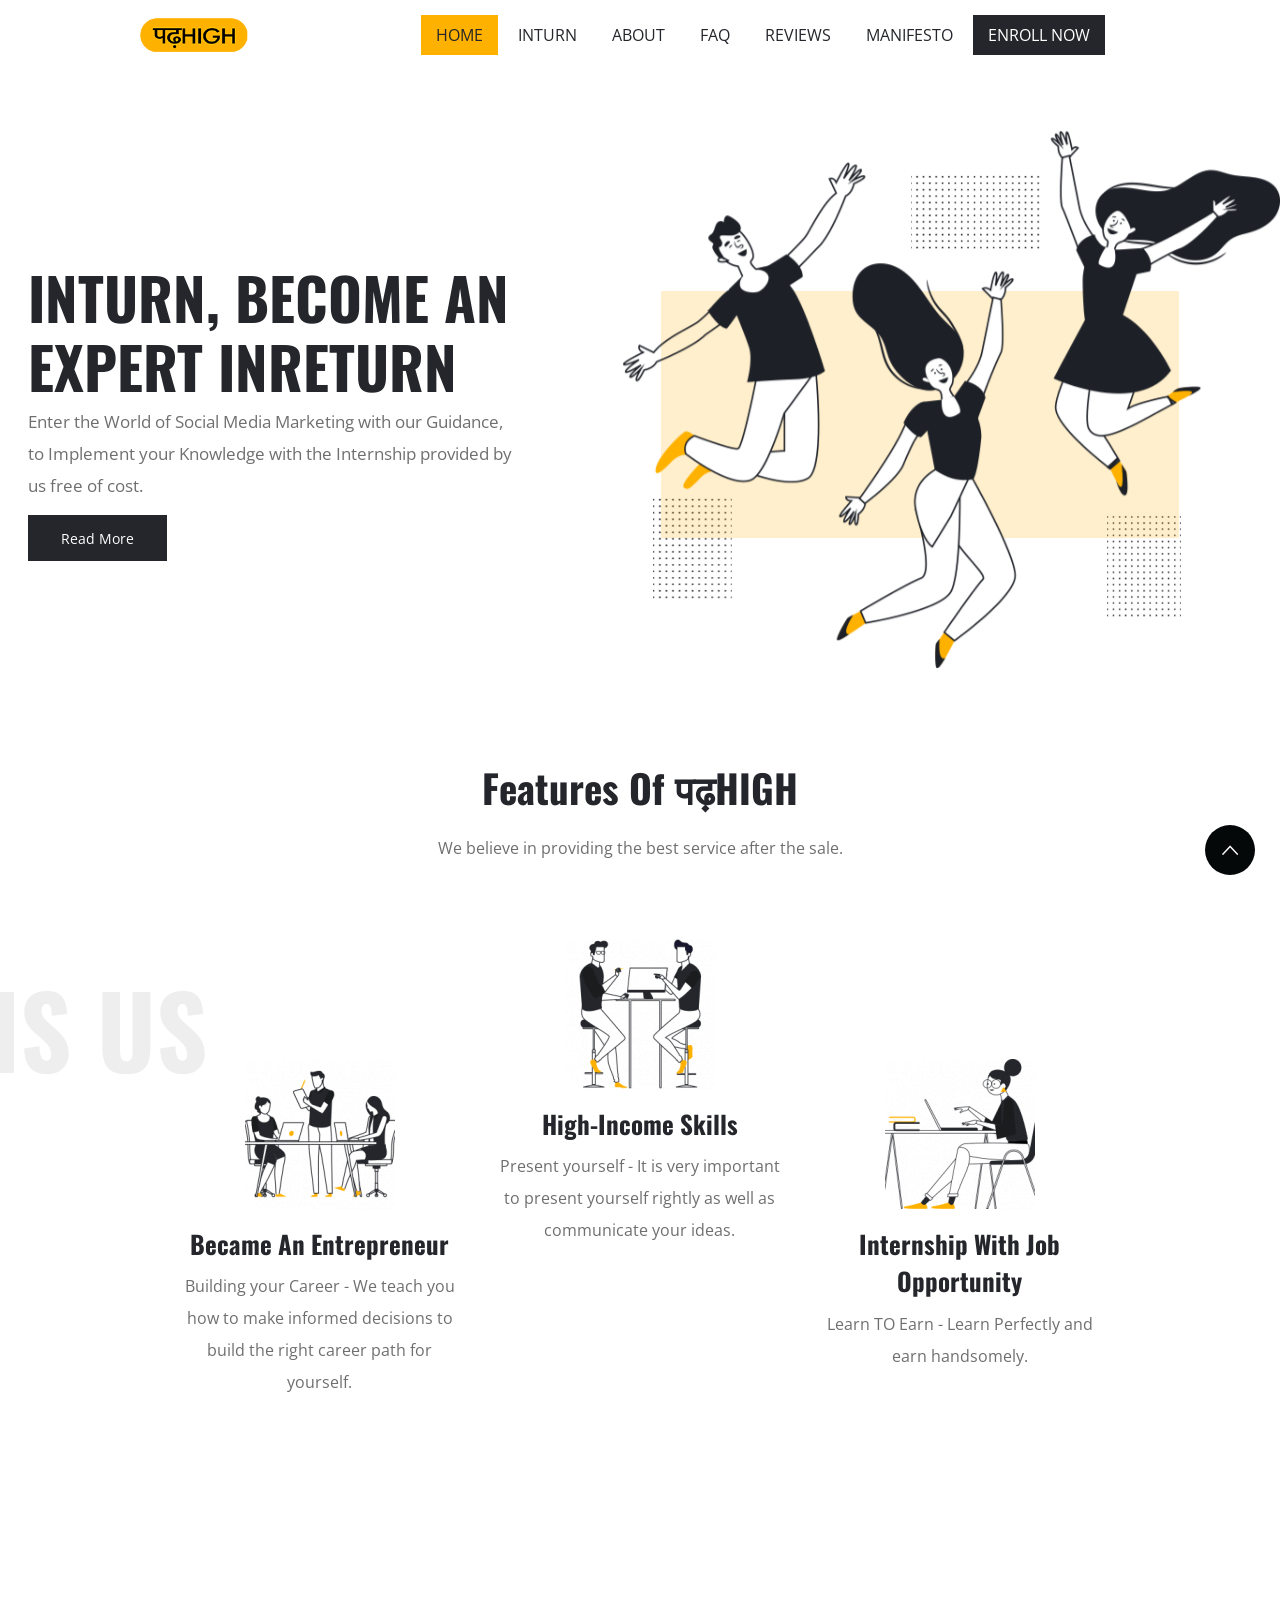
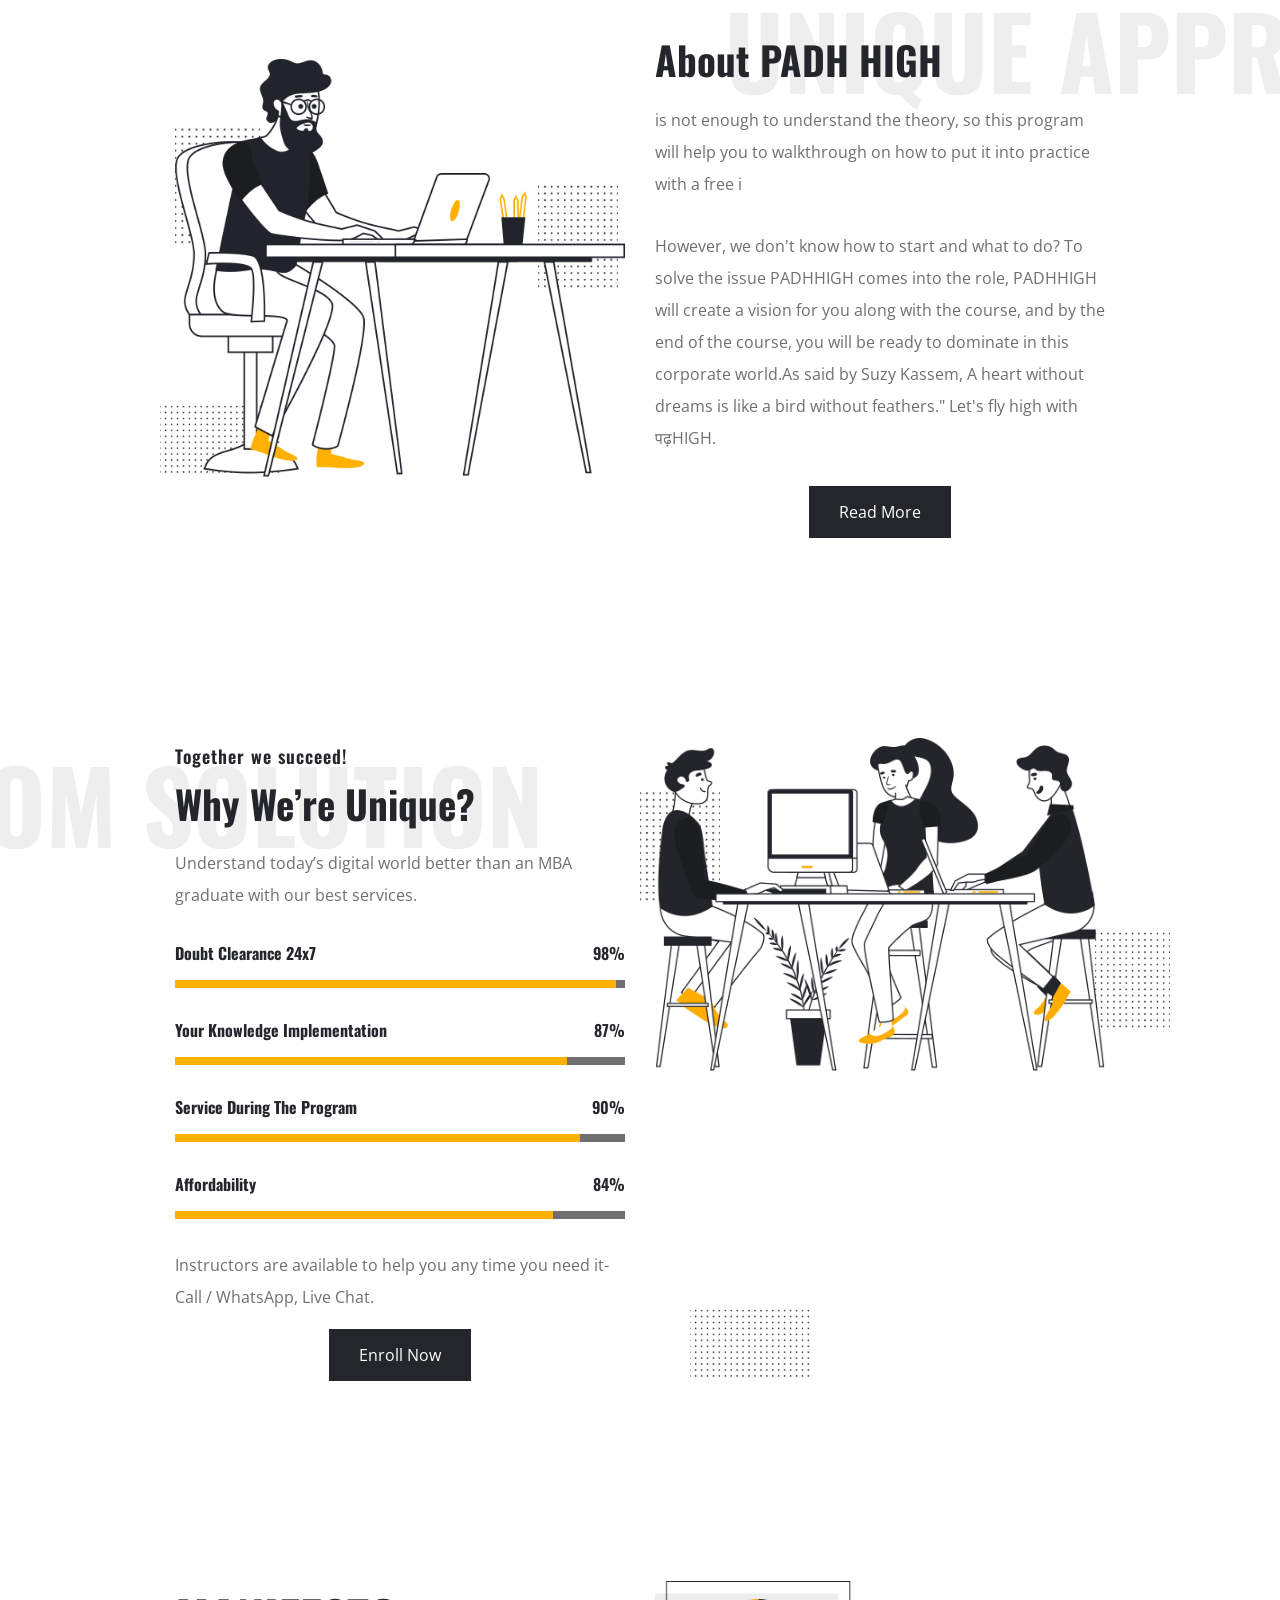
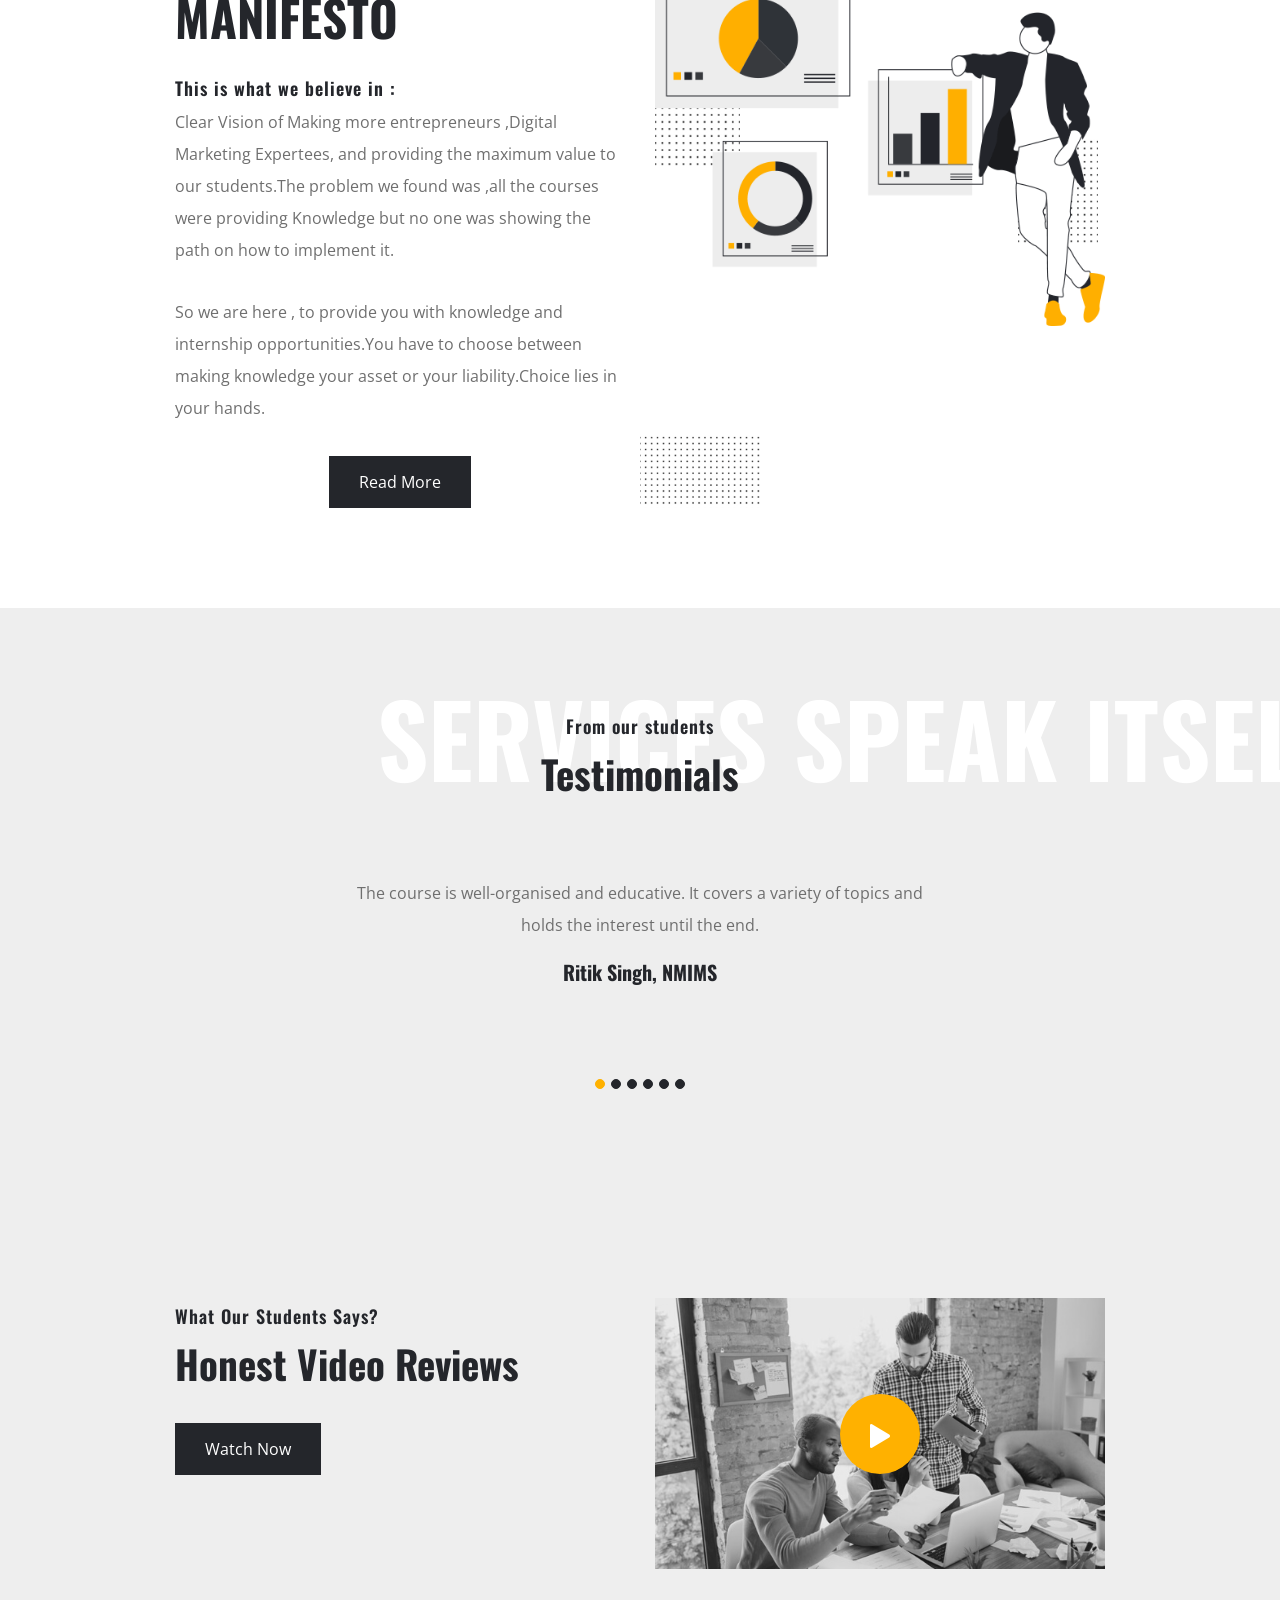
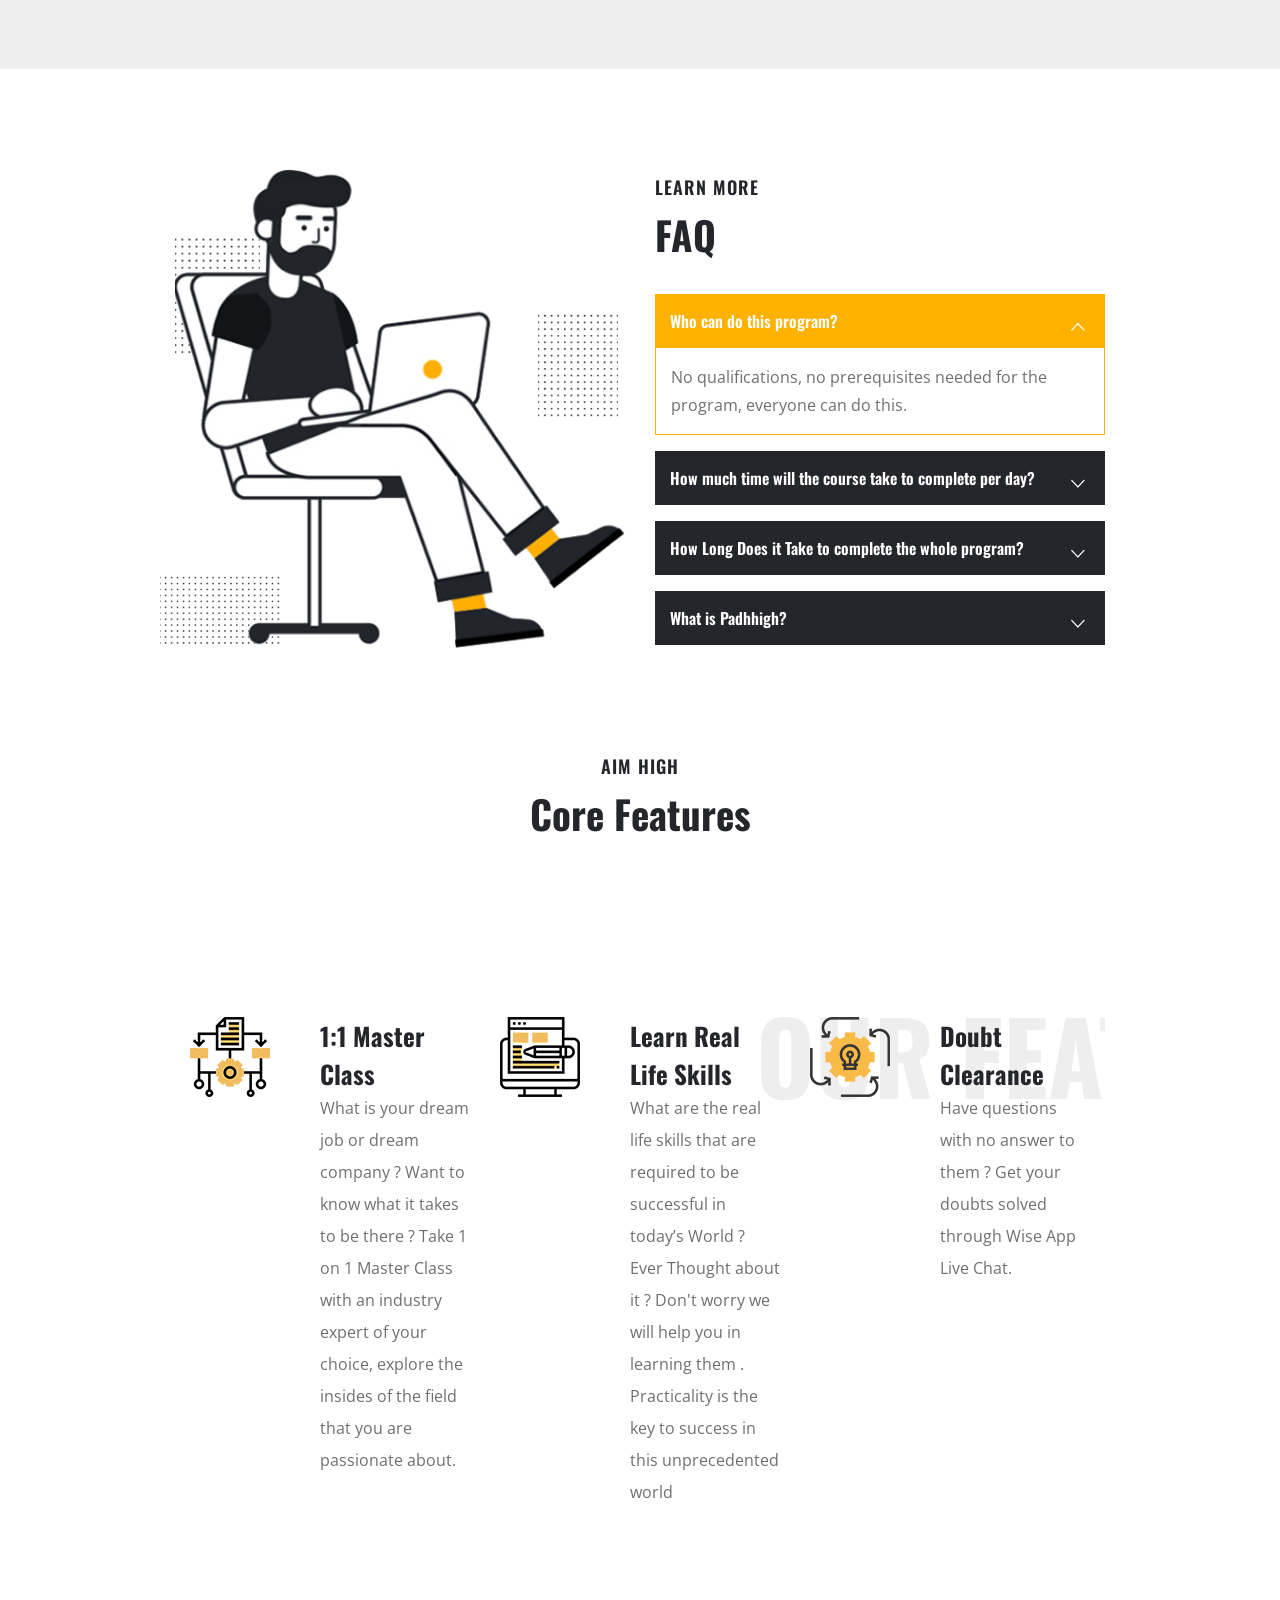
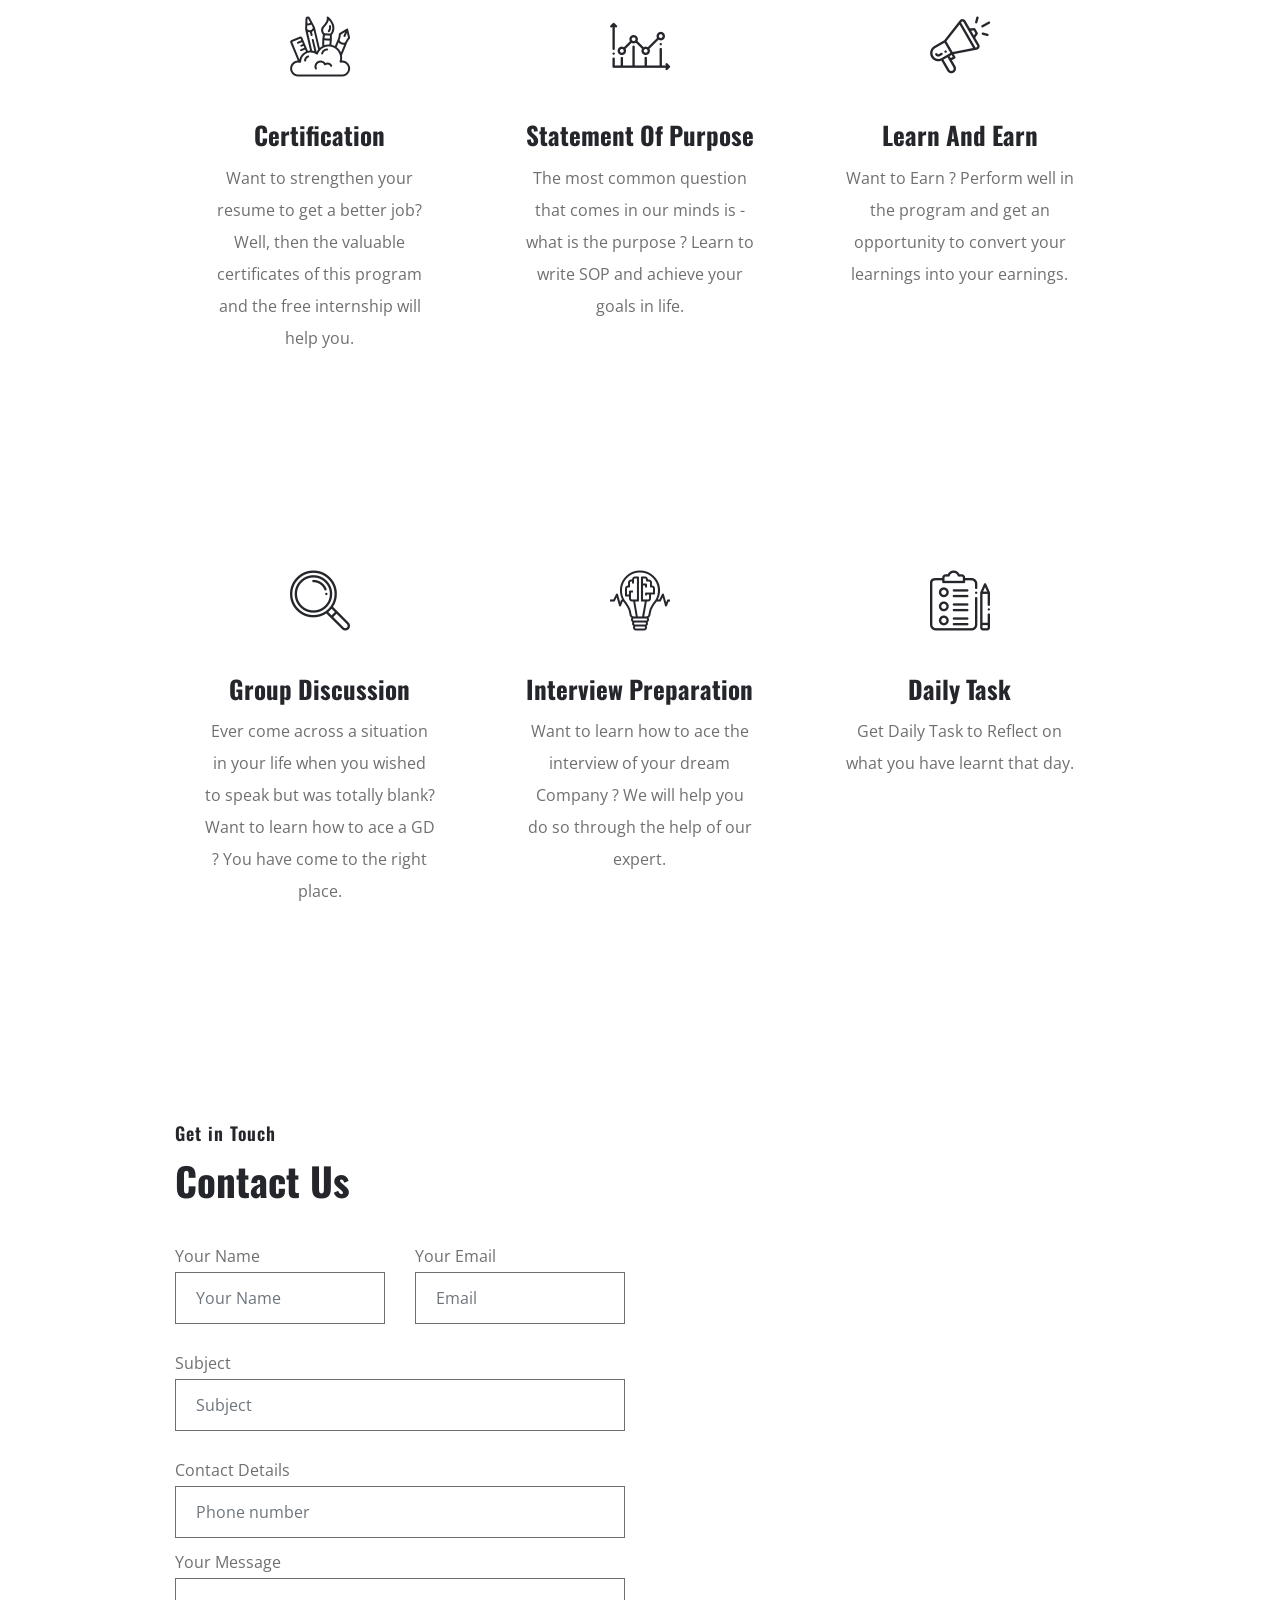
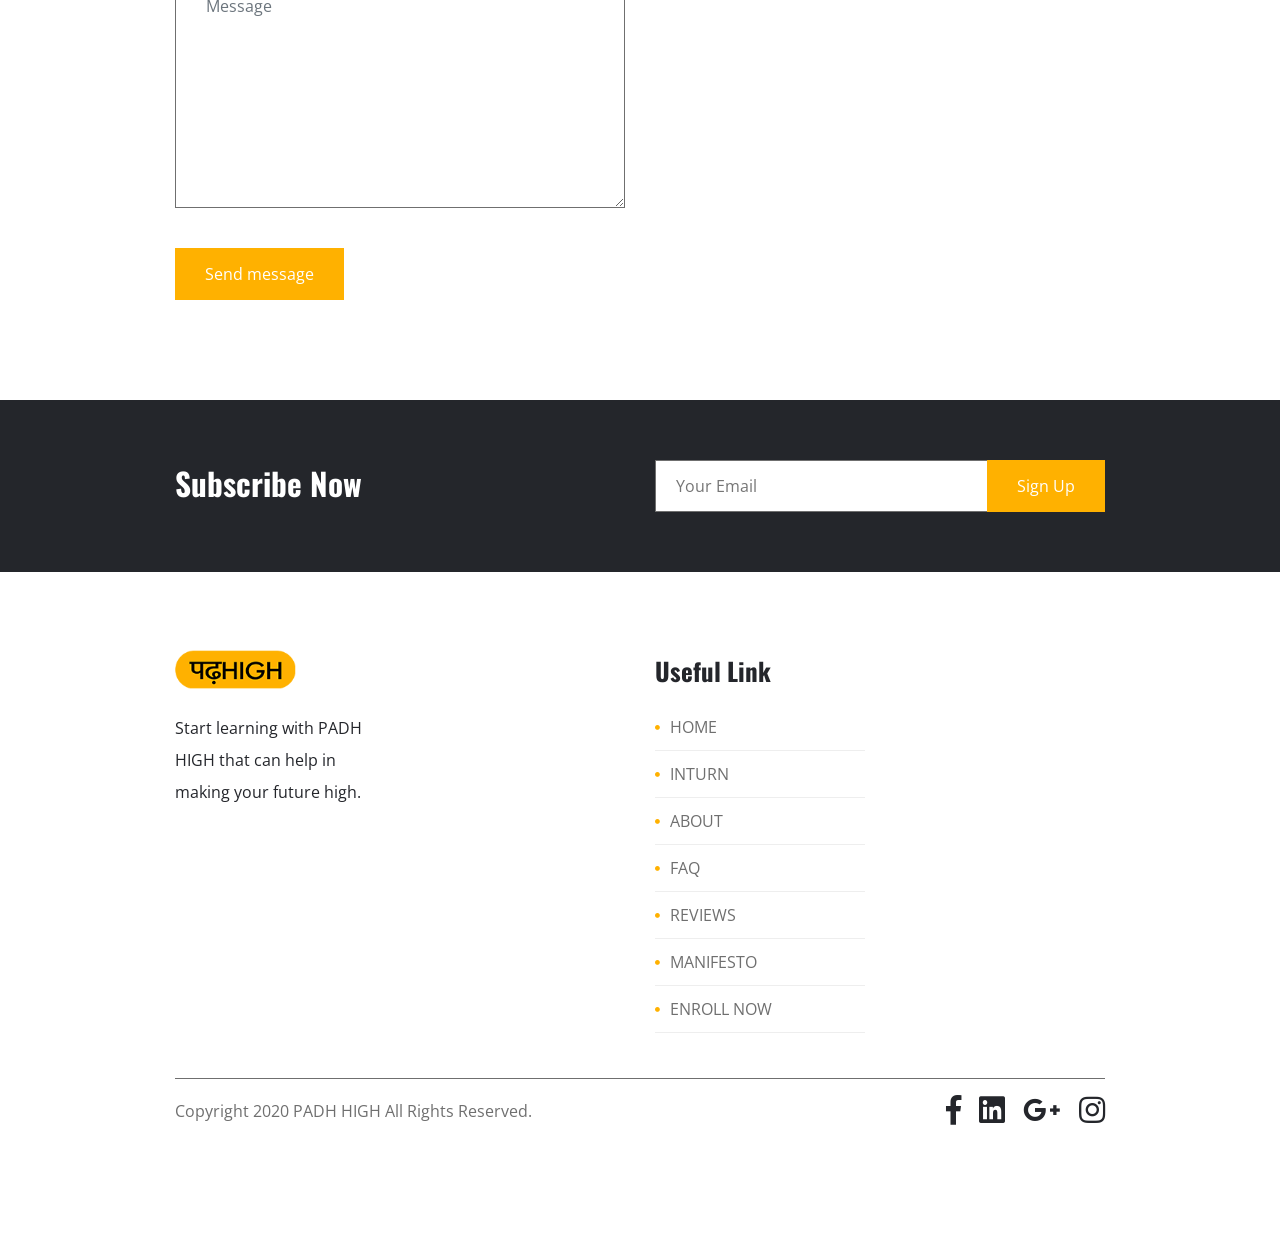
==== index.html @ 8cf31cbe "first commit" ====
<!doctype html>
<html lang="en">
   
<!-- Mirrored from iqonic.design/themes/bizbag-html/index.html by HTTrack Website Copier/3.x [XR&CO'2014], Sat, 27 Jun 2020 18:50:48 GMT -->
<head>        
   <script async src="https://www.googletagmanager.com/gtag/js?id=UA-165126546-1"></script>
   <script>
     window.dataLayer = window.dataLayer || [];
     function gtag(){dataLayer.push(arguments);}
     gtag('js', new Date());
   
     gtag('config', 'UA-165126546-1');
   </script>
      <!-- Required meta tags -->
      <meta charset="utf-8">
      <meta name="viewport" content="width=device-width, initial-scale=1, shrink-to-fit=no">
      <title>PADH HIGH</title>
      <!-- Favicon -->
      <link rel="shortcut icon" href="images/favicon.ico" />
      <!-- Bootstrap CSS -->
      <link rel="stylesheet" href="css/bootstrap.min.css">
      <!-- REVOLUTION STYLE SHEETS -->
      <link rel="stylesheet" type="text/css" href="revsilder/css/settings.css">
      <!-- Typography CSS -->
      <link rel="stylesheet" href="css/typography.css">
      <!-- Style CSS -->
      <link rel="stylesheet" href="css/style.css">
      <!-- Responsive CSS -->
      <link rel="stylesheet" href="css/responsive.css">
<style type="text/css">
   
   .hov a:hover{background-color:#ffb100;}
   .hov {background-color:  #24262b;}
</style>


   </head>

   <body>
      <!-- loading -->
      <div id="loading">
         <div id="loading-center">
           
            <h1><span style="color: #ffb100">PADH</span>HIGH</h1>
         </div>
      </div>
      <!-- loading End -->
      <!-- Header Start -->
      <header id="main-header" class="header-one">
   <!-- menu start -->
   <nav id="menu-1" class="mega-menu text-white" data-color="">
      <!-- menu list items container -->
      <div class="menu-list-items">
         <div class="container-fluid">
            <div class="row">
               <div class="col-sm-12">
                  <!-- menu logo -->
                  <ul class="menu-logo">
                     <li>
                        <a href="index.html">
                           <img src="./images/padhhighLogo.png">
                        </a>
                     </li>
                  </ul>
                  <!-- menu links -->
                  <ul class="menu-links">
                     <!-- active class -->
                     <li class="active text-center">
                        <a href="index.html">HOME</a>
                        <!-- drop down multilevel  -->
                      
                     </li>
                     <li class=" text-center">
                        <a href="inturn.html">INTURN </a>
                        <!-- drop down multilevel  -->
                       
                  </li>
                  <li class=" text-center">
                     <a href="#iq-aboutus">ABOUT</a>
                     <!-- drop down multilevel  -->
                   
                  </li>
                  <li class=" text-center">
                     <a href="#faq-section">FAQ</a>
                     <!-- drop down multilevel  -->
                    
                  </li>
              <li class=" text-center">
                     <a href="#our-clients">REVIEWS</a>
                     <!-- drop down multilevel  -->
                   
                  </li>

                  <li class=" text-center ">
                     <a href="#menifesto-section">MANIFESTO</a>
                     <!-- drop down multilevel  -->
                   
                  </li>
                  <li class=" text-center hov">
                     <a href="payment.php"style="color: white;" >ENROLL NOW</a>
                     <!-- drop down multilevel  -->
                   
                  </li>


                  
                  <li style="background-color: white;"><a class="" href="#" style=""></a></li>


               </ul>
            </div>
         </div>
      </div>
   </div>
</nav>
<!-- menu end -->
</header>
<!-- Header End -->
      <!-- START REVOLUTION SLIDER -->
<div id="rev_slider_7_1_wrapper" class="rev_slider_wrapper fullwidthbanner-container" data-alias="bizbag" style="margin:0px auto;background-color:transparent;padding:0px;margin-top:0px;margin-bottom:0px;">
<!-- START REVOLUTION SLIDER 5.2.6 fullwidth mode -->
<div id="rev_slider_7_1" class="rev_slider fullwidthabanner" style="display:none;" data-version="5.2.6">
   <ul>  <!-- SLIDE  -->
   <li data-index="rs-6" data-transition="fade" data-slotamount="default" data-hideafterloop="0" data-hideslideonmobile="off"  data-easein="default" data-easeout="default" data-masterspeed="600"  data-rotate="0"  data-saveperformance="off"  data-title="Slide" data-param1="" data-param2="" data-param3="" data-param4="" data-param5="" data-param6="" data-param7="" data-param8="" data-param9="" data-param10="" data-description="">
      <!-- MAIN IMAGE -->
      <img src="revsilder/assets/transparent.png" style='background-color:#ffffff' alt=""  data-bgposition="center center" data-bgfit="cover" data-bgrepeat="no-repeat" data-bgparallax="off" class="rev-slidebg" data-no-retina>
      <!-- LAYERS -->
      <!-- LAYER NR. 1 -->
      <div class="tp-caption   tp-resizeme rs-parallaxlevel-3"
         id="slide-6-layer-5"
         data-x="['center','center','left','left']" data-hoffset="['57','57','92','85']"
         data-y="['middle','middle','middle','middle']" data-voffset="['161','161','349','310']"
         data-width="none"
         data-height="none"
         data-whitespace="nowrap"
         data-transform_idle="o:1;"
         
         data-transform_in="z:0;rX:0;rY:0;rZ:0;sX:0.9;sY:0.9;skX:0;skY:0;opacity:0;s:300;e:easeOutExpo;"
         data-transform_out="opacity:0;"
         data-start="0"
         data-responsive_offset="on"
         
      style="z-index: 5;"><img src="revsilder/assets/p3-1.jpg" alt="" data-ww="['84px','84px','84px','62px']" data-hh="['109px','109px','109px','81px']" data-no-retina> </div>
      <!-- LAYER NR. 2 -->
      <div class="tp-caption   tp-resizeme rs-parallaxlevel-2"
         id="slide-6-layer-6"
         data-x="['center','center','center','center']" data-hoffset="['359','359','5','5']"
         data-y="['top','top','middle','middle']" data-voffset="['111','111','30','54']"
         data-width="none"
         data-height="none"
         data-whitespace="nowrap"
         data-transform_idle="o:1;"
         
         data-transform_in="z:0;rX:0;rY:0;rZ:0;sX:0.9;sY:0.9;skX:0;skY:0;opacity:0;s:300;e:easeOutExpo;"
         data-transform_out="opacity:0;"
         data-start="0"
         data-responsive_offset="on"
         
      style="z-index: 6;"><img src="revsilder/assets/p1-7.jpg" alt="" data-ww="['138px','138px','138px','94px']" data-hh="['84px','84px','84px','57px']" data-no-retina> </div>
      <!-- LAYER NR. 3 -->
      <div class="tp-caption   tp-resizeme rs-parallaxlevel-2"
         id="slide-6-layer-7"
         data-x="['right','right','right','right']" data-hoffset="['105','105','108','81']"
         data-y="['bottom','bottom','bottom','bottom']" data-voffset="['116','116','105','183']"
         data-width="none"
         data-height="none"
         data-whitespace="nowrap"
         data-transform_idle="o:1;"
         
         data-transform_in="z:0;rX:0;rY:0;rZ:0;sX:0.9;sY:0.9;skX:0;skY:0;opacity:0;s:300;e:easeOutExpo;"
         data-transform_out="opacity:0;"
         data-start="0"
         data-responsive_offset="on"
         
      style="z-index: 7;"><img src="revsilder/assets/p2-1.jpg" alt="" data-ww="['79px','79px','79px','57px']" data-hh="['112px','112px','112px','81px']" data-no-retina> </div>
      <!-- LAYER NR. 4 -->
      <div class="tp-caption tp-shape tp-shapewrapper  tp-resizeme rs-parallaxlevel-4"
         id="slide-6-layer-9"
         data-x="['right','right','center','center']" data-hoffset="['107','37','0','0']"
         data-y="['middle','middle','middle','bottom']" data-voffset="['18','38','210','30']"
         data-fontweight="['100','400','400','400']"
         data-width="['553','553','553','506']"
         data-height="['264','264','264','223']"
         data-whitespace="nowrap"
         data-transform_idle="o:1;"
         
         data-transform_in="z:0;rX:0;rY:0;rZ:0;sX:0.9;sY:0.9;skX:0;skY:0;opacity:0;s:300;e:easeOutExpo;"
         data-transform_out="opacity:0;"
         data-start="0"
         data-responsive_offset="on"
         
      style="z-index: 8;background-color:rgba(255, 177, 0, 0.2);border-color:rgba(0,0,0,0.5);"> </div>
      <!-- LAYER NR. 5 -->
      <div class="tp-caption   tp-resizeme"
         id="slide-6-layer-1"
         data-x="['right','right','center','center']" data-hoffset="['0','-20','-1','0']"
         data-y="['middle','middle','middle','bottom']" data-voffset="['0','-1','180','20']"
         data-width="none"
         data-height="none"
         data-whitespace="nowrap"
         data-transform_idle="o:1;"
         
         data-transform_in="z:0;rX:0;rY:0;rZ:0;sX:0.9;sY:0.9;skX:0;skY:0;opacity:0;s:300;e:easeOutExpo;"
         data-transform_out="opacity:0;"
         data-start="0"
         data-responsive_offset="on"
         
         style="z-index: 9;">
         <div class="rs-looped rs-slideloop"  data-easing="Linear.easeNone" data-speed="5" data-xs="0" data-xe="0" data-ys="-15" data-ye="15"><img src="revsilder/assets/01-1.png" alt="" data-ww="['701px','631px','631px','394px']" data-hh="['573px','516px','516px','322px']" data-no-retina> </div></div>
         <!-- LAYER NR. 6 -->
         <div class="tp-caption   tp-resizeme"
            id="slide-6-layer-2"
            data-x="['left','left','center','center']" data-hoffset="['30','30','0','0']"
            data-y="['middle','middle','top','top']" data-voffset="['-70','-70','60','50']"
            data-fontsize="['62','52','52','52']"
            data-lineheight="['74','64','64','64']"
            data-width="none"
            data-height="none"
            data-whitespace="nowrap"
            data-transform_idle="o:1;"
            
            data-transform_in="x:50px;opacity:0;s:300;e:easeOutExpo;"
            data-transform_out="opacity:0;"
            data-start="0"
            data-splitin="none"
            data-splitout="none"
            data-responsive_offset="on"
            
         style="z-index: 10; white-space: nowrap; font-size: 62px; line-height: 74px; font-weight: 700; color: rgba(36, 38, 43, 1.00);font-family:Oswald;text-transform:uppercase;">INTURN, BECOME AN<br>EXPERT INRETURN </div>
         <!-- LAYER NR. 7 -->
         <div class="tp-caption   tp-resizeme"
            id="slide-6-layer-3"
            data-x="['left','left','center','center']" data-hoffset="['30','30','0','0']"
            data-y="['middle','middle','top','top']" data-voffset="['60','60','220','200']"
            data-fontsize="['18','16','16','16']"
            data-lineheight="['34','30','30','30']"
            data-width="none"
            data-height="none"
            data-whitespace="nowrap"
            data-transform_idle="o:1;"
            
            data-transform_in="x:50px;opacity:0;s:300;e:easeOutExpo;"
            data-transform_out="opacity:0;"
            data-start="0"
            data-splitin="none"
            data-splitout="none"
            data-responsive_offset="on"
            
         style="z-index: 11; white-space: nowrap; font-size: 18px; line-height: 34px; font-weight: 400; color: rgba(111, 111, 111, 1.00);font-family:Open Sans;">Enter the World of Social Media Marketing with 
         our Guidance,<br>to Implement your Knowledge with the Internship provided by<br> us free of cost. </div>
         <!-- LAYER NR. 8 -->
         <div class="tp-caption rev-btn  tp-resizeme  button"
            id="slide-6-layer-4"
            data-x="['left','left','center','center']" data-hoffset="['30','30','0','0']"
            data-y="['middle','middle','top','top']" data-voffset="['150','150','320','290']"
            data-width="none"
            data-height="none"
            data-whitespace="nowrap"
            data-transform_idle="o:1;"
            data-transform_hover="o:1;rX:0;rY:0;rZ:0;z:0;s:0;e:Linear.easeNone;"
            data-style_hover="c:rgba(255, 255, 255, 1.00);bg:rgba(255, 177, 0, 1.00);"
            
            data-transform_in="x:50px;opacity:0;s:300;e:easeOutExpo;"
            data-transform_out="opacity:0;"
            data-start="0"
            data-splitin="none"
            data-splitout="none"
            data-responsive_offset="on"
            
         style="z-index: 12; white-space: nowrap; font-size: 16px; line-height: 26px; font-weight: 400; color: rgba(255,255,255,1);font-family:Open Sans;background-color:rgba(36, 38, 43, 1.00);padding:12px 35px 12px 35px;border-color:rgba(0,0,0,1);outline:none;box-shadow:none;box-sizing:border-box;-moz-box-sizing:border-box;-webkit-box-sizing:border-box;cursor:pointer; "><a href="inturn.html">Read More</a></div>
      </li>
      <!-- SLIDE  -->
      <li data-index="rs-7" data-transition="fade" data-slotamount="default" data-hideafterloop="0" data-hideslideonmobile="off"  data-easein="default" data-easeout="default" data-masterspeed="600"  data-rotate="0"  data-saveperformance="off"  data-title="Slide" data-param1="" data-param2="" data-param3="" data-param4="" data-param5="" data-param6="" data-param7="" data-param8="" data-param9="" data-param10="" data-description="">
         <!-- MAIN IMAGE -->
         <img src="revsilder/assets/transparent.png" style='background-color:#ffffff' alt=""  data-bgposition="center center" data-bgfit="cover" data-bgrepeat="no-repeat" data-bgparallax="off" class="rev-slidebg" data-no-retina>
         <!-- LAYERS -->
         <!-- LAYER NR. 1 -->
         <div class="tp-caption   tp-resizeme rs-parallaxlevel-3"
            id="slide-7-layer-5"
            data-x="['center','center','left','left']" data-hoffset="['57','57','92','85']"
            data-y="['middle','middle','middle','middle']" data-voffset="['161','161','349','310']"
            data-width="none"
            data-height="none"
            data-whitespace="nowrap"
            data-transform_idle="o:1;"
            
            data-transform_in="z:0;rX:0;rY:0;rZ:0;sX:0.9;sY:0.9;skX:0;skY:0;opacity:0;s:300;e:easeOutExpo;"
            data-transform_out="opacity:0;"
            data-start="0"
            data-responsive_offset="on"
            
         style="z-index: 5;"><img src="revsilder/assets/p3-1.jpg" alt="" data-ww="['84px','84px','84px','62px']" data-hh="['109px','109px','109px','81px']" data-no-retina> </div>
         <!-- LAYER NR. 2 -->
         <div class="tp-caption   tp-resizeme rs-parallaxlevel-2"
            id="slide-7-layer-6"
            data-x="['center','center','center','center']" data-hoffset="['359','359','5','5']"
            data-y="['top','top','middle','middle']" data-voffset="['111','111','30','54']"
            data-width="none"
            data-height="none"
            data-whitespace="nowrap"
            data-transform_idle="o:1;"
            
            data-transform_in="z:0;rX:0;rY:0;rZ:0;sX:0.9;sY:0.9;skX:0;skY:0;opacity:0;s:300;e:easeOutExpo;"
            data-transform_out="opacity:0;"
            data-start="0"
            data-responsive_offset="on"
            
         style="z-index: 6;"><img src="revsilder/assets/p1-1.jpg" alt="" data-ww="['138px','138px','138px','94px']" data-hh="['84px','84px','84px','57px']" data-no-retina> </div>
         <!-- LAYER NR. 3 -->
         <div class="tp-caption   tp-resizeme rs-parallaxlevel-2"
            id="slide-7-layer-7"
            data-x="['right','right','right','right']" data-hoffset="['89','89','108','81']"
            data-y="['bottom','bottom','bottom','bottom']" data-voffset="['71','71','105','183']"
            data-width="none"
            data-height="none"
            data-whitespace="nowrap"
            data-transform_idle="o:1;"
            
            data-transform_in="z:0;rX:0;rY:0;rZ:0;sX:0.9;sY:0.9;skX:0;skY:0;opacity:0;s:300;e:easeOutExpo;"
            data-transform_out="opacity:0;"
            data-start="0"
            data-responsive_offset="on"
            
         style="z-index: 7;"><img src="revsilder/assets/p2-1.jpg" alt="" data-ww="['79px','79px','79px','57px']" data-hh="['112px','112px','112px','81px']" data-no-retina> </div>
         <!-- LAYER NR. 4 -->
         <div class="tp-caption tp-shape tp-shapewrapper  tp-resizeme rs-parallaxlevel-4"
            id="slide-7-layer-9"
            data-x="['right','right','center','center']" data-hoffset="['107','37','0','0']"
            data-y="['middle','middle','middle','bottom']" data-voffset="['18','38','210','30']"
            data-fontweight="['100','400','400','400']"
            data-width="['553','553','553','506']"
            data-height="['264','264','264','223']"
            data-whitespace="nowrap"
            data-transform_idle="o:1;"
            
            data-transform_in="z:0;rX:0;rY:0;rZ:0;sX:0.9;sY:0.9;skX:0;skY:0;opacity:0;s:300;e:easeOutExpo;"
            data-transform_out="opacity:0;"
            data-start="0"
            data-responsive_offset="on"
            
         style="z-index: 8;background-color:rgba(255, 177, 0, 0.2);border-color:rgba(0,0,0,0.5);"> </div>
         <!-- LAYER NR. 5 -->
         <div class="tp-caption   tp-resizeme"
            id="slide-7-layer-1"
            data-x="['right','right','center','center']" data-hoffset="['0','-20','-1','0']"
            data-y="['middle','middle','middle','bottom']" data-voffset="['0','-1','180','20']"
            data-width="none"
            data-height="none"
            data-whitespace="nowrap"
            data-transform_idle="o:1;"
            
            data-transform_in="z:0;rX:0;rY:0;rZ:0;sX:0.9;sY:0.9;skX:0;skY:0;opacity:0;s:300;e:easeOutExpo;"
            data-transform_out="opacity:0;"
            data-start="0"
            data-responsive_offset="on"
            
            style="z-index: 9;">
            <div class="rs-looped rs-slideloop"  data-easing="Linear.easeNone" data-speed="5" data-xs="0" data-xe="0" data-ys="-15" data-ye="15"><img src="revsilder/assets/07-7.png" alt="" data-ww="['701px','631px','631px','394px']" data-hh="['573px','516px','516px','322px']" data-no-retina> </div></div>
            <!-- LAYER NR. 6 -->
            <div class="tp-caption   tp-resizeme"
               id="slide-7-layer-2"
               data-x="['left','left','center','center']" data-hoffset="['30','30','0','0']"
               data-y="['middle','middle','top','top']" data-voffset="['-70','-70','60','50']"
               data-fontsize="['62','52','52','52']"
               data-lineheight="['74','64','64','64']"
               data-width="none"
               data-height="none"
               data-whitespace="nowrap"
               data-transform_idle="o:1;"
               
               data-transform_in="x:50px;opacity:0;s:300;e:easeOutExpo;"
               data-transform_out="opacity:0;"
               data-start="0"
               data-splitin="none"
               data-splitout="none"
               data-responsive_offset="on"
               
            style="z-index: 10; white-space: nowrap; font-size: 62px; line-height: 74px; font-weight: 700; color: rgba(36, 38, 43, 1.00);font-family:Oswald;text-transform:uppercase;">45 Days Of Learning +<br> 45 Days Of Earning

</div>
            <!-- LAYER NR. 7 -->
            <div class="tp-caption   tp-resizeme"
               id="slide-7-layer-3"
               data-x="['left','left','center','center']" data-hoffset="['30','30','0','0']"
               data-y="['middle','middle','top','top']" data-voffset="['60','60','220','200']"
               data-fontsize="['18','16','16','16']"
               data-lineheight="['34','30','30','30']"
               data-width="none"
               data-height="none"
               data-whitespace="nowrap"
               data-transform_idle="o:1;"
               
               data-transform_in="x:50px;opacity:0;s:300;e:easeOutExpo;"
               data-transform_out="opacity:0;"
               data-start="0"
               data-splitin="none"
               data-splitout="none"
               data-responsive_offset="on"
               
            style="z-index: 11; white-space: nowrap; font-size: 18px; line-height: 34px; font-weight: 400; color: rgba(111, 111, 111, 1.00);font-family:Open Sans;">We designed this 3 Months course where you can learn and<br> make your learnings into your earnings. </div>
            <!-- LAYER NR. 8 -->
            <div class="tp-caption rev-btn  tp-resizeme  button"
               id="slide-7-layer-4"
               data-x="['left','left','center','center']" data-hoffset="['30','30','0','0']"
               data-y="['middle','middle','top','top']" data-voffset="['150','150','320','290']"
               data-width="none"
               data-height="none"
               data-whitespace="nowrap"
               data-transform_idle="o:1;"
               data-transform_hover="o:1;rX:0;rY:0;rZ:0;z:0;s:0;e:Linear.easeNone;"
               data-style_hover="c:rgba(255, 255, 255, 1.00);bg:rgba(255, 177, 0, 1.00);"
               
               data-transform_in="x:50px;opacity:0;s:300;e:easeOutExpo;"
               data-transform_out="opacity:0;"
               data-start="0"
               data-splitin="none"
               data-splitout="none"
               data-responsive_offset="on"
               
            style="z-index: 12; white-space: nowrap; font-size: 16px; line-height: 26px; font-weight: 400; color: rgba(255,255,255,1);font-family:Open Sans;background-color:rgba(36, 38, 43, 1.00);padding:12px 35px 12px 35px;border-color:rgba(0,0,0,1);outline:none;box-shadow:none;box-sizing:border-box;-moz-box-sizing:border-box;-webkit-box-sizing:border-box;cursor:pointer;"><a href="inturn.html">Read More </a></div>
         </li>
      </ul>
      <div class="tp-bannertimer tp-bottom" style="visibility: hidden !important;"></div> </div>
      </div>
      <!-- END REVOLUTION SLIDER -->


  <!-- Features Start -->
         <section class="iq-features pt-0">
            <div class="container">
               <div class="row">
                  <div class="col-lg-12 col-md-12">
                     <div class="title-box text-center">
                        <span></span>
                        <h2 class="title">Features of पढ़HIGH</h2>
                        <p class="mb-0">We believe in providing the best service after the sale.</p>
                     </div>
                  </div>
               </div>
               <div class="row">
                  <div class="col-lg-4 mb-lg-0 mb-5">
                     <div class="future-services text-center">
                        <div class="future-img mb-3">
                           <img src="images/features/01.png" alt="fancybox">
                        </div>
                        <h4 class="mb-2">Became An Entrepreneur</h4>
                        <p class="mb-0">Building your Career - We teach you how to make informed decisions to build the right career path for yourself.
                        </p>
                     </div>
                  </div>
                  <div class="col-lg-4 mb-lg-0 mb-5">
                     <div class="future-services text-center mt-0">
                        <div class="future-img mb-3">
                           <img src="images/features/02.png" class="img-fluid" alt="fancybox">
                        </div>
                        <h4 class="mb-2">High-Income Skills </h4>
                        <p class="mb-0">Present yourself - It is very important to present yourself rightly as well as communicate your ideas.
                        </p>
                     </div>
                  </div>
                  <div class="col-lg-4">
                     <div class="future-services text-center">
                        <div class="future-img mb-3">
                           <img src="images/features/03.png" class="img-fluid" alt="fancybox">
                        </div>
                        <h4 class="mb-2">Internship With Job Opportunity</h4>
                        <p class="mb-0">Learn TO  Earn - Learn Perfectly and earn handsomely.
                        </p>
                     </div>
                  </div>
               </div>
            </div>
            <div class="scrolling-text middle left default">
               <div data-bottom="transform:translatex(-300px)" data-top="transform:translatex(0);">This Is Us</div>
            </div>
         </section>
         <!-- Features End -->

      <!-- Main-Content Start -->
      <div class="main-content">
         <!-- About-us Start -->
         <section id="iq-aboutus" class="iq-aboutus overview-block-ptb">
            <div class="container">
               <div class="row align-items-center">
                  <div class="col-lg-6 text-center">
                     <img src="images/about/01.png" class="img-fluid" alt="#">
                     <div class="iq-objects-style-1">
                        <span class="iq-objects-01" data-bottom="transform:translatey(-50px)" data-top="transform:translatey(-50px);">
                           <img src="images/effect/01.jpg" alt="drive02">
                        </span>
                        <span class="iq-objects-02" data-bottom="transform:translatey(50px)" data-top="transform:translatey(-100px);">
                           <img src="images/effect/02.jpg" alt="drive02">
                        </span>
                        <span class="iq-objects-03" data-bottom="transform:translatex(50px)" data-top="transform:translatex(-100px);">
                           <img src="images/effect/03.jpg" alt="drive02">
                        </span>
                     </div>
                  </div>
                  <div class="col-lg-6">
                     <div class="title-box text-left">
                        <span></span>
                        <h2 class="title">About PADH HIGH</h2>
                        <p class="mb-0">is not enough to understand the theory, so this program will help you to walkthrough on how to put it into practice with a free i
                        </p>
                     </div>
                     <p>However, we don't know how to start and what to do? To solve the issue PADHHIGH comes into the role, PADHHIGH will create a vision for you along with the course, and by the end of the course, you will be ready to dominate in this corporate world.As said by Suzy Kassem, A heart without dreams is like a bird without feathers." 
Let's fly high with पढ़HIGH.</p>
                   <div class="text-center">   <a class="button mt-3" href="inturn.html">Read More</a></div>
                  </div>
               </div>
            </div>
            <div class="scrolling-text top right default">
               <div data-bottom="transform:translatex(300px)" data-top="transform:translatex(0);">Unique Approach</div>
            </div>
         </section>
         <!-- About-us End -->
        
         <!-- Progress Bar Start -->
         <section class="iq-progress">
            <div class="container">
               <div class="row flex-row-reverse">
                  <div class="col-lg-6 text-center">
                     <img src="images/choose-us/01.png" class="img-fluid" alt="fancybox">
                     <div class="iq-objects-style-2 right">
                        <span class="iq-objects-01" data-bottom="transform:translatey(-50px)" data-top="transform:translatey(-50px);">
                           <img src="images/effect/01.jpg" alt="drive02">
                        </span>
                        <span class="iq-objects-02" data-bottom="transform:translatey(50px)" data-top="transform:translatey(-100px);">
                           <img src="images/effect/02.jpg" alt="drive02">
                        </span>
                        <span class="iq-objects-03" data-bottom="transform:translatex(50px)" data-top="transform:translatex(-100px);">
                           <img src="images/effect/03.jpg" alt="drive02">
                        </span>
                     </div>
                  </div>
                  <div class="col-lg-6">
                     <div class="title-box text-left">
                        <span>Together we succeed!</span>
                        <h2 class="title">Why we’re unique?</h2>
                        <p class="mb-0">Understand today’s digital world better than an MBA graduate with our best services.</p>
                     </div>
                     <div class="iq-services-box text-left">                     


                        <div class="services-content">
                           <h6>Doubt Clearance 24x7</h6>
                           <span class="progress-value">98%</span>
                           <div class="iq-progress-bar">
                              <span data-percent="98"></span>
                           </div>
                        </div>
                        <div class="services-content">
                           <h6>Your Knowledge Implementation    </h6>
                           <span class="progress-value">87%</span>
                           <div class="iq-progress-bar">
                              <span data-percent="87"></span>
                           </div>
                        </div>
                        <div class="services-content">
                           <h6>Service During the Program  </h6>
                           <span class="progress-value">90%</span>
                           <div class="iq-progress-bar">
                              <span data-percent="90"></span>
                           </div>
                        </div>
                         <div class="services-content">
                           <h6>Affordability  </h6>
                           <span class="progress-value">84%</span>
                           <div class="iq-progress-bar">
                              <span data-percent="84"></span>
                           </div>
                        </div>
                                 <p class="mb-0">Instructors are available to help you any time you need it- Call / WhatsApp, Live Chat.</p>
                                 <div class="text-center">  <a class="button mt-3" href=" payment.php">Enroll Now</a></div>
                     </div>
                  </div>
               </div>
            </div>
            <div class="scrolling-text top left default">
               <div data-bottom="transform:translatex(-300px)" data-top="transform:translatex(0);">Custom Solution</div>
            </div>
         </section>
         <!-- Progress Bar End -->
         
        


            <!-- About us Start -->
         <section class="iq-creative overview-block-ptb" id="menifesto-section">
            <div class="container">
               <div class="row flex-row-reverse">
                  <div class="col-lg-6">
                     <img src="images/about/08.png" class="img-fluid" alt="#">
                     <div class="iq-objects-style-1">
                        <span class="iq-objects-01" data-bottom="transform:translatey(-50px)" data-top="transform:translatey(-50px);">
                        <img src="images/effect/01.jpg" alt="drive02">
                        </span>
                        <span class="iq-objects-02" data-bottom="transform:translatey(50px)" data-top="transform:translatey(-100px);">
                        <img src="images/effect/02.jpg" alt="drive02">
                        </span>
                        <span class="iq-objects-03" data-bottom="transform:translatex(50px)" data-top="transform:translatex(-100px);">
                        <img src="images/effect/03.jpg" alt="drive02">
                        </span>
                     </div>
                  </div>
                  <div class="col-lg-6">
                     <div class="title-box  text-left">
                        
                        <h2 class="title" style="font-size: 49px;">MANIFESTO</h2>
                        <span>This is what we believe in :</span>
                        <p class="mb-0"> Clear Vision of Making more entrepreneurs ,Digital Marketing Expertees, and providing the maximum value to our students.The problem we found was ,all the courses were providing Knowledge but no one was showing the path on how to implement it.</p>
                     </div>
                     <p> So we are here , to provide you with knowledge and internship opportunities.You have to choose between making knowledge your asset or your liability.Choice lies in your hands.</p>
                     <div class="text-center"> <a class="button mt-3" href=" inturn.html">Read More</a><div></div>
                  </div>
               </div>
            </div>




         </section>
        
         <!-- About-us End -->






         <!-- Client Testimonial start -->
         <section id="our-clients" class="our-clients gray-bg">
            <div class="container">
               <div class="row">
                  <div class="col-sm-12">
                     <div class="title-box text-center">
                        <span>From our students</span>
                        <h2 class="title"> Testimonials</h2>
                        <p class="mb-0"></p>
                     </div>
                  </div>
               </div>
               <div class="row justify-content-center">
                  <div class="col-lg-8 col-md-8">
                     <div class="owl-carousel" data-autoplay="true" data-loop="true" data-nav="false" data-dots="true" data-items="1" data-items-laptop="1" data-items-tab="1" data-items-mobile="1" data-items-mobile-sm="1" data-margin="15">
                        <div class="item">
                           <div class="iq-client">
                              
                              <p>The course is well-organised and educative. It covers a variety of topics and holds the interest until the end.</p>
                              <div class="client-info">
                                 <div class="client-name">
                                    <h5>Ritik Singh, NMIMS</h5>
                                    <span class="sub-title"></span>
                                 </div>
                              </div>
                           </div>
                        </div>
                        <div class="item">
                           <div class="iq-client">
                             
                              <p>It is motivating and fascinating to learn from the industry leaders, which gives you faith that, you can do it too, keep learning with accountable notes, and you will end up learning a lot of new things.</p>
                              <div class="client-info">
                                 <div class="client-name">
                                    <h5>Riya Sharma, DU</h5>
                                    <span class="sub-title"></span>
                                 </div>
                              </div>
                           </div>
                        </div>
                        <div class="item">
                           <div class="iq-client">
                             
                              <p>When you see the price, you might feel it's costly. Trust me, I was at that place also, but after just starting the course you will feel you are getting more than you paid for and probably everything you are being offered in the course will cost thousands of rupees if you individually go to learn everything. </p>
                              <div class="client-info">
                                 <div class="client-name">
                                    <h5>STUDENT, IIT GN</h5>
                                    <span class="sub-title"></span>
                                 </div>
                              </div>
                           </div>
                        </div>




   <div class="item">
                           <div class="iq-client">
                             
                              <p>This course is well packaged; I learnt the inner working of social media marketing and different strategies to get and hold the clients, which helped me a lot. </p>
                              <div class="client-info">
                                 <div class="client-name">
                                    <h5>KARTIK, CHRIST UNIVERSITY</h5>
                                    <span class="sub-title"></span>
                                 </div>
                              </div>
                           </div>
                        </div>





   <div class="item">
                           <div class="iq-client">
                              
                              <p>I was one of those people who wanted to start his own business. But did not know what exactly to do. This INTURN helped me. It made me aware of different opportunities in the field of Digital Marketing and made me confident to start my business since now I know Marketing Techniques. </p>
                              <div class="client-info">
                                 <div class="client-name">
                                    <h5>HARSH , BITS MESRA</h5>
                                    <span class="sub-title"></span>
                                 </div>
                              </div>
                           </div>
                        </div>




   <div class="item">
                           <div class="iq-client">
                            
                              <p>I am passionate about entrepreneurship, and I attended workshops and program related to entrepreneurship in our collage. But they never accelerate me to start my startup, I'm doing this INTURN from PADHHIGH, and now I'm confident to start my startup. </p>
                              <div class="client-info">
                                 <div class="client-name">
                                    <h5>STUDENT, LUCKNOW UNIVERSITY</h5>
                                    <span class="sub-title"></span>
                                 </div>
                              </div>
                           </div>
                        </div>






                     </div>
                  </div>
               </div>
            </div>
            <div class="scrolling-text top left white">
               <div data-bottom="transform:translatex(300px)" data-top="transform:translatex(0);">Services Speak Itself</div>
            </div>
         </section>
         <!--Client Testimonial end -->
         
         
      </div>
      <!-- Main-Content End -->












 <!-- Why Choose Us Start  -->
         <section class="iq-chooseus gray-bg">
            <div class="container">
               <div class="row flex-row-reverse">
                  <div class="col-lg-6 col-md-12 text-center iq-rmt-50">
                     <div class="iq-asked-img position-relative">
                        <img class="img-fluid" src="images/choose-us/01.jpg" alt="drive10" style="visibility: visible; animation-name: fadeIn;">
                     </div>
                     <div class="play-video-two wow rotateIn" style="visibility: visible; animation-name: rotateIn;">
                        <a href="https://www.youtube.com/playlist?list=PL-ni2ZeYFnCgPWF9ibPD1phx2s9R61AJ8" class="iq-video-two popup-youtube"><i class="ion-play"></i></a>
                        <div class="iq-waves">
                           <div class="waves wave-1"></div>
                           <div class="waves wave-2"></div>
                           <div class="waves wave-3"></div>
                        </div>
                     </div>
                  </div>
                  <div class="col-lg-6 col-md-12">
                     <div class="title-box  text-left ">
                        <span>What Our Students Says? </span>
                        <h2 class="title">Honest Video Reviews</h2>
                        <p class="mb-0"></p>
                     </div>
                     <a class="button " href="https://www.youtube.com/playlist?list=PL-ni2ZeYFnCgPWF9ibPD1phx2s9R61AJ8">Watch Now</a>
                  </div>
               </div>
            </div>
         </section>
         <!-- Why Choose Us End -->













<!-- Project Start -->
         <section class="iq-project" id="faq-section">
            <div class="container">
               <div class="row">
                  <div class="col-lg-6 col-md-12 text-center">
                     <img src="images/project/02.png" class="img-fluid" alt="#">
                     <div class="iq-objects-style-1">
                        <span class="iq-objects-01" data-bottom="transform:translatey(-50px)" data-top="transform:translatey(-50px);">
                        <img src="images/effect/01.jpg" alt="drive02">
                        </span>
                        <span class="iq-objects-02" data-bottom="transform:translatey(50px)" data-top="transform:translatey(-100px);">
                        <img src="images/effect/02.jpg" alt="drive02">
                        </span>
                        <span class="iq-objects-03" data-bottom="transform:translatex(50px)" data-top="transform:translatex(-100px);">
                        <img src="images/effect/03.jpg" alt="drive02">
                        </span>
                     </div>
                  </div>
                  <div class="col-lg-6 col-md-12">
                     <div class="title-box  text-left">
                        <span>LEARN MORE</span>
                        <h2 class="title">FAQ</h2>
                        <p class="mb-0"></p>
                     </div>
                     <div class="iq-accordion">
                        <div class="iq-ad-block ad-active">
                           <a href="javascript:void(0)" class="ad-title" >Who can do this program?</a>
                           <div class="ad-details " style="display: block;">
                              <p>No qualifications, no prerequisites needed for the program, everyone can do this.</p>
                           </div>
                        </div>
                        <div class="iq-ad-block ">
                           <a href="javascript:void(0)" class="ad-title">How much time will the course take to complete per day?

</a>
                           <div class="ad-details " style="display: none;">
                              <p>You have to invest 1 - 2 hrs everyday..
                              </p>
                           </div>
                        </div>
                        <div class="iq-ad-block ">
                           <a href="javascript:void(0)" class="ad-title">How Long Does it Take to complete the whole program?
                           </a>
                           <div class="ad-details " style="display: none;">
                              <p>7 days of powerpact learning.
                              </p>
                           </div>
                        </div>
                        <div class="iq-ad-block ">
                           <a href="javascript:void(0)" class="ad-title">What is Padhhigh?
                           </a>
                           <div class="ad-details " style="display: none;">
                              <p>Padhhigh is a venture that aims to make students skilled and help them in becoming an entrepreneur. There are so many people who want to get out the loop of working for others but don’t know the right way. Don’t worry, we are here to assist you.
                              </p>
                           </div>
                        </div>
                     </div>
                  </div>
               </div>
            </div>
         </section>
         <!-- Project End -->

 <!-- Custom Service Start -->
         <section class="iq-custom overview-block-pb">
            <div class="container">
               <div class="row">
                  <div class="col-lg-12 col-md-12">
                     <div class="title-box  text-center">
                        <span>AIM HIGH</span>
                        <h2 class="title">Core Features</h2>
                        <p class="mb-0"></p>
                     </div>
                  </div>
               </div>






 <!-- Core Features Start -->
         <section class="core-features overview-block-pt">
            <div class="container">
               
                  <div class="col-sm-12">
                    
                  </div>
               
               <div class="row">
            
<div class="col-lg-4 col-md-6 col-sm-12">
                      <div class="development-box text- mb-5">
                        <div class="development-image ">
                           <img src="images/services/04.png" alt="fancybox">
                        </div>
                        <div class="development-info">
                           <h4> 1:1 Master Class   </h4>
                           <p class="mb-0">What is your dream job or dream company ? Want to know what it takes to be there ? Take 1 on 1 Master Class with an industry expert of your choice, explore the insides of the field that you are passionate about.
                           </p>
                        </div>
                     </div>
                  </div>

<div class="col-lg-4 col-md-6 col-sm-12">
                      <div class="development-box text- mb-5">
                        <div class="development-image ">
                           <img src="images/services/05.png" alt="fancybox">
                        </div>
                        <div class="development-info">
                           <h4>   Learn Real Life Skills </h4>
                           <p class="mb-0">What are the real life skills that are required to be successful in today’s World ? Ever Thought about it ? Don't worry we will help you in  learning them .
                              Practicality is the key to success in this unprecedented world 
                              </p>
                        </div>
                     </div>
                  </div>





<div class="col-lg-4 col-md-6 col-sm-12">
                       <div class="development-box text- ">
                        <div class="development-image ">
                           <img src="images/services/06.png" alt="fancybox">
                        </div>
                        <div class="development-info">
                           <h4>   Doubt Clearance </h4>
                           <p class="mb-0">Have questions with no answer to them ? Get your doubts solved through Wise App Live Chat.
                           </p>
                        </div>
                     </div>
                  </div>



               </div>
            </div>
            <div class="scrolling-text top right default">
               <div data-bottom="transform:translatex(300px)" data-top="transform:translatex(0);">Our Features</div>
            </div>
         </section>
         <!-- Core Features End -->









               <div class="row">
                  <div class="col-lg-4 col-md-6 mb-5">
                     <div class="customservice-box text-center ">
                        <div class="customservice-icon mb-4">
                           <i aria-hidden="true" class="flaticon flaticon-idea-1"></i>
                        </div>
                        <h4 class="mb-2">Certification</h4>
                        <p class="mb-3"> Want to strengthen your resume to get a better job? Well, then the valuable certificates of this program and the free internship will help you.
                        </p>
                        <a href="#" class="button-link">
                        Discover More
                        <i class="fa fa-angle-right" aria-hidden="true"></i>
                        </a>
                     </div>
                  </div>
                  <div class="col-lg-4 col-md-6 mb-5">
                     <div class="customservice-box text-center ">
                        <div class="customservice-icon mb-4">
                           <i aria-hidden="true" class="flaticon flaticon-growth"></i>
                        </div>
                        <h4 class="mb-2">Statement of Purpose</h4>
                        <p class="mb-3">The most common question that comes in our minds is - what is the purpose ? Learn to write SOP and achieve your goals in life.
                        </p>
                        <a href="#" class="button-link">
                        Discover More
                        <i class="fa fa-angle-right" aria-hidden="true"></i>
                        </a>
                     </div>
                  </div>
                  <div class="col-lg-4 col-md-6 mb-5">
                     <div class="customservice-box text-center ">
                        <div class="customservice-icon mb-4">
                           <i aria-hidden="true" class="flaticon flaticon-shout"></i>
                        </div>
                        <h4 class="mb-2"> Learn and Earn</h4>
                        <p class="mb-3"> Want to Earn ? Perform well in the program and get an opportunity to convert your learnings into your earnings.
                        </p>
                        <a href="#" class="button-link">
                        Discover More
                        <i class="fa fa-angle-right" aria-hidden="true"></i>
                        </a>
                     </div>
                  </div>
                  <div class="col-lg-4 col-md-6 mb-5 mb-lg-0">
                     <div class="customservice-box text-center ">
                        <div class="customservice-icon mb-4">
                           <i aria-hidden="true" class="flaticon flaticon-loupe"></i>
                        </div>
                        <h4 class="mb-2">Group Discussion</h4>
                        <p class="mb-3">Ever come across a situation in your life  when you wished to speak but was totally blank? Want to learn how to ace a GD ? You have come to the right place.
                        </p>
                        <a href="#" class="button-link">
                        Discover More
                        <i class="fa fa-angle-right" aria-hidden="true"></i>
                        </a>
                     </div>
                  </div>
                  <div class="col-lg-4 col-md-6">
                     <div class="customservice-box text-center ">
                        <div class="customservice-icon mb-4">
                           <i aria-hidden="true" class="flaticon flaticon-creative-idea"></i>
                        </div>
                        <h4 class="mb-2"> Interview Preparation</h4>
                        <p class="mb-3">Want to learn how to ace the interview of your dream Company ? We will help you do so through the help of our expert. 
                        </p>
                        <a href="#" class="button-link">
                        Discover More
                        <i class="fa fa-angle-right" aria-hidden="true"></i>
                        </a>
                     </div>
                  </div>
                  <div class="col-lg-4 col-md-6">
                     <div class="customservice-box text-center ">
                        <div class="customservice-icon mb-4">
                           <i aria-hidden="true" class="flaticon flaticon-plan"></i>
                        </div>
                        <h4 class="mb-2">Daily Task</h4>
                        <p class="mb-3">Get Daily Task to Reflect on what you have learnt that day.
                        </p>
                        <a href="#" class="button-link">
                        Discover More
                        <i class="fa fa-angle-right" aria-hidden="true"></i>
                        </a>
                     </div>
                  </div>
               </div>
            </div>
           
         <!-- Custom Service Ende  -->



 <!-- Contact Us Start -->
         <section class="iq-contactus">
            <div class="container">
               <div class="row">
                 
                  <div class="col-lg-6">
                     <div class="title-box  text-left">
                        <span>Get in Touch</span>
                        <h2 class="title">Contact Us</h2>
                        <p class="mb-0"></p>
                     </div>
                     <form  class="contact-us" name="contact-form" id="contact-form" action="backend/contactus.php" method="POST">
                        <div class="row">
                           <div class="col-md-6">
                              <label>Your Name<br>
                              <span class="form-control-wrap your-name">
                              <input type="text" name="name" Placeholder="Your Name" class="form-control text" aria-required="true" aria-invalid="false"></span>
                              </label>
                           </div>
                           <div class="col-md-6">
                              <label>Your Email<br>
                              <span class="form-control-wrap your-email">
                              <input type="email" name="email" Placeholder="Email" class="form-control text email" aria-required="true" aria-invalid="false"></span>
                              </label>
                           </div>
                           <div class="col-xl-12">
                              <label>Subject<br>
                              <span class="form-control-wrap your-subject">
                              <input type="text" name="subject" Placeholder="Subject" class="form-control text" aria-invalid="false"></span>
                              </label>
                           </div>
                           <div class="col-xl-12">
                              <label>Contact Details<br>
                              <span class="form-control-wrap your-number">
                              <input type="number" name="contactdetails" id="contactdetails" placeholder="Phone number" class="form-control text" aria-invalid="false"></span>
                              </label>
                           </div>
                           <div class="col-xl-12">
                              <label>Your Message<br>
                              <span class="form-control-wrap your-message">
                              <textarea name="comments" Placeholder="Message" class="form-control textarea" aria-invalid="false"></textarea></span>
                              </label>
                           </div>
                           <div class="col-xl-12">
                              <button id="submit" name="submit" type="submit" value="Send" class="button btn-yellow" >Send message</button>
                           </div>
                        </div>
                     </form>
                  </div>
               </div>
            </div>
         </section>
         <!-- Contact Us End -->




      <!-- Footer Start -->
      <footer>
         <div class="footer-subscribe">
            <div class="container">
               <div class="row">
                  <div class="col-sm-6">
                     <h3 class="subscribe-heading">Subscribe Now</h3>
                  </div>
                  <div class="col-sm-6">
                     <div class="form-fields">
                        <input type="email" name="EMAIL" placeholder="Your Email" required="">
                        <a class="button btn-yellow" href="#">Sign Up</a>
                     </div>
                  </div>
               </div>
            </div>
         </div>
         <div class="container">
            <div class="row">
               <div class="col-lg-3 col-md-6 col-sm-6">
                  <div class="footer-logo">
                     <a href="#">
                        <a href="index.html">
                           <img src="./images/padhhighLogo.png">
                        </a>
                     </a>
                  </div>
                  <div class="widget">
                     <div class="textwidget">
                        <p>Start learning with PADH HIGH that can help in making your future high.</p>
                     </div>
                  </div>
               </div>
               <div class="col-lg-3 col-md-6 col-sm-6">
                  
               </div>
               <div class="col-lg-3 col-md-6 col-sm-6">
                 <div class="widget">
                     <h4 class="footer-title">Useful Link</h4>
                     <ul class="menu">
                        <li><a href="index.html" aria-current="page">HOME</a></li>
                        <li><a href="inturn.html">INTURN</a></li>
                        <li><a href="#iq-aboutus">ABOUT</a></li>
                        <li><a href="#faq-section">FAQ</a></li>
                        <li><a href="#our-clients">REVIEWS</a></li>
                         <li><a href="#menifesto-section">MANIFESTO</a></li>
                          <li><a href="payment.php">ENROLL NOW</a></li>
                     </ul>
                  </div>
               </div>
          
            </div>
            <div class="copyright-footer pb-3 pt-3">
               <div class="row">
                  <div class="col-lg-6 col-md-6 mb-2 mb-lg-0">
                     <span class="copyright">Copyright 2020 PADH HIGH All Rights Reserved.</span>
                  </div>
                  <div class="col-lg-6 col-md-6">
                     <div class="social-icone">
                        <ul>
                           <li class="d-inline"><a href="https://www.facebook.com/padhhigh"><i class="fab fa-facebook-f" style="    font-size: 30px;"></i></a> </li>
                           <li class="d-inline"><a href="https://www.linkedin.com/company/padhhigh"><i class="fab fa-linkedin" style="    font-size: 30px;"></i></a></li>
                           <li class="d-inline"><a href="https://www.google.com/url?sa=t&source=web&rct=j&url=https://www.quora.com/How-is-PADHHIGH-different-from-other-digital-marketing-courses&ved=2ahUKEwjn1rjphq_qAhXFZSsKHa-SAZwQFjAAegQIAhAB&usg=AOvVaw3wgSeWbgQsE5_DLp7wff9Z"><i class="fab fa-google-plus-g" style="    font-size: 30px;"></i></a></li>
                           <li class="d-inline"><a href="https://instagram.com/padhhigh?igshid=1u6axntajdnsu"><i class="fab fa-instagram" style="    font-size: 30px;"></i></a></li>
                        </ul>
                     </div>
                  </div>
               </div>
            </div>
         </div>
      </footer>
      <!-- Footer End -->

              <!--Start of Tawk.to Script-->
   <!--Start of Tawk.to Script-->
   <script type="text/javascript">
      var Tawk_API=Tawk_API||{}, Tawk_LoadStart=new Date();
      (function(){
      var s1=document.createElement("script"),s0=document.getElementsByTagName("script")[0];
      s1.async=true;
      s1.src='https://embed.tawk.to/5eb6ec2a8ee2956d739f96ee/default';
      s1.charset='UTF-8';
      s1.setAttribute('crossorigin','*');
      s0.parentNode.insertBefore(s1,s0);
      })();
      </script>
      <!--End of Tawk.to Script-->
      <!--End of Tawk.to Script-->

      <!-- back-to-top -->
      <div id="back-to-top">
         <a class="top" id="top" href="#top"> <i class="ion-ios-arrow-up"></i> </a>
      </div>
      <!-- back-to-top End -->
      <!-- jQuery first, then Popper.js, then Bootstrap JS -->
      <script src="js/jquery-1.11.1.min.js" ></script>
      <!-- popper  -->
      <script src="js/popper.min.js"></script>
      <!--  bootstrap -->
      <script src="js/bootstrap.min.js" ></script>
      <!-- Appear JavaScript -->
      <script src="js/appear.js"></script>
      <!-- Mega menu JavaScript -->
      <script src="js/mega_menu.min.js"></script>
      <!-- Count Down JavaScript -->
      <script src="js/countdown.min.js"></script>
      <!-- Owl Carousel JavaScript -->
      <script src="js/owl.carousel.min.js"></script>
      <!-- Magnific Popup JavaScript -->
      <script src="js/jquery.magnific-popup.min.js"></script>
      <!--  Counter -->
      <script src="js/jquery.countTo.js" ></script>
      <!-- Skrollr JavaScript -->
      <script src="js/skrollr.js"></script>
      <!-- Isotope JavaScript -->
      <script src="js/isotope.pkgd.min.js"></script>
      <!-- Retina JavaScript -->
      <script src="js/retina.min.js"></script>

      <!-- REVOLUTION JS FILES -->
      <script src="revsilder/js/jquery.themepunch.tools.min.js"></script>
      <script src="revsilder/js/jquery.themepunch.revolution.min.js"></script>
      <!-- SLIDER REVOLUTION 5.0 EXTENSIONS  (Load Extensions only on Local File Systems !  The following part can be removed on Server for On Demand Loading) -->
      <script src="revsilder/js/extensions/revolution.extension.actions.min.js"></script>
      <script src="revsilder/js/extensions/revolution.extension.carousel.min.js"></script>
      <script src="revsilder/js/extensions/revolution.extension.kenburn.min.js"></script>
      <script src="revsilder/js/extensions/revolution.extension.layeranimation.min.js"></script>
      <script src="revsilder/js/extensions/revolution.extension.migration.min.js"></script>
      <script src="revsilder/js/extensions/revolution.extension.navigation.min.js"></script>
      <script src="revsilder/js/extensions/revolution.extension.parallax.min.js"></script>
      <script src="revsilder/js/extensions/revolution.extension.slideanims.min.js"></script>
      <script src="revsilder/js/extensions/revolution.extension.video.min.js"></script>
      <!--  Custom -->
      <script src="js/custom.js" ></script>
      <script>
      var tpj=jQuery;
      
      var revapi7;
      tpj(document).ready(function() {
      if(tpj("#rev_slider_7_1").revolution == undefined){
      revslider_showDoubleJqueryError("#rev_slider_7_1");
      }else{
      revapi7 = tpj("#rev_slider_7_1").show().revolution({
      sliderType:"standard",
      jsFileLocation:"//localhost/revslider-standalone/revslider-standalone/revslider/public/assets/js/",
      sliderLayout:"fullwidth",
      dottedOverlay:"none",
      delay:9000,
      navigation: {
      onHoverStop:"off",
      },
      responsiveLevels:[1240,1024,778,480],
      visibilityLevels:[1240,1024,778,480],
      gridwidth:[1366,1200,778,680],
      gridheight:[700,768,960,720],
      lazyType:"none",
      parallax: {
      type:"mouse",
      origo:"enterpoint",
      speed:400,
      levels:[1,2,3,4,5,6,7,8,9,46,47,48,49,50,51,55],
      type:"mouse",
      },
      shadow:0,
      spinner:"spinner0",
      stopLoop:"off",
      stopAfterLoops:-1,
      stopAtSlide:-1,
      shuffle:"off",
      autoHeight:"off",
      disableProgressBar:"on",
      hideThumbsOnMobile:"off",
      hideSliderAtLimit:0,
      hideCaptionAtLimit:0,
      hideAllCaptionAtLilmit:0,
      debugMode:false,
      fallbacks: {
      simplifyAll:"off",
      nextSlideOnWindowFocus:"off",
      disableFocusListener:false,
      }
      });
      }
      }); 
          /*ready*/
      </script>
   </body>

<!-- Mirrored from iqonic.design/themes/bizbag-html/index.html by HTTrack Website Copier/3.x [XR&CO'2014], Sat, 27 Jun 2020 18:51:41 GMT -->
</html>
---- revsilder/css/settings.css ----
/*-----------------------------------------------------------------------------

-	Revolution Slider 5.0 Default Style Settings -

Screen Stylesheet

version:   	5.4.5
date:      	15/05/17
author:		themepunch
email:     	info@themepunch.com
website:   	http://www.themepunch.com
-----------------------------------------------------------------------------*/
#debungcontrolls,.debugtimeline{width:100%;box-sizing:border-box}.rev_column,.rev_column .tp-parallax-wrap,.tp-svg-layer svg{vertical-align:top}#debungcontrolls{z-index:100000;position:fixed;bottom:0;height:auto;background:rgba(0,0,0,.6);padding:10px}.debugtimeline{height:10px;position:relative;margin-bottom:3px;display:none;white-space:nowrap}.debugtimeline:hover{height:15px}.the_timeline_tester{background:#e74c3c;position:absolute;top:0;left:0;height:100%;width:0}.rs-go-fullscreen{position:fixed!important;width:100%!important;height:100%!important;top:0!important;left:0!important;z-index:9999999!important;background:#fff!important}.debugtimeline.tl_slide .the_timeline_tester{background:#f39c12}.debugtimeline.tl_frame .the_timeline_tester{background:#3498db}.debugtimline_txt{color:#fff;font-weight:400;font-size:7px;position:absolute;left:10px;top:0;white-space:nowrap;line-height:10px}.rtl{direction:rtl}@font-face{font-family:revicons;src:url(../fonts/revicons/revicons90c6.eot?5510888);src:url(../fonts/revicons/revicons90c6.eot?5510888#iefix) format('embedded-opentype'),url(../fonts/revicons/revicons90c6.woff?5510888) format('woff'),url(../fonts/revicons/revicons90c6.ttf?5510888) format('truetype'),url(../fonts/revicons/revicons90c6.svg?5510888#revicons) format('svg');font-weight:400;font-style:normal}[class*=" revicon-"]:before,[class^=revicon-]:before{font-family:revicons;font-style:normal;font-weight:400;speak:none;display:inline-block;text-decoration:inherit;width:1em;margin-right:.2em;text-align:center;font-variant:normal;text-transform:none;line-height:1em;margin-left:.2em}.revicon-search-1:before{content:'\e802'}.revicon-pencil-1:before{content:'\e831'}.revicon-picture-1:before{content:'\e803'}.revicon-cancel:before{content:'\e80a'}.revicon-info-circled:before{content:'\e80f'}.revicon-trash:before{content:'\e801'}.revicon-left-dir:before{content:'\e817'}.revicon-right-dir:before{content:'\e818'}.revicon-down-open:before{content:'\e83b'}.revicon-left-open:before{content:'\e819'}.revicon-right-open:before{content:'\e81a'}.revicon-angle-left:before{content:'\e820'}.revicon-angle-right:before{content:'\e81d'}.revicon-left-big:before{content:'\e81f'}.revicon-right-big:before{content:'\e81e'}.revicon-magic:before{content:'\e807'}.revicon-picture:before{content:'\e800'}.revicon-export:before{content:'\e80b'}.revicon-cog:before{content:'\e832'}.revicon-login:before{content:'\e833'}.revicon-logout:before{content:'\e834'}.revicon-video:before{content:'\e805'}.revicon-arrow-combo:before{content:'\e827'}.revicon-left-open-1:before{content:'\e82a'}.revicon-right-open-1:before{content:'\e82b'}.revicon-left-open-mini:before{content:'\e822'}.revicon-right-open-mini:before{content:'\e823'}.revicon-left-open-big:before{content:'\e824'}.revicon-right-open-big:before{content:'\e825'}.revicon-left:before{content:'\e836'}.revicon-right:before{content:'\e826'}.revicon-ccw:before{content:'\e808'}.revicon-arrows-ccw:before{content:'\e806'}.revicon-palette:before{content:'\e829'}.revicon-list-add:before{content:'\e80c'}.revicon-doc:before{content:'\e809'}.revicon-left-open-outline:before{content:'\e82e'}.revicon-left-open-2:before{content:'\e82c'}.revicon-right-open-outline:before{content:'\e82f'}.revicon-right-open-2:before{content:'\e82d'}.revicon-equalizer:before{content:'\e83a'}.revicon-layers-alt:before{content:'\e804'}.revicon-popup:before{content:'\e828'}.rev_slider_wrapper{position:relative;z-index:0;width:100%}.rev_slider{position:relative;overflow:visible}.entry-content .rev_slider a,.rev_slider a{box-shadow:none}.tp-overflow-hidden{overflow:hidden!important}.group_ov_hidden{overflow:hidden}.rev_slider img,.tp-simpleresponsive img{max-width:none!important;transition:none;margin:0;padding:0;border:none}.rev_slider .no-slides-text{font-weight:700;text-align:center;padding-top:80px}.rev_slider>ul,.rev_slider>ul>li,.rev_slider>ul>li:before,.rev_slider_wrapper>ul,.tp-revslider-mainul>li,.tp-revslider-mainul>li:before,.tp-simpleresponsive>ul,.tp-simpleresponsive>ul>li,.tp-simpleresponsive>ul>li:before{list-style:none!important;position:absolute;margin:0!important;padding:0!important;overflow-x:visible;overflow-y:visible;background-image:none;background-position:0 0;text-indent:0;top:0;left:0}.rev_slider>ul>li,.rev_slider>ul>li:before,.tp-revslider-mainul>li,.tp-revslider-mainul>li:before,.tp-simpleresponsive>ul>li,.tp-simpleresponsive>ul>li:before{visibility:hidden}.tp-revslider-mainul,.tp-revslider-slidesli{padding:0!important;margin:0!important;list-style:none!important}.fullscreen-container,.fullwidthbanner-container{padding:0;position:relative}.rev_slider li.tp-revslider-slidesli{position:absolute!important}.tp-caption .rs-untoggled-content{display:block}.tp-caption .rs-toggled-content{display:none}.rs-toggle-content-active.tp-caption .rs-toggled-content{display:block}.rs-toggle-content-active.tp-caption .rs-untoggled-content{display:none}.rev_slider .caption,.rev_slider .tp-caption{position:relative;visibility:hidden;white-space:nowrap;display:block;-webkit-font-smoothing:antialiased!important;z-index:1}.rev_slider .caption,.rev_slider .tp-caption,.tp-simpleresponsive img{-moz-user-select:none;-khtml-user-select:none;-webkit-user-select:none;-o-user-select:none}.rev_slider .tp-mask-wrap .tp-caption,.rev_slider .tp-mask-wrap :last-child,.wpb_text_column .rev_slider .tp-mask-wrap .tp-caption,.wpb_text_column .rev_slider .tp-mask-wrap :last-child{margin-bottom:0}.tp-svg-layer svg{width:100%;height:100%;position:relative}.tp-carousel-wrapper{cursor:url(openhand.html),move}.tp-carousel-wrapper.dragged{cursor:url(closedhand.html),move}.tp_inner_padding{box-sizing:border-box;max-height:none!important}.tp-caption.tp-layer-selectable{-moz-user-select:all;-khtml-user-select:all;-webkit-user-select:all;-o-user-select:all}.tp-caption.tp-hidden-caption,.tp-forcenotvisible,.tp-hide-revslider,.tp-parallax-wrap.tp-hidden-caption{visibility:hidden!important;display:none!important}.rev_slider audio,.rev_slider embed,.rev_slider iframe,.rev_slider object,.rev_slider video{max-width:none!important}.tp-element-background{position:absolute;top:0;left:0;width:100%;height:100%;z-index:0}.tp-blockmask,.tp-blockmask_in,.tp-blockmask_out{position:absolute;top:0;left:0;width:100%;height:100%;background:#fff;z-index:1000;transform:scaleX(0) scaleY(0)}.tp-parallax-wrap{transform-style:preserve-3d}.rev_row_zone{position:absolute;width:100%;left:0;box-sizing:border-box;min-height:50px;font-size:0}.rev_column_inner,.rev_slider .tp-caption.rev_row{position:relative;width:100%!important;box-sizing:border-box}.rev_row_zone_top{top:0}.rev_row_zone_middle{top:50%;transform:translateY(-50%)}.rev_row_zone_bottom{bottom:0}.rev_slider .tp-caption.rev_row{display:table;table-layout:fixed;vertical-align:top;height:auto!important;font-size:0}.rev_column{display:table-cell;position:relative;height:auto;box-sizing:border-box;font-size:0}.rev_column_inner{display:block;height:auto!important;white-space:normal!important}.rev_column_bg{width:100%;height:100%;position:absolute;top:0;left:0;z-index:0;box-sizing:border-box;background-clip:content-box;border:0 solid transparent}.tp-caption .backcorner,.tp-caption .backcornertop,.tp-caption .frontcorner,.tp-caption .frontcornertop{height:0;top:0;width:0;position:absolute}.rev_column_inner .tp-loop-wrap,.rev_column_inner .tp-mask-wrap,.rev_column_inner .tp-parallax-wrap{text-align:inherit}.rev_column_inner .tp-mask-wrap{display:inline-block}.rev_column_inner .tp-parallax-wrap,.rev_column_inner .tp-parallax-wrap .tp-loop-wrap,.rev_column_inner .tp-parallax-wrap .tp-mask-wrap{position:relative!important;left:auto!important;top:auto!important;line-height:0}.tp-video-play-button,.tp-video-play-button i{line-height:50px!important;vertical-align:top;text-align:center}.rev_column_inner .rev_layer_in_column,.rev_column_inner .tp-parallax-wrap,.rev_column_inner .tp-parallax-wrap .tp-loop-wrap,.rev_column_inner .tp-parallax-wrap .tp-mask-wrap{vertical-align:top}.rev_break_columns{display:block!important}.rev_break_columns .tp-parallax-wrap.rev_column{display:block!important;width:100%!important}.fullwidthbanner-container{overflow:hidden}.fullwidthbanner-container .fullwidthabanner{width:100%;position:relative}.tp-static-layers{position:absolute;z-index:101;top:0;left:0}.tp-caption .frontcorner{border-left:40px solid transparent;border-right:0 solid transparent;border-top:40px solid #00A8FF;left:-40px}.tp-caption .backcorner{border-left:0 solid transparent;border-right:40px solid transparent;border-bottom:40px solid #00A8FF;right:0}.tp-caption .frontcornertop{border-left:40px solid transparent;border-right:0 solid transparent;border-bottom:40px solid #00A8FF;left:-40px}.tp-caption .backcornertop{border-left:0 solid transparent;border-right:40px solid transparent;border-top:40px solid #00A8FF;right:0}.tp-layer-inner-rotation{position:relative!important}img.tp-slider-alternative-image{width:100%;height:auto}.caption.fullscreenvideo,.rs-background-video-layer,.tp-caption.coverscreenvideo,.tp-caption.fullscreenvideo{width:100%;height:100%;top:0;left:0;position:absolute}.noFilterClass{filter:none!important}.rs-background-video-layer{visibility:hidden;z-index:0}.caption.fullscreenvideo audio,.caption.fullscreenvideo iframe,.caption.fullscreenvideo video,.tp-caption.fullscreenvideo iframe,.tp-caption.fullscreenvideo iframe audio,.tp-caption.fullscreenvideo iframe video{width:100%!important;height:100%!important;display:none}.fullcoveredvideo audio,.fullscreenvideo audio .fullcoveredvideo video,.fullscreenvideo video{background:#000}.fullcoveredvideo .tp-poster{background-position:center center;background-size:cover;width:100%;height:100%;top:0;left:0}.videoisplaying .html5vid .tp-poster{display:none}.tp-video-play-button{background:#000;background:rgba(0,0,0,.3);border-radius:5px;position:absolute;top:50%;left:50%;color:#FFF;margin-top:-25px;margin-left:-25px;cursor:pointer;width:50px;height:50px;box-sizing:border-box;display:inline-block;z-index:4;opacity:0;transition:opacity .3s ease-out!important}.tp-audio-html5 .tp-video-play-button,.tp-hiddenaudio{display:none!important}.tp-caption .html5vid{width:100%!important;height:100%!important}.tp-video-play-button i{width:50px;height:50px;display:inline-block;font-size:40px!important}.rs-fullvideo-cover,.tp-dottedoverlay,.tp-shadowcover{height:100%;top:0;left:0;position:absolute}.tp-caption:hover .tp-video-play-button{opacity:1;display:block}.tp-caption .tp-revstop{display:none;border-left:5px solid #fff!important;border-right:5px solid #fff!important;margin-top:15px!important;line-height:20px!important;vertical-align:top;font-size:25px!important}.tp-seek-bar,.tp-video-button,.tp-volume-bar{outline:0;line-height:12px;margin:0;cursor:pointer}.videoisplaying .revicon-right-dir{display:none}.videoisplaying .tp-revstop{display:inline-block}.videoisplaying .tp-video-play-button{display:none}.fullcoveredvideo .tp-video-play-button{display:none!important}.fullscreenvideo .fullscreenvideo audio,.fullscreenvideo .fullscreenvideo video{object-fit:contain!important}.fullscreenvideo .fullcoveredvideo audio,.fullscreenvideo .fullcoveredvideo video{object-fit:cover!important}.tp-video-controls{position:absolute;bottom:0;left:0;right:0;padding:5px;opacity:0;transition:opacity .3s;background-image:linear-gradient(to bottom,#000 13%,#323232 100%);display:table;max-width:100%;overflow:hidden;box-sizing:border-box}.rev-btn.rev-hiddenicon i,.rev-btn.rev-withicon i{transition:all .2s ease-out!important;font-size:15px}.tp-caption:hover .tp-video-controls{opacity:.9}.tp-video-button{background:rgba(0,0,0,.5);border:0;border-radius:3px;font-size:12px;color:#fff;padding:0}.tp-video-button:hover{cursor:pointer}.tp-video-button-wrap,.tp-video-seek-bar-wrap,.tp-video-vol-bar-wrap{padding:0 5px;display:table-cell;vertical-align:middle}.tp-video-seek-bar-wrap{width:80%}.tp-video-vol-bar-wrap{width:20%}.tp-seek-bar,.tp-volume-bar{width:100%;padding:0}.rs-fullvideo-cover{width:100%;background:0 0;z-index:5}.disabled_lc .tp-video-play-button,.rs-background-video-layer audio::-webkit-media-controls,.rs-background-video-layer video::-webkit-media-controls,.rs-background-video-layer video::-webkit-media-controls-start-playback-button{display:none!important}.tp-audio-html5 .tp-video-controls{opacity:1!important;visibility:visible!important}.tp-dottedoverlay{background-repeat:repeat;width:100%;z-index:3}.tp-dottedoverlay.twoxtwo{background:url(../assets/gridtile.html)}.tp-dottedoverlay.twoxtwowhite{background:url(../assets/gridtile_white.html)}.tp-dottedoverlay.threexthree{background:url(../assets/gridtile_3x3.html)}.tp-dottedoverlay.threexthreewhite{background:url(../assets/gridtile_3x3_white.html)}.tp-shadowcover{width:100%;background:#fff;z-index:-1}.tp-shadow1{box-shadow:0 10px 6px -6px rgba(0,0,0,.8)}.tp-shadow2:after,.tp-shadow2:before,.tp-shadow3:before,.tp-shadow4:after{z-index:-2;position:absolute;content:"";bottom:10px;left:10px;width:50%;top:85%;max-width:300px;background:0 0;box-shadow:0 15px 10px rgba(0,0,0,.8);transform:rotate(-3deg)}.tp-shadow2:after,.tp-shadow4:after{transform:rotate(3deg);right:10px;left:auto}.tp-shadow5{position:relative;box-shadow:0 1px 4px rgba(0,0,0,.3),0 0 40px rgba(0,0,0,.1) inset}.tp-shadow5:after,.tp-shadow5:before{content:"";position:absolute;z-index:-2;box-shadow:0 0 25px 0 rgba(0,0,0,.6);top:30%;bottom:0;left:20px;right:20px;border-radius:100px/20px}.tp-button{padding:6px 13px 5px;border-radius:3px;height:30px;cursor:pointer;color:#fff!important;text-shadow:0 1px 1px rgba(0,0,0,.6)!important;font-size:15px;line-height:45px!important;font-family:arial,sans-serif;font-weight:700;letter-spacing:-1px;text-decoration:none}.tp-button.big{color:#fff;text-shadow:0 1px 1px rgba(0,0,0,.6);font-weight:700;padding:9px 20px;font-size:19px;line-height:57px!important}.purchase:hover,.tp-button.big:hover,.tp-button:hover{background-position:bottom,15px 11px}.purchase.green,.purchase:hover.green,.tp-button.green,.tp-button:hover.green{background-color:#21a117;box-shadow:0 3px 0 0 #104d0b}.purchase.blue,.purchase:hover.blue,.tp-button.blue,.tp-button:hover.blue{background-color:#1d78cb;box-shadow:0 3px 0 0 #0f3e68}.purchase.red,.purchase:hover.red,.tp-button.red,.tp-button:hover.red{background-color:#cb1d1d;box-shadow:0 3px 0 0 #7c1212}.purchase.orange,.purchase:hover.orange,.tp-button.orange,.tp-button:hover.orange{background-color:#f70;box-shadow:0 3px 0 0 #a34c00}.purchase.darkgrey,.purchase:hover.darkgrey,.tp-button.darkgrey,.tp-button.grey,.tp-button:hover.darkgrey,.tp-button:hover.grey{background-color:#555;box-shadow:0 3px 0 0 #222}.purchase.lightgrey,.purchase:hover.lightgrey,.tp-button.lightgrey,.tp-button:hover.lightgrey{background-color:#888;box-shadow:0 3px 0 0 #555}.rev-btn,.rev-btn:visited{outline:0!important;box-shadow:none!important;text-decoration:none!important;line-height:44px;font-size:17px;font-weight:500;padding:12px 35px;box-sizing:border-box;font-family:Roboto,sans-serif;cursor:pointer}.rev-btn.rev-uppercase,.rev-btn.rev-uppercase:visited{text-transform:uppercase;letter-spacing:1px;font-size:15px;font-weight:900}.rev-btn.rev-withicon i{font-weight:400;position:relative;top:0;margin-left:10px!important}.rev-btn.rev-hiddenicon i{font-weight:400;position:relative;top:0;opacity:0;margin-left:0!important;width:0!important}.rev-btn.rev-hiddenicon:hover i{opacity:1!important;margin-left:10px!important;width:auto!important}.rev-btn.rev-medium,.rev-btn.rev-medium:visited{line-height:36px;font-size:14px;padding:10px 30px}.rev-btn.rev-medium.rev-hiddenicon i,.rev-btn.rev-medium.rev-withicon i{font-size:14px;top:0}.rev-btn.rev-small,.rev-btn.rev-small:visited{line-height:28px;font-size:12px;padding:7px 20px}.rev-btn.rev-small.rev-hiddenicon i,.rev-btn.rev-small.rev-withicon i{font-size:12px;top:0}.rev-maxround{border-radius:30px}.rev-minround{border-radius:3px}.rev-burger{position:relative;width:60px;height:60px;box-sizing:border-box;padding:22px 0 0 14px;border-radius:50%;border:1px solid rgba(51,51,51,.25);-webkit-tap-highlight-color:transparent;cursor:pointer}.rev-burger span{display:block;width:30px;height:3px;background:#333;transition:.7s;pointer-events:none;transform-style:flat!important}.rev-burger.revb-white span,.rev-burger.revb-whitenoborder span{background:#fff}.rev-burger span:nth-child(2){margin:3px 0}#dialog_addbutton .rev-burger:hover :first-child,.open .rev-burger :first-child,.open.rev-burger :first-child{transform:translateY(6px) rotate(-45deg)}#dialog_addbutton .rev-burger:hover :nth-child(2),.open .rev-burger :nth-child(2),.open.rev-burger :nth-child(2){transform:rotate(-45deg);opacity:0}#dialog_addbutton .rev-burger:hover :last-child,.open .rev-burger :last-child,.open.rev-burger :last-child{transform:translateY(-6px) rotate(-135deg)}.rev-burger.revb-white{border:2px solid rgba(255,255,255,.2)}.rev-burger.revb-darknoborder,.rev-burger.revb-whitenoborder{border:0}.rev-burger.revb-darknoborder span{background:#333}.rev-burger.revb-whitefull{background:#fff;border:none}.rev-burger.revb-whitefull span{background:#333}.rev-burger.revb-darkfull{background:#333;border:none}.rev-burger.revb-darkfull span,.rev-scroll-btn.revs-fullwhite{background:#fff}@keyframes rev-ani-mouse{0%{opacity:1;top:29%}15%{opacity:1;top:50%}50%{opacity:0;top:50%}100%{opacity:0;top:29%}}.rev-scroll-btn{display:inline-block;position:relative;left:0;right:0;text-align:center;cursor:pointer;width:35px;height:55px;box-sizing:border-box;border:3px solid #fff;border-radius:23px}.rev-scroll-btn>*{display:inline-block;line-height:18px;font-size:13px;font-weight:400;color:#fff;font-family:proxima-nova,"Helvetica Neue",Helvetica,Arial,sans-serif;letter-spacing:2px}.rev-scroll-btn>.active,.rev-scroll-btn>:focus,.rev-scroll-btn>:hover{color:#fff}.rev-scroll-btn>.active,.rev-scroll-btn>:active,.rev-scroll-btn>:focus,.rev-scroll-btn>:hover{opacity:.8}.rev-scroll-btn.revs-fullwhite span{background:#333}.rev-scroll-btn.revs-fulldark{background:#333;border:none}.rev-scroll-btn.revs-fulldark span,.tp-bullet{background:#fff}.rev-scroll-btn span{position:absolute;display:block;top:29%;left:50%;width:8px;height:8px;margin:-4px 0 0 -4px;background:#fff;border-radius:50%;animation:rev-ani-mouse 2.5s linear infinite}.rev-scroll-btn.revs-dark{border-color:#333}.rev-scroll-btn.revs-dark span{background:#333}.rev-control-btn{position:relative;display:inline-block;z-index:5;color:#FFF;font-size:20px;line-height:60px;font-weight:400;font-style:normal;font-family:Raleway;text-decoration:none;text-align:center;background-color:#000;border-radius:50px;text-shadow:none;background-color:rgba(0,0,0,.5);width:60px;height:60px;box-sizing:border-box;cursor:pointer}.rev-cbutton-dark-sr,.rev-cbutton-light-sr{border-radius:3px}.rev-cbutton-light,.rev-cbutton-light-sr{color:#333;background-color:rgba(255,255,255,.75)}.rev-sbutton{line-height:37px;width:37px;height:37px}.rev-sbutton-blue{background-color:#3B5998}.rev-sbutton-lightblue{background-color:#00A0D1}.rev-sbutton-red{background-color:#DD4B39}.tp-bannertimer{visibility:hidden;width:100%;height:5px;background:#000;background:rgba(0,0,0,.15);position:absolute;z-index:200;top:0}.tp-bannertimer.tp-bottom{top:auto;bottom:0!important;height:5px}.tp-caption img{background:0 0;-ms-filter:"progid:DXImageTransform.Microsoft.gradient(startColorstr=#00FFFFFF,endColorstr=#00FFFFFF)";filter:progid:DXImageTransform.Microsoft.gradient(startColorstr=#00FFFFFF, endColorstr=#00FFFFFF);zoom:1}.caption.slidelink a div,.tp-caption.slidelink a div{width:3000px;height:1500px;background:url(../assets/coloredbg.html)}.tp-caption.slidelink a span{background:url(../assets/coloredbg.html)}.tp-loader.spinner0,.tp-loader.spinner5{background-image:url(../assets/loader.gif);background-repeat:no-repeat}.tp-shape{width:100%;height:100%}.tp-caption .rs-starring{display:inline-block}.tp-caption .rs-starring .star-rating{float:none;display:inline-block;vertical-align:top;color:#FFC321!important}.tp-caption .rs-starring .star-rating,.tp-caption .rs-starring-page .star-rating{position:relative;height:1em;width:5.4em;font-family:star;font-size:1em!important}.tp-loader.spinner0,.tp-loader.spinner1{width:40px;height:40px;margin-top:-20px;margin-left:-20px;animation:tp-rotateplane 1.2s infinite ease-in-out;background-color:#fff;border-radius:3px;box-shadow:0 0 20px 0 rgba(0,0,0,.15)}.tp-caption .rs-starring .star-rating:before,.tp-caption .rs-starring-page .star-rating:before{content:"\73\73\73\73\73";color:#E0DADF;float:left;top:0;left:0;position:absolute}.tp-caption .rs-starring .star-rating span{overflow:hidden;float:left;top:0;left:0;position:absolute;padding-top:1.5em;font-size:1em!important}.tp-caption .rs-starring .star-rating span:before{content:"\53\53\53\53\53";top:0;position:absolute;left:0}.tp-loader{top:50%;left:50%;z-index:10000;position:absolute}.tp-loader.spinner0{background-position:center center}.tp-loader.spinner5{background-position:10px 10px;background-color:#fff;margin:-22px;width:44px;height:44px;border-radius:3px}@keyframes tp-rotateplane{0%{transform:perspective(120px) rotateX(0) rotateY(0)}50%{transform:perspective(120px) rotateX(-180.1deg) rotateY(0)}100%{transform:perspective(120px) rotateX(-180deg) rotateY(-179.9deg)}}.tp-loader.spinner2{width:40px;height:40px;margin-top:-20px;margin-left:-20px;background-color:red;box-shadow:0 0 20px 0 rgba(0,0,0,.15);border-radius:100%;animation:tp-scaleout 1s infinite ease-in-out}@keyframes tp-scaleout{0%{transform:scale(0)}100%{transform:scale(1);opacity:0}}.tp-loader.spinner3{margin:-9px 0 0 -35px;width:70px;text-align:center}.tp-loader.spinner3 .bounce1,.tp-loader.spinner3 .bounce2,.tp-loader.spinner3 .bounce3{width:18px;height:18px;background-color:#fff;box-shadow:0 0 20px 0 rgba(0,0,0,.15);border-radius:100%;display:inline-block;animation:tp-bouncedelay 1.4s infinite ease-in-out;animation-fill-mode:both}.tp-loader.spinner3 .bounce1{animation-delay:-.32s}.tp-loader.spinner3 .bounce2{animation-delay:-.16s}@keyframes tp-bouncedelay{0%,100%,80%{transform:scale(0)}40%{transform:scale(1)}}.tp-loader.spinner4{margin:-20px 0 0 -20px;width:40px;height:40px;text-align:center;animation:tp-rotate 2s infinite linear}.tp-loader.spinner4 .dot1,.tp-loader.spinner4 .dot2{width:60%;height:60%;display:inline-block;position:absolute;top:0;background-color:#fff;border-radius:100%;animation:tp-bounce 2s infinite ease-in-out;box-shadow:0 0 20px 0 rgba(0,0,0,.15)}.tp-loader.spinner4 .dot2{top:auto;bottom:0;animation-delay:-1s}@keyframes tp-rotate{100%{transform:rotate(360deg)}}@keyframes tp-bounce{0%,100%{transform:scale(0)}50%{transform:scale(1)}}.tp-bullets.navbar,.tp-tabs.navbar,.tp-thumbs.navbar{border:none;min-height:0;margin:0;border-radius:0}.tp-bullets,.tp-tabs,.tp-thumbs{position:absolute;display:block;z-index:1000;top:0;left:0}.tp-tab,.tp-thumb{cursor:pointer;position:absolute;opacity:.5;box-sizing:border-box}.tp-arr-imgholder,.tp-tab-image,.tp-thumb-image,.tp-videoposter{background-position:center center;background-size:cover;width:100%;height:100%;display:block;position:absolute;top:0;left:0}.tp-tab.selected,.tp-tab:hover,.tp-thumb.selected,.tp-thumb:hover{opacity:1}.tp-tab-mask,.tp-thumb-mask{box-sizing:border-box!important}.tp-tabs,.tp-thumbs{box-sizing:content-box!important}.tp-bullet{width:15px;height:15px;position:absolute;background:rgba(255,255,255,.3);cursor:pointer}.tp-bullet.selected,.tp-bullet:hover{background:#fff}.tparrows{cursor:pointer;background:#000;background:rgba(0,0,0,.5);width:40px;height:40px;position:absolute;display:block;z-index:1000}.tparrows:hover{background:#000}.tparrows:before{font-family:revicons;font-size:15px;color:#fff;display:block;line-height:40px;text-align:center}.hginfo,.hglayerinfo{font-size:12px;font-weight:600}.tparrows.tp-leftarrow:before{content:'\e824'}.tparrows.tp-rightarrow:before{content:'\e825'}body.rtl .tp-kbimg{left:0!important}.dddwrappershadow{box-shadow:0 45px 100px rgba(0,0,0,.4)}.hglayerinfo{position:fixed;bottom:0;left:0;color:#FFF;line-height:20px;background:rgba(0,0,0,.75);padding:5px 10px;z-index:2000;white-space:normal}.helpgrid,.hginfo{position:absolute}.hginfo{top:-2px;left:-2px;color:#e74c3c;background:#000;padding:2px 5px}.indebugmode .tp-caption:hover{border:1px dashed #c0392b!important}.helpgrid{border:2px dashed #c0392b;top:0;left:0;z-index:0}#revsliderlogloglog{padding:15px;color:#fff;position:fixed;top:0;left:0;width:200px;height:150px;background:rgba(0,0,0,.7);z-index:100000;font-size:10px;overflow:scroll}.aden{filter:hue-rotate(-20deg) contrast(.9) saturate(.85) brightness(1.2)}.aden::after{background:linear-gradient(to right,rgba(66,10,14,.2),transparent);mix-blend-mode:darken}.perpetua::after,.reyes::after{mix-blend-mode:soft-light;opacity:.5}.inkwell{filter:sepia(.3) contrast(1.1) brightness(1.1) grayscale(1)}.perpetua::after{background:linear-gradient(to bottom,#005b9a,#e6c13d)}.reyes{filter:sepia(.22) brightness(1.1) contrast(.85) saturate(.75)}.reyes::after{background:#efcdad}.gingham{filter:brightness(1.05) hue-rotate(-10deg)}.gingham::after{background:linear-gradient(to right,rgba(66,10,14,.2),transparent);mix-blend-mode:darken}.toaster{filter:contrast(1.5) brightness(.9)}.toaster::after{background:radial-gradient(circle,#804e0f,#3b003b);mix-blend-mode:screen}.walden{filter:brightness(1.1) hue-rotate(-10deg) sepia(.3) saturate(1.6)}.walden::after{background:#04c;mix-blend-mode:screen;opacity:.3}.hudson{filter:brightness(1.2) contrast(.9) saturate(1.1)}.hudson::after{background:radial-gradient(circle,#a6b1ff 50%,#342134);mix-blend-mode:multiply;opacity:.5}.earlybird{filter:contrast(.9) sepia(.2)}.earlybird::after{background:radial-gradient(circle,#d0ba8e 20%,#360309 85%,#1d0210 100%);mix-blend-mode:overlay}.mayfair{filter:contrast(1.1) saturate(1.1)}.mayfair::after{background:radial-gradient(circle at 40% 40%,rgba(255,255,255,.8),rgba(255,200,200,.6),#111 60%);mix-blend-mode:overlay;opacity:.4}.lofi{filter:saturate(1.1) contrast(1.5)}.lofi::after{background:radial-gradient(circle,transparent 70%,#222 150%);mix-blend-mode:multiply}._1977{filter:contrast(1.1) brightness(1.1) saturate(1.3)}._1977:after{background:rgba(243,106,188,.3);mix-blend-mode:screen}.brooklyn{filter:contrast(.9) brightness(1.1)}.brooklyn::after{background:radial-gradient(circle,rgba(168,223,193,.4) 70%,#c4b7c8);mix-blend-mode:overlay}.xpro2{filter:sepia(.3)}.xpro2::after{background:radial-gradient(circle,#e6e7e0 40%,rgba(43,42,161,.6) 110%);mix-blend-mode:color-burn}.nashville{filter:sepia(.2) contrast(1.2) brightness(1.05) saturate(1.2)}.nashville::after{background:rgba(0,70,150,.4);mix-blend-mode:lighten}.nashville::before{background:rgba(247,176,153,.56);mix-blend-mode:darken}.lark{filter:contrast(.9)}.lark::after{background:rgba(242,242,242,.8);mix-blend-mode:darken}.lark::before{background:#22253f;mix-blend-mode:color-dodge}.moon{filter:grayscale(1) contrast(1.1) brightness(1.1)}.moon::before{background:#a0a0a0;mix-blend-mode:soft-light}.moon::after{background:#383838;mix-blend-mode:lighten}.clarendon{filter:contrast(1.2) saturate(1.35)}.clarendon:before{background:rgba(127,187,227,.2);mix-blend-mode:overlay}.willow{filter:grayscale(.5) contrast(.95) brightness(.9)}.willow::before{background-color:radial-gradient(40%,circle,#d4a9af 55%,#000 150%);mix-blend-mode:overlay}.willow::after{background-color:#d8cdcb;mix-blend-mode:color}.rise{filter:brightness(1.05) sepia(.2) contrast(.9) saturate(.9)}.rise::after{background:radial-gradient(circle,rgba(232,197,152,.8),transparent 90%);mix-blend-mode:overlay;opacity:.6}.rise::before{background:radial-gradient(circle,rgba(236,205,169,.15) 55%,rgba(50,30,7,.4));mix-blend-mode:multiply}._1977:after,._1977:before,.aden:after,.aden:before,.brooklyn:after,.brooklyn:before,.clarendon:after,.clarendon:before,.earlybird:after,.earlybird:before,.gingham:after,.gingham:before,.hudson:after,.hudson:before,.inkwell:after,.inkwell:before,.lark:after,.lark:before,.lofi:after,.lofi:before,.mayfair:after,.mayfair:before,.moon:after,.moon:before,.nashville:after,.nashville:before,.perpetua:after,.perpetua:before,.reyes:after,.reyes:before,.rise:after,.rise:before,.slumber:after,.slumber:before,.toaster:after,.toaster:before,.walden:after,.walden:before,.willow:after,.willow:before,.xpro2:after,.xpro2:before{content:'';display:block;height:100%;width:100%;top:0;left:0;position:absolute;pointer-events:none}._1977,.aden,.brooklyn,.clarendon,.earlybird,.gingham,.hudson,.inkwell,.lark,.lofi,.mayfair,.moon,.nashville,.perpetua,.reyes,.rise,.slumber,.toaster,.walden,.willow,.xpro2{position:relative}._1977 img,.aden img,.brooklyn img,.clarendon img,.earlybird img,.gingham img,.hudson img,.inkwell img,.lark img,.lofi img,.mayfair img,.moon img,.nashville img,.perpetua img,.reyes img,.rise img,.slumber img,.toaster img,.walden img,.willow img,.xpro2 img{width:100%;z-index:1}._1977:before,.aden:before,.brooklyn:before,.clarendon:before,.earlybird:before,.gingham:before,.hudson:before,.inkwell:before,.lark:before,.lofi:before,.mayfair:before,.moon:before,.nashville:before,.perpetua:before,.reyes:before,.rise:before,.slumber:before,.toaster:before,.walden:before,.willow:before,.xpro2:before{z-index:2}._1977:after,.aden:after,.brooklyn:after,.clarendon:after,.earlybird:after,.gingham:after,.hudson:after,.inkwell:after,.lark:after,.lofi:after,.mayfair:after,.moon:after,.nashville:after,.perpetua:after,.reyes:after,.rise:after,.slumber:after,.toaster:after,.walden:after,.willow:after,.xpro2:after{z-index:3}.slumber{filter:saturate(.66) brightness(1.05)}.slumber::after{background:rgba(125,105,24,.5);mix-blend-mode:soft-light}.slumber::before{background:rgba(69,41,12,.4);mix-blend-mode:lighten}.tp-kbimg-wrap:after,.tp-kbimg-wrap:before{height:500%;width:500%}
---- css/typography.css ----
/*

Template: BizBag - Multipurpose Business Startup HTML Template
Author: iqonicthemes.in
Version: 1.0
Design and Developed by: iqonicthemes.in


*/

/*================================================
[  Table of contents  ]
================================================

Import Css
Font
General
Extra class
Text color
Background  color
Background overlay color
Buttons
Form
Section Title
loader
Back to Top
Scrollme Title
Overlay 

======================================
[ End table content ]
======================================*/

/*---------------------------------------------------------------------
Import Css
-----------------------------------------------------------------------*/
@import url("all.min.css");
@import url("mega_menu.min.css");
@import url("menu_menu_reset.min.css");
@import url("owl.carousel.min.css");
@import url("magnific-popup.css");
@import url("ionicons.min.css");
@import url("flaticon.css");

/*---------------------------------------------------------------------
Font
-----------------------------------------------------------------------*/
@import url('https://fonts.googleapis.com/css?family=Oswald:300,400,500,600,700&amp;display=swap');
@import url('https://fonts.googleapis.com/css?family=Open+Sans:300,400,600,700,800|Oswald:300,400,500,600,700&amp;display=swap');

/*---------------------------------------------------------------------
General
-----------------------------------------------------------------------*/
*::-moz-selection { background: #ffb100; color: #ffffff; text-shadow: none; }
::-moz-selection { background: #ffb100; color: #ffffff; text-shadow: none; }
::selection { background: #ffb100; color: #ffffff; text-shadow: none; }
body {font-family: 'Open Sans', sans-serif; font-weight: 400; font-style: normal; padding: 0; margin: 0;  font-size: 1em; line-height: 2; color: #6f6f6f;  }
a, .btn { -webkit-transition: all 0.5s ease-out 0s; -moz-transition: all 0.5s ease-out 0s; -ms-transition: all 0.5s ease-out 0s; -o-transition: all 0.5s ease-out 0s; transition: all 0.5s ease-out 0s; }
a:focus { text-decoration: none !important; }
a:focus, a:hover { color: #ffb100; text-decoration: none !important; }
a, button, input { outline: medium none !important; color: #ffffff; }
.uppercase { text-transform: uppercase; }
h1, h2, h3, h4, h5, h6, .display-1 { font-family: 'Oswald', sans-serif; color: #24262b; margin: 0; -ms-word-wrap: break-word; word-wrap: break-word; line-height: 1.5em; font-weight: 700; text-transform: capitalize; }
h1 a, h2 a, h3 a, h4 a, h5 a, h6 a { color: inherit; }
h1 { font-size: 3.052em; }
h2 { font-size: 2.441em; }
h3 { font-size: 1.953em; }
h4 { font-size: 1.563em; }
h5 { font-size: 1.25em; }
h6 { font-size: 1em; }

.container-fluid { padding: 0 140px; }
.container { max-width: 1170px; }


/*---------------------------------------------------------------------
Extra class
---------------------------------------------------------------------*/
.overflow-h { overflow: hidden; }
section { position: relative; background: #ffffff; padding: 100px 0; display: block; width: 100%; overflow: hidden; z-index: 999; }
.overview-block-ptb { padding: 100px 0; }
.overview-block-pt { padding: 100px 0 0 0; }
.overview-block-pb { padding: 0 0 100px 0; }
ul { margin: 0px; padding: 0px; }
hr { margin: 0; padding: 0px; border-bottom: 1px solid #eeeeee; display: block; width: 100%; border-top: 0px; line-height: 1px; }

/*---------------------------------------------------------------------
Text color
-----------------------------------------------------------------------*/
.main-color { color: #ffb100; }
.text-white { color: #ffffff; }
.text-black { color: #24262b; }
.text-gray { color: #6f6f6f; }

/*---------------------------------------------------------------------
Background  color
-----------------------------------------------------------------------*/
.gray-bg { background: #eeeeee; }
.light-gray-bg {background: #f4f4f4;}
.black-bg { background: #24262b; }

/*----------------------------------------------------------------------
 Buttons
-----------------------------------------------------------------------*/
.button {padding: 10px 30px; background-color: #24262b; font-weight: 400; color: #ffffff!important; border-radius: 0; -webkit-border-radius: 0; display: inline-block; cursor: pointer; border: none; }
.button:hover {color: #fff;background: #ffb100; text-decoration: none; }

.btn-hdr{padding: 5px 20px; font-size: 16px; }

.btn-yellow{background: #ffb100; color: #ffffff; }
.btn-yellow:hover{background-color: #24262b;}

.btn-link{color: #24262b; font-weight: 600;}
.btn-link:hover {color: #ffb100; text-decoration: none;}

/*----------------------------------------------------------------------
 Form
----------------------------------------------------------------------*/
input, input.form-control, .form-control { width: 100%; border: 1px solid #6f6f6f; height: 52px; padding: 0 20px; margin-bottom: 0px; border-radius: 0; background: #fff; color: #ebebeb; }
input[type="checkbox"], input.form-control[type="checkbox"] { margin-top: 0.5rem; background: #fff; height: auto; border: 1px solid #33e2a0; border-radius: 0px; }

/*::-webkit-input-placeholder*/
{ /* Chrome/Opera/Safari */
color: #ebebeb; }
::-moz-placeholder { /* Firefox 19+ */
color: #ebebeb; }
:-ms-input-placeholder { /* IE 10+ */
color: #ebebeb; }
:-moz-placeholder {/*  Firefox 18- */
color: #ebebeb; }
textarea.form-control { height: 230px; padding: 15px 30px; }
input:hover, input.form-control:hover, input:focus, input.form-control:focus, textarea.form-control:hover, textarea.form-control:focus, select:hover, select:focus, select.form-control:focus, textarea:focus, textarea:hover { border: 1px solid #ffb100; box-shadow: none; outline: none; }

/*---------------------------------------------------------------------
Section Title
-----------------------------------------------------------------------*/
.title-box {margin-bottom: 75px;}
.title-box span {font-family: oswald,sans-serif;font-size: 18px; font-weight: 600;letter-spacing: 1px;color: #24262b;display: inline-block;}
.title-box .title  {margin-bottom: 15px; display: block; width: auto;}
.title-box.text-left { margin-bottom: 30px; }

/* Title Box Text White*/
.title-box.title-white span { color: #ffffff; }
.title-box.title-white h2.title { color: #ffffff; }
.title-box.iq-font-60 h2.title { font-size: 60px; }

/*---------------------------------------------------------------------
loader
-----------------------------------------------------------------------*/
#loading { width: 100%; height: 100%; display: flex; flex-direction: column; justify-content: center; align-items: center; position: fixed; top: 0; left: 0; right: 0; bottom: 0; background: #ffffff; z-index: 9999; }
#loading img { width: 320px; }

/*---------------------------------------------------------------------
Back to Top
-----------------------------------------------------------------------*/
#back-to-top { display: inline !important; }
#back-to-top .top { z-index: 999; position: fixed; margin: 0px; color: #ffffff; background: #050809; position: fixed; bottom: 25px; right: 25px; z-index: 999; font-size: 26px; width: 50px; height: 50px; text-align: center; line-height: 50px; -webkit-border-radius: 90px; -moz-border-radius: 90px; border-radius: 90px; -webkit-transition: all .3s ease-in-out; -moz-transition: all .3s ease-in-out; transition: all .3s ease-in-out; }
#back-to-top .top:hover { background: #ffb100; color: #ffffff; -webkit-box-shadow: 0px 0px 30px 0px rgba(0, 0, 0, 0.1); -moz-box-shadow: 0px 0px 30px 0px rgba(0, 0, 0, 0.1); box-shadow: 0px 0px 30px 0px rgba(0, 0, 0, 0.1); }


/*---------------------------------------------------------------------
                          Scrollme Title
-----------------------------------------------------------------------*/
.scrolling-text { position: absolute; top: 14%; left: 6%; font-size: 100px; z-index: -1; line-height: 94px; font-family: 'Oswald', sans-serif; font-weight: bold; text-transform: uppercase; color: #eeeeee;  }
.scrolling-text.middle { top: 33%; }
.scrolling-text.bottam { bottom: 0%; top: inherit; }
.scrolling-text.right { right: 5%; left: inherit; }
.scrolling-text.white { color: #ffffff; }


/*---------------------------------------------------------------------
                            Overlay
-----------------------------------------------------------------------*/
.img-fluid { position: relative;}
.iq-objects-style-1 { position: absolute; left: 0; top: 0; display: inline-block; width: 100%; height: 100%;z-index: -1; }

.iq-objects-style-1 .iq-objects-01 { position: absolute; bottom: -50px; left: 0;}
.iq-objects-style-1 .iq-objects-01 img { width: 120px; }
.iq-objects-style-1 .iq-objects-02 { position: absolute; top: 15px; left: 15px; }
.iq-objects-style-1 .iq-objects-02 img { width: 85px; }
.iq-objects-style-1 .iq-objects-03 { position: absolute; top: 30%; right: 15%; }
.iq-objects-style-1 .iq-objects-03 img { width: 80px; }

/* Style 2 */
.iq-objects-style-2 { left: 0; top: 0; display: inline-block; width: 100%; height: 100%; z-index: -1; }

.iq-objects-style-2 .iq-objects-01 { position: absolute; bottom: -50px; left: 50px; z-index: -1; }
.iq-objects-style-2 .iq-objects-01 img { width: 120px; }
.iq-objects-style-2 .iq-objects-02 { position: absolute; top: 0; left: 0; z-index: -1; }
.iq-objects-style-2 .iq-objects-02 img { width: 80px; }
.iq-objects-style-2 .iq-objects-03 { position: absolute; top: 30%; right: 0; z-index: -1; }
.iq-objects-style-2 .iq-objects-03 img { width: 75px; }
---- css/style.css ----
/*

Template: BizBag - Multipurpose Business Startup HTML Template
Author: iqonicthemes.in
Version: 1.0
Design and Developed by: iqonicthemes.in


*/

/*================================================
[  Table of contents  ]
================================================

:: General
:: Clearing floats
:: Loader
:: Background Overlay Color
:: Header
:: Navigation
:: counter
:: Progress Bar
:: list Style
:: Loved By Our Customers
:: Future Services
:: Team
:: Subscribe Now
:: Footer
:: Clients
:: CONTACT US
:: Breadcrumb
:: Blog - SideBar
:: Latest Blog Post
:: OWL Carousel
:: 404 Page
:: Frequently Asked Questions
:: Portfolio
 

======================================
[ End table content ]
======================================*/

/*---------------------------------------------------------------------
                           Header
-----------------------------------------------------------------------*/
header { position: relative; width: 100%; background: #ffffff; display: inline-block; z-index: 999; -webkit-transition: all 0.3s ease-out 0s; -moz-transition: all 0.3s ease-out 0s; -ms-transition: all 0.3s ease-out 0s; -o-transition: all 0.3s ease-out 0s; transition: all 0.3s ease-out 0s; }

/* Header Top */
header .topbar{background: #eeeeee;}
header .number-info ul { margin: 0; padding: 0; }
header .number-info li { list-style: none; float: left; margin-right: 15px; }
header .number-info li:last-child { margin-right: 0; }
header .number-info li a { color: #24262b; }
header .number-info li a:hover { color: #ffb100; text-decoration: none; }
header .number-info li a i { margin-right: 5px; }
header nav { display: flex; }
header .request-btn a { background: #ffb100; padding: 15px 30px; margin-left: 30px; color: #ffffff; }
header .request-btn a:hover { background: #ffb100; color: #ffffff; text-decoration: none; }
.social-icone ul { margin: 0; padding: 0; }
.social-icone ul li { list-style: none; margin: 0 7px;}
.social-icone ul li:last-child { margin-right: 0; }
.social-icone ul li a { color: #24262b; }
.social-icone ul li a:hover { color: #ffb100; }

header .mega-menu .menu-links {float: right;}
header .topbar .container-fluid { padding: 10px 140px;}
header .container-fluid { padding: 15px 140px;}
header .mega-menu .menu-logo>li>a{padding: 0px;}
header .mega-menu .menu-logo>li>a:hover{background-color: transparent;}
header .mega-menu .menu-logo>li>a img{height: 40px; position: relative; width: auto; left: 0px;}
header .mega-menu *{font-family: open sans,sans-serif;}
header .mega-menu .drop-down-multilevel{top: 55px; -webkit-box-shadow: 0px 2px 20px 0px rgba(0, 0, 0, 0.15);-moz-box-shadow: 0px 2px 20px 0px rgba(0, 0, 0, 0.15);box-shadow: 0px 2px 20px 0px rgba(0, 0, 0, 0.15);}
header .mega-menu .drop-down-multilevel .drop-down-multilevel{-webkit-box-shadow: 0px 2px 20px 0px rgba(0, 0, 0, 0.15);
    -moz-box-shadow: 0px 2px 20px 0px rgba(0, 0, 0, 0.15);
    box-shadow: 0px 2px 20px 0px rgba(0, 0, 0, 0.15);}
header .mega-menu .menu-links>li{margin-right: 5px;}
header .mega-menu .menu-links>li>a {color: #24262b; font-size: 16px; padding: 8px 15px; line-height: 24px; }
header .mega-menu .menu-links>li>a:hover{color: #ffffff;}
header .mega-menu .menu-links>li.active{background-color: #ffb100; color: #ffffff;}
header .mega-menu .menu-links>li:hover {background-color: #ffb100;}
header .mega-menu .drop-down-multilevel>li.active{background-color: #ffb100;color: #ffffff;}
header .mega-menu .drop-down-multilevel li:hover{background: #ffb100; }
header .mega-menu .drop-down-multilevel a{font-size: 14px; padding: 8px 15px; color: #24262b; min-height: inherit;}
header .mega-menu .drop-down-multilevel i.fa.fa-indicator{line-height: 28px; font-size: 16px; }
header .mega-menu .menu-links>li:last-child{margin-right: 0px; background: #24262b; color: #ffffff!important;}

header .mega-menu .menu-mobile-collapse-trigger{background: #ffb100;height: 35px;width: 45px;}
header .mega-menu .menu-mobile-collapse-trigger:before, header .mega-menu .menu-mobile-collapse-trigger:after, header .mega-menu .menu-mobile-collapse-trigger span{background: #805600; height: 3px;width: 28px;}
header .mega-menu.desktopTopFixed .menu-list-items{background: #ffffff;-webkit-box-shadow: 0px 2px 20px 0px rgba(0, 0, 0, 0.15);
    -moz-box-shadow: 0px 2px 20px 0px rgba(0, 0, 0, 0.15);
    box-shadow: 0px 2px 20px 0px rgba(0, 0, 0, 0.15);}
header .mega-menu.desktopTopFixed .menu-list-items{padding: 0;}

header .mega-menu .menu-mobile-collapse-trigger:hover{background: #ffb100;}
header .mega-menu .menu-mobile-collapse-trigger:before{top: 9px;}
header .mega-menu .menu-mobile-collapse-trigger span{top: 16px;}
header .mega-menu .menu-mobile-collapse-trigger:after{top: 23px;}

/*---------------------------------------------------------------------
                            Features
-----------------------------------------------------------------------*/
.iq-features .future-services {margin-top: 120px;}

/*---------------------------------------------------------------------
                           list Style
-----------------------------------------------------------------------*/
.iq-list { margin: 0 0 30px 0; padding: 0; display: inline-block; width: 100%; }
.iq-list li { margin-bottom: 15px; list-style: none; }
.iq-list li:last-child { margin-bottom: 0; }
.iq-list li i { float: left; font-size: 24px; margin-top: 5px; margin-right: 15px; color: #ffb100; }
.iq-list li span { display: table-cell; }
.our-project ul.iq-list { margin-bottom: 0; }
.our-project ul.iq-list li { float: left; width: 50%; }
.our-project .iq-list li i, .our-project .iq-list li span { color: #24262b; font-weight: bold; }
.our-project .iq-list li:hover i, .our-project .iq-list li:hover span { color: #ffb100; }

/*---------------------------------------------------------------------
                          Progress Bar
-----------------------------------------------------------------------*/
 .iq-services-box .services-content { margin-bottom: 30px; }
 .iq-services-box .services-content:last-child { margin-bottom: 0 }
 .progress-value { float: right; border-radius: 0; color: #24262b; line-height: 30px; font-weight: bold; position: relative; bottom: 27px; right: 0; font-weight: 600; font-family: 'Oswald', sans-serif; }
 .iq-progress-bar { background: #6f6f6f none repeat scroll 0 0; box-shadow: 0 0 0; height: 8px; margin: 0; position: relative; width: 100%; margin: 15px 0 0; } .iq-progress-bar>span { background: #ffb100 none repeat scroll 0 0; display: block; height: 100%; width: 0; }
.slide-in-top { -webkit-animation: slide-in-top 1.6s linear infinite alternate backwards; animation: slide-in-top 1.6s linear infinite alternate backwards; }

/*--------------------------------------------------------------
                       counter
--------------------------------------------------------------*/
.iq-counter-box .iq-counter { text-align: center; padding-top: 60px; padding-bottom: 60px; }
.iq-counter-box .iq-counter .timer { font-size: 62px; line-height: 72px; font-family: 'Oswald', sans-serif; color: #ffb100; font-weight: bold; margin-bottom: 10px; display: inline-block; width: 100%; }
.iq-counter-box .iq-counter h6 { font-family: 'Open Sans', sans-serif; }


/*Style 2*/
.iq-timer {margin: 0 30px; text-align: center; padding: 30px 15px; -webkit-box-shadow: 0px 2px 36.8px 3.2px rgba(0, 0, 0, 0.1); -moz-box-shadow: 0px 2px 36.8px 3.2px rgba(0, 0, 0, 0.1); box-shadow: 0px 2px 36.8px 3.2px rgba(0, 0, 0, 0.1); }
.iq-timer .timer { margin-bottom: 10px; font-size: 40px; line-height: 52px; font-family: 'Oswald', sans-serif; color: #24262b; font-weight: bold; display: inline-block; width: 100%; }
.iq-timer span { font-family: 'Open Sans', sans-serif; text-transform: uppercase; font-size: 16px; color: #6f6f6f; }
.timer-icon { width: 60px; height: 60px; margin: 0 auto; }
.iq-timer i { color: #ffb100; }
i.flaticon { font-size: 60px; line-height: 60px; margin-bottom: 15px; display: inline-block; vertical-align: middle; }
i.flaticon::before {font-size: inherit; margin-left: 0; }

/*---------------------------------------------------------------------
                               Portfolio
-----------------------------------------------------------------------*/
.isotope-filters { display: table; margin: 0 auto 40px; text-align: center; -webkit-border-radius: 0; -moz-border-radius: 0; border-radius: 0; }
.isotope-filters  button { margin: 0 4px; cursor: pointer; padding: 5px 20px; -webkit-border-radius: 0; -moz-border-radius: 0; border-radius: 0; background: transparent; color: #24262b; border: none; font-weight: normal; text-transform: uppercase; transition: all 0.3s ease-in-out; -webkit-transition: all 0.3s ease-in-out; -o-transition: all 0.3s ease-in-out; -ms-transition: all 0.3s ease-in-out; -webkit-transition: all 0.3s ease-in-out; }
.isotope-filters  button.active, .isotope-filters  button:hover { background: #ffb100; color: #ffffff; }
.isotope-filters  button:focus { outline: none; outline-style: none; outline-offset: 0; }

/* Grid And Masonry */
.isotope.no-padding .iq-grid-item { padding: 0 !important; }
.iq-masonry.no-padding .iq-masonry-item { padding: 0 !important; }
.isotope, .iq-masonry { margin:0 0 -30px 0; float: left; width: 100%; }
.isotope, .iq-masonry.no-padding { margin-bottom: 30px; }
.isotope .iq-grid-item { padding: 0 30px 30px 0; }
.isotope .iq-grid-item img, .iq-masonry .iq-masonry-item img { width: 100%; }

/* Grid */
.isotope.iq-columns-1 .iq-grid-item { width: 100%; }
.isotope.iq-columns-2 .iq-grid-item { width: 50%; }
.isotope.iq-columns-3 .iq-grid-item { width: 33.33333333%; }
.isotope.iq-columns-4 .iq-grid-item { width: 25%; }
.isotope.iq-columns-5 .iq-grid-item { width: 20%; }

/* Masonry */
.iq-masonry.iq-columns-2 .iq-masonry-item { width: 50%; padding: 0 30px 30px 0; }
.iq-masonry.iq-columns-3 .iq-masonry-item { width: 33.333333%; padding: 0 30px 30px 0; }
.iq-masonry.iq-columns-4 .iq-masonry-item { width: 25%; padding: 0 30px 30px 0; }
.iq-masonry.iq-columns-5 .iq-masonry-item { width: 20%; padding: 0 30px 30px 0; }

/* Grid Full Screen */
.isotope.full-grid, .iq-masonry.full-grid { margin: 0 -30px 0 0; }
.isotope.full-grid .iq-grid-item { padding: 0 30px 30px 0; }

/* Grid Full Screen No Space*/
.isotope.full-grid.no-padding, .iq-masonry.full-grid.no-padding { margin: 0; }
.isotope.full-grid.no-padding .iq-grid-item { padding: 0 !important; }
@media(max-width:1199px) {
  .isotope.iq-columns-4 .iq-grid-item, .iq-masonry.iq-columns-4 .iq-masonry-item { width: 33.3% }
  .isotope.iq-columns-5 .iq-grid-item, .iq-masonry.iq-columns-5 .iq-masonry-item { width: 25%; }
}
@media(max-width:992px) {
  .isotope.iq-columns-4 .iq-grid-item, .iq-masonry.iq-columns-4 .iq-masonry-item { width: 50%; }
  .isotope.iq-columns-3 .iq-grid-item, .isotope.iq-columns-5 .iq-grid-item, .iq-masonry.iq-columns-3 .iq-masonry-item, .iq-masonry.iq-columns-5 .iq-masonry-item { width: 50%; }
}
@media(max-width:767px) {
  .isotope.iq-columns-4 .iq-grid-item, .isotope.iq-columns-2 .iq-grid-item, .isotope.iq-columns-3 .iq-grid-item, .isotope.iq-columns-5 .iq-grid-item, .iq-masonry.iq-columns-2 .iq-masonry-item, .iq-masonry.iq-columns-3 .iq-masonry-item, .iq-masonry.iq-columns-4 .iq-masonry-item, .iq-masonry.iq-columns-5 .iq-masonry-item { width: 100% }
}


/*---- Portfolio 04  ----*/
.iq-portfolio { overflow: hidden; position: relative; }
.iq-portfolio img { -webkit-transition: -webkit-transform 0.4s; -moz-transition: -moz-transform 0.4s; transition: transform 0.4s; }
.iq-portfolio:hover img { -webkit-transform: translateY(-50px); -moz-transform: translateY(-50px); -ms-transform: translateY(-50px); transform: translateY(-50px); }
.iq-portfolio-content { position: absolute; top: 0; left: 0; padding: 15px; background: #24262b; color: #ffffff; width: 100%; top: auto; bottom: 0; opacity: 0; -webkit-transform: translateY(100%); -moz-transform: translateY(100%); -ms-transform: translateY(100%); transform: translateY(100%); -webkit-backface-visibility: hidden; -moz-backface-visibility: hidden; backface-visibility: hidden; -webkit-transition: -webkit-transform 0.4s, opacity 0.1s 0.3s; -moz-transition: -moz-transform 0.4s, opacity 0.1s 0.3s; transition: transform 0.4s, opacity 0.1s 0.3s; }
.iq-portfolio-content h6 { color: #ffffff; }
.iq-portfolio-content h6 a:hover { color: #ffb100; text-decoration: none; }
.iq-portfolio-content ul { margin: 0; padding: 0; }
.iq-portfolio-content ul li { margin: 0 5px 0 0; padding: 0; display: inline-block; float: left; font-size: 14px; text-transform: capitalize; }
.iq-portfolio:hover .iq-portfolio-content { opacity: 1; -webkit-transform: translateY(0px); -moz-transform: translateY(0px); -ms-transform: translateY(0px); transform: translateY(0px); -webkit-transition: -webkit-transform 0.4s, opacity 0.1s; -moz-transition: -moz-transform 0.4s, opacity 0.1s; transition: transform 0.4s, opacity 0.1s; }


/*---- Portfolio Details  ----*/
.iq-portfolio-image { text-align: center; background: #eeeeee; }
.portfolio-meta, .share ul { margin: 0; padding: 0; display: inline-block; width: 100%; margin: 0 0 30px; }
.portfolio-meta li, .share ul li { list-style-type: none; }
.portfolio-meta li .lead { font-family: 'Oswald', sans-serif; color: #24262b; font-weight: 800; }
.share ul li { display: inline-block; float: left; margin-right: 10px; }
.share ul li a { height: 45px; width: 45px; border-radius: 90px; display: inline-block; background: #24262b; color: #ffffff; text-align: center; line-height: 45px; }
.share ul li a:hover { background: #ffb100; color: #ffffff; }


/*---------------------------------------------------------------------
                          Loved By Our Customers
-----------------------------------------------------------------------*/
.our-clients .iq-client { position: relative; text-align: center; }
.our-clients .iq-client .client-img { width: 80px; height: 80px; display: inline-block; border-radius: 90px; border: 2px solid #ffb100; margin-bottom: 15px; }
.our-clients .client-info .sub-title { font-weight: 600; font-size: 14px; }

/*---------------------------------------------------------------------
                          Future Services
-----------------------------------------------------------------------*/
.iq-mt-120 { margin-top: 120px; }
.iq-fancy-box { overflow: hidden; position: relative; -webkit-border-radius: 0; -moz-border-radius: 0; border-radius: 0; }
.iq-fancy-box .iq-icon { font-size: 46px; border-radius: 90px; display: inline-block; height: 86px; width: 86px; margin-bottom: 15px; line-height: 86px; text-align: center; color: #ffffff; background: #24262b; -webkit-transition: all .5s ease-out 0s; -moz-transition: all .5s ease-out 0s; -ms-transition: all .5s ease-out 0s; -o-transition: all .5s ease-out 0s; transition: all .5s ease-out 0s }
.iq-fancy-box:hover .iq-icon { color: #ffffff; background: #ffb100 }
.iq-fancy-box .fancy-content h4 { z-index: 9; position: relative; padding-bottom: 5px }
.iq-fancy-box .fancy-content p { margin-bottom: 0 }
.iq-fancy-box .future-img i { font-size: 45px; color: #ffb100;}


/*---------------------------------------------------------------------
                          Work Process
-----------------------------------------------------------------------*/
.feature-box { display: flex; }
.feature-number { color: #efefef; font-size: 80px; line-height: 90px; font-weight: bold; font-family: 'Oswald', sans-serif; margin-right: 30px; align-items: start; }
.feature-info { flex: 1; }
.feature-box:hover .feature-number { color: #ffb100; }

/*---------------------------------------------------------------------
                        Creating Idea
-----------------------------------------------------------------------*/
.ideafeature-box { padding: 30px 15px; -webkit-box-shadow: 0px 2px 36.8px 3.2px rgba(0, 0, 0, 0.1); -moz-box-shadow: 0px 2px 36.8px 3.2px rgba(0, 0, 0, 0.1); box-shadow: 0px 2px 36.8px 3.2px rgba(0, 0, 0, 0.1); background: #ffffff; }
.ideafeature-icon i { font-size: 45px; color: #ffb100; }
.ideafeature-box:hover h5 { color: #ffb100; }

/*---------------------------------------------------------------------
                        Custom Service
-----------------------------------------------------------------------*/
.customservice-box { padding: 60px 30px; -webkit-transition: all .5s ease-out 0s; -moz-transition: all .5s ease-out 0s; -ms-transition: all .5s ease-out 0s; -o-transition: all .5s ease-out 0s; transition: all .5s ease-out 0s; }
.customservice-icon i { font-size: 60px; color: #24262b; }
.customservice-box .button-link { color: #ffffff; }
.customservice-box:hover { background: #ffb100; }
.customservice-box:hover .customservice-icon i, .customservice-box:hover p, .customservice-box:hover h4 { color: #ffffff; }


/*--------------------------------------------------------------
                                Team
--------------------------------------------------------------*/
.our-team .iq-team { position: relative; overflow: hidden; text-align: center; }
.our-team .iq-team .iq-team-info { padding: 10px 15px; background: none; display: inline-block; width: 100%; -webkit-transition: all 0.3s ease-out 0s; -moz-transition: all 0.3s ease-out 0s; -ms-transition: all 0.3s ease-out 0s; -o-transition: all 0.3s ease-out 0s; transition: all 0.3s ease-out 0s; }
.our-team .iq-team .iq-team-info span { display: inline-block; width: 100%; float: left; font-weight: 600; font-size: 14px; }
.our-team .iq-team .share { background: none; position: absolute; left: 0; bottom: -65px; text-align: center; width: 100%; -webkit-transition: all 0.3s ease-out 0s; -moz-transition: all 0.3s ease-out 0s; -ms-transition: all 0.3s ease-out 0s; -o-transition: all 0.3s ease-out 0s; transition: all 0.3s ease-out 0s; }
.our-team .iq-team:hover .share { bottom: 0; }
.our-team .iq-team .share ul li { margin: 0 5px; display: inline-block; float: none; }
.our-team .iq-team .share ul li a { width: 45px; height: 45px; line-height: 45px; background: #24262b; color: #ffffff; border-radius: 90px; text-align: center; display: inline-block; }
.our-team .iq-team .share ul li a:hover { background: #ffb100; }
.our-team .iq-team .iq-team-img { position: relative; overflow: hidden; }
.our-team .iq-team .iq-team-img img { width: 100%; }
.our-team .iq-team .share ul { list-style: none; padding: 0; margin: 0; }


/*team2*/
.iq-team2 .iq-team-img {background: #ffffff; text-align: center; margin: 0 auto; border: 2px solid #24262b; border-radius: 100%; height: 262px; width: 262px; padding: 15px; margin-bottom: 15px; overflow: hidden; }
.owl-carousel .owl-item .iq-team2  img { width: auto; height: 100%; margin: 0 auto; }
.iq-team2 .share { position: relative; bottom: 0; margin-top: 15px; }
.iq-team2  .share ul li { float: none; }
.iq-team2 .share ul li::last-child { margin-right: 0; }
.iq-team2:hover .iq-team-info h5 { color: #ffb100; }
.iq-team2 .team-post { font-weight: 600; font-size: 14px; }

/*team3*/
.iq-team3 { margin: 0 15px; }
.owl-carousel .owl-item .iq-team3  img { width: 100%; height: 100%; margin: 0 auto; }
.iq-team3 .iq-team-img { position: relative; padding: 30px; margin-bottom: 30px; }
.iq-team3 .iq-team-img::before { border-bottom: 1px solid #24262b; border-top: 1px solid #24262b; -o-transform: scale(0, 1); -webkit-transform: scale(0, 1); -moz-transform: scale(0, 1); transform: scale(0, 1); }
.iq-team3 .iq-team-img::after { border-left: 1px solid #24262b; border-right: 1px solid #24262b; -o-transform: scale(1, 0); -webkit-transform: scale(1, 0); -moz-transform: scale(1, 0); transform: scale(1, 0); }
.iq-team3 .iq-team-img::before, .iq-team3 .iq-team-img::after { bottom: 0; content: ""; left: 0; opacity: 0; position: absolute; right: 0; top: 0; -o-transition: opacity 0.35s ease 0s, transform 0.35s ease 0s; -webkit-transition: opacity 0.35s ease 0s, transform 0.35s ease 0s; -moz-transition: opacity 0.35s ease 0s, transform 0.35s ease 0s; transition: opacity 0.35s ease 0s, transform 0.35s ease 0s; z-index: 1; }
.iq-team3:hover .iq-team-img::before, .iq-team3:hover .iq-team-img::after { opacity: 1; -o-transform: scale(1, 1); -webkit-transform: scale(1, 1); -moz-transform: scale(1, 1); transform: scale(1, 1); }
.iq-team3 .share ul { margin-bottom: 0; }
.iq-team3 .share ul li a { height: 35px; width: 35px; line-height: 35px; }
.iq-team3 .share ul li { display: block; margin-bottom: 10px; }
.iq-team3 .share ul li:last-child { margin-bottom: 0; }
.iq-team3 .share { background: #ffffff; position: absolute; right: -40px; top: 20%; width: 40px; -webkit-transition: all 0.5s ease-out 0s; -moz-transition: all 0.5s ease-out 0s; -ms-transition: all 0.5s ease-out 0s; -o-transition: all 0.5s ease-out 0s; transition: all 0.5s ease-out 0s; opacity: 0; z-index: 2; padding: 10px 0; margin-bottom: 0; }
.iq-team3:hover .share { right: -20px; opacity: 1; background: #ffffff; }
.iq-team3:hover .iq-team-info h5 { color: #ffb100; }

/*team 4*/
.iq-team4 .iq-team-img { margin: 0 auto; height: 257px; width: 257px; border: 2px solid #24262b; border-radius: 100%; overflow: hidden; background: #ffffff; position: relative; -webkit-transition: all 0.5s ease-out 0s; -moz-transition: all 0.5s ease-out 0s; -ms-transition: all 0.5s ease-out 0s; -o-transition: all 0.5s ease-out 0s; transition: all 0.5s ease-out 0s; }
.iq-team4:hover .iq-team-img { border-color: #ffb100; }
.iq-team4:hover .iq-team-img::before { position: absolute; top: 0; left: 0; z-index: 1; background: rgba(36, 38, 43, 0.8); height: 100%; width: 100%; content: ""; -webkit-transition: all 0.5s ease-out 0s; -moz-transition: all 0.5s ease-out 0s; -ms-transition: all 0.5s ease-out 0s; -o-transition: all 0.5s ease-out 0s; transition: all 0.5s ease-out 0s; }
.iq-team4 .share { position: absolute; left: 20%; top: 45%; z-index: 2; -webkit-transform: translate(-50%, -50%); transform: translate(-50%, -50%); text-align: center; -webkit-backface-visibility: hidden; backface-visibility: hidden; opacity: 0; -webkit-transform: scale(0); -moz-transform: scale(0); -ms-transform: scale(0); -o-transform: scale(0); transform: scale(0); -webkit-transition: all 0.5s ease-in-out; -moz-transition: all 0.5s ease-in-out; transition: all 0.5s ease-in-out; }
.iq-team4:hover .share { opacity: 1; -webkit-transform: scale(1); -moz-transform: scale(1); -ms-transform: scale(1); -o-transform: scale(1); transform: scale(1); }
.iq-team4 .share ul li a { width: auto; margin: 0 5px; font-size: 20px; background: none; }
.iq-team4 .share ul li a:hover { color: #ffb100; background: none; }


/*---------------------------------------------------------------------
                               Latest Blog Post
-----------------------------------------------------------------------*/
.sticky .iq-blog-box { border: 2px solid #ffb100; }
.blog .iq-blog-box { position: relative; overflow: hidden; margin-bottom: 45px; border: 1px solid #eeeeee; background: #ffffff; }
.blog .iq-blog-box .iq-blog-image { position: relative; text-align: center; display: inline-block; float: left; width: 100%; }
.blog .iq-blog-box .iq-blog-image img { margin-bottom: 30px; }
.blog .iq-blog-box .blog-title { margin: 0 0 10px 0; }
.blog .iq-blog-box .blog-title a h5 { color: #24262b; text-decoration: none; }
.blog .iq-blog-box .blog-title a:hover h5, .iq-blog-box .blog-title a:hover { color: #ffb100; text-decoration: none; }
.blog .iq-blog-box .iq-blog-detail { padding: 30px 30px; display: inline-block; float: left; width: 100%; }
.bizbag-space-bottom .iq-blog-box .iq-blog-detail { padding: 0 30px 30px; }
.owl-carousel .iq-blog-box .iq-blog-detail { padding: 0 15px 15px; display: inline-block; float: left; width: 100%; }
.owl-carousel .iq-blog-box .iq-blogtag { margin: 0 0 0 15px; }
.owl-carousel .iq-blog-box { margin-bottom: 0; }
.blog .iq-blog-box .iq-blog-detail .iq-blog-meta ul { margin: 0 0 10px; padding: 0; line-height: 16px; }
.blog .iq-blog-box .iq-blog-detail .iq-blog-meta ul li a:hover {color: #24262b; text-decoration: underline!important;}
.blog .iq-blog-box .iq-blog-detail p { margin-bottom: 15px; }
.blog .iq-blog-box .iq-blogtag { margin: 0 0 0 15px; padding: 0; display: inline-block; width: 100%; position: absolute; bottom: 15px; left: 0; }
.blog .iq-blog-box .iq-blogtag li { list-style: none; float: left; margin-right: 5px; }
.blog .iq-blog-box .iq-blogtag li a { background: #ffb100; color: #ffffff; padding: 5px 10px; font-size: 14px; text-transform: uppercase; }
.blog .iq-blog-box .iq-blogtag li a:hover { text-decoration: none; background: #24262b; color: #ffffff; }
.has-post-thumbnail .iq-blog-box .iq-blog-detail { padding: 5px 30px 30px; display: inline-block; float: left; width: 100%; }
.blog .iq-blog-box .iq-blog-detail blockquote p { margin-bottom: 0; }
.blog .iq-blog-box .iq-blog-detail .blockquote { margin-top: 0; }
.blog-content .wp-audio-shortcode { margin-bottom: 15px; }
.post-password-form input { float: none; }
embed, iframe, object { max-width: 100%; width: 100%; }
.blog  .pagination { margin-top: 30px; }


.btn-link i { margin-left: 5px; }


/*pagination-nav*/
.page-numbers { display: -ms-flexbox; display: flex; padding-left: 0; list-style: none; padding: 0; margin: 0; }
.page-numbers li .page-numbers { position: relative; display: block; padding: 5px 17px; margin-left: 5px; color: #24262b; background-color: #fff; border: 1px solid #eeeeee; border-radius: 0; }
.page-numbers li .page-numbers:hover { z-index: 2; color: #fff; text-decoration: none; background-color: #ffb100; border-color: #ffb100; }
.page-numbers li .page-numbers:focus { z-index: 2; outline: 0; box-shadow: none; }
.page-numbers li .page-numbers:not(:disabled):not(.disabled) { cursor: pointer }
.page-numbers li .page-numbers.current { z-index: 1; color: #fff; -webkit-transition: all 0.5s ease-out 0s; -moz-transition: all 0.5s ease-out 0s; -ms-transition: all 0.5s ease-out 0s; -o-transition: all 0.5s ease-out 0s; transition: all 0.5s ease-out 0s; background: #ffb100; border-color: #ffb100; }


/*--------------------------------------------------------------
                            Footer
--------------------------------------------------------------*/
footer { display: inline-block; width: 100%; float: left; }
.copyright-footer { border-top: 1px solid #6f6f6f; }

/* Footer 1 */
.footer1 { padding: 0; }
.footer-logo img { height: 45px; margin-bottom: 15px; }
footer .social-icone li a { font-size: 16px; }
footer .widget, footer .widget:last-child { margin-bottom: 45px; }
footer .widget .footer-title { margin-bottom: 15px; }
.widget ul {padding: 0; margin: 0}
.widget ul.menu li {margin-bottom: 0; list-style-type: none;}
/*.widget ul li a:hover:before {
    color: #ffb100;
}*/

.widget ul.menu li a {display: inline-block; width: 100%; border-bottom: 1px solid #eeeeee;}
footer .widget ul li a, footer .widget ul.menu li a { padding: 7px 0 7px 15px;}
footer .widget ul li a:before, footer .widget ul.menu li a:before { top: 21px; }
footer .widget  { padding-left: 0; font-size: 16px; color: #24262b; }
footer .widget  { display: inline-block; width: 100%; margin: 5px 0; margin-bottom: 45px; }
footer .widget .rsswidget:before {display: none; }
footer .widget ul.menu li .sub-menu { padding-left: 10px; }
footer .widget  li  a { color: #6f6f6f; }
footer .widget  li  a:hover { color: #ffb100; }
footer .widget  li a:hover { color: #ffb100; text-decoration: underline; }
footer .widget  li a:before { display: none; }
.iq-post { margin: 0; padding: 0; }
.iq-post li { list-style: none; display: flex; align-items: flex-start; margin-bottom: 15px; }
.iq-post li .post-img { width: 80px; margin-right: 15px; }
.iq-post li .post-blog { flex: 1; }
.iq-post li .post-blog a { color: #24262b; margin: 0; padding: 0; font-family: 'Oswald', sans-serif; line-height: normal; }
.iq-post li .post-blog a:hover { color: #ffb100; text-decoration: none; }
.iq-post li .post-blog a:before { display: none; }
.iq-post li .post-blog ul li a { font-size: 12px; color: #6f6f6f; }

.widget ul li {margin-bottom: 10px; list-style: none;}

.social-icone{text-align: right;}
.social-icone ul { margin: 0; padding: 0; }
.social-icone ul li { list-style: none; margin: 0 7px; }
.social-icone ul li:last-child a { margin-right: 0;}
.social-icone ul li a { color: #24262b; }
.social-icone ul li a:hover { color: #ffb100; }

/* Footer 3 */
footer.footer3 { border-top: 1px solid #24262b; }
footer.footer3 .footer-top { padding-top: 60px; }
footer.footer3 .mc4wp-form-fields input[type=submit] { top: auto; }
footer.footer3 .widget ul.menu li a { border-bottom: none; }
footer.footer3 .widget ul li a:before { display: none; }
footer.footer3 .widget ul li a { padding: 7px 0; }
footer.footer3 .row { clear: both; }
footer.footer3 .textwidget{margin-bottom: 45px;}
footer.footer3  .textwidget p { margin-bottom: 0;color: #6f6f6f; }
footer.footer3  ul.iq-contact { list-style: none; padding-left: 0; margin-top: -25px; }
footer.footer3 ul.iq-contact li a { display: flex; align-items: baseline; color: #6f6f6f; }
footer.footer3 ul.iq-contact li a:hover { color: #ffb100; }
footer.footer3 ul.iq-contact  i { margin-right: 15px; }
footer.footer3 ul.iq-contact li {/* margin-bottom: 15px; */}
footer.footer3 ul.iq-contact li:last-child { margin-bottom: 0;color: #6f6f6f; }
footer.footer3 .footer-title.contact-info { display: none; }

/* Footer 2 */
footer.footer2, footer.footer2  .widget { background: #f4f4f4; }
footer.footer2 .footer-subscribe { background: transparent; padding: 90px 0; margin-bottom: 0; }
footer.footer2 .footer-top { padding-top: 60px; border-top: 1px solid #ffb100; }
footer.footer2 .footer-subscribe .vc_custom_heading { color: #24262b; }
footer.footer2 .footer-subscribe input[type="email"] { background: #24262b; color: #ffffff; }
footer.footer2 .footer-subscribe input::-webkit-input-placeholder {  /* Chrome/Opera/Safari */
color: #ffffff; }
footer.footer2 .footer-subscribe input::-moz-placeholder {  /* Firefox 19+ */
color: #ffffff; }
footer.footer2 .footer-subscribe input:-ms-input-placeholder {  /* IE 10+ */
color: #ffffff; }
footer.footer2 .footer-subscribe input:-moz-placeholder {  /* Firefox 18- */
color: #ffffff; }
footer.footer2 .widget.widget_nav_menu ul li a:before, footer.footer2 .widget ul li a:before { display: none; }
footer.footer2 .widget.widget_nav_menu ul li a, footer.footer2 .widget ul.menu li a, footer.footer2 ul li a { color: #24262b; padding: 0px 0 7px 0; border-bottom: none; }
footer.footer2 ul.iq-contact { padding-left: 0; }
footer.footer2 ul.iq-contact li { list-style: none; }
footer.footer2 .footer-title { margin-bottom: 15px; }
footer.footer2 ul.iq-contact li i { margin-right: 15px; vertical-align: middle; }
footer.footer2 { color: #24262b; }
footer.footer2 .widget.widget_nav_menu ul li a:hover, footer.footer2 .widget ul.menu li a:hover, footer.footer2 ul li a:hover { color: #ffb100; }
footer.footer2 .footer-subscribe .subscribe-heading {color: #24262b;}
/* Footer 4 */
footer.footer4 input[type="email"] { border-radius: 0; border-bottom: 1px solid #000000; border-top: 0; border-left: 0; border-right: 0; padding: 0; display: block; float: none; }
footer.footer4 input[type=submit] { position: relative; right: auto; top: auto; }
footer.footer4 .widget ul li a { border-bottom: none; }
footer.footer4 .widget ul li a:before { display: none; }
footer.footer4 .widget ul li a { padding: 7px 0; }
footer.footer4 .row { clear: both; }
footer.footer4  .textwidget p { margin-bottom: 0; }
footer.footer4  ul.iq-contact { list-style: none; padding-left: 0; }
footer.footer4 ul.iq-contact li a { display: flex; align-items: baseline; color: #6f6f6f; }
footer.footer4 ul.iq-contact a i { margin-right: 15px; color: #24262b; }
footer.footer4 ul.iq-contact li a:hover, footer.footer4 ul.iq-contact li a:hover i { color: #ffb100; }
footer.footer4 ul.iq-contact li { margin-bottom: 15px; }
footer.footer4 ul.iq-contact li:last-child { margin-bottom: 0; }

/* Footer 5 */
footer.footer5 { padding-top: 75px; background: #24262b; color:#ffffff; }
footer.footer5 .widget { background: none; }
footer.footer5 .widget .footer-title { color: #ffffff; }
footer.footer5 .widget ul li a { border-bottom: none; color:#ffffff; }
footer.footer5 .widget ul li a:before { display: none; }
footer.footer5 .widget ul li a { padding: 7px 0; }
footer.footer5 .row { clear: both; }
footer.footer5  .textwidget p { margin-bottom: 0; }
footer.footer5  ul.iq-contact { list-style: none; padding-left: 0; }
footer.footer5 ul.iq-contact li a { display: flex; align-items: baseline; color: #ffffff; }
footer.footer5 ul.iq-contact  i { margin-right: 15px; color: #ffb100; }
footer.footer5 ul.iq-contact li a:hover, footer.footer5 ul.iq-contact li a:hover i ,footer.footer5 .widget ul li a:hover{ color: #ffb100; text-decoration: none; }
footer.footer5 ul.iq-contact li { margin-bottom: 0px; }
footer.footer5 ul.iq-contact li:last-child { margin-bottom: 0; }
footer.footer5 .footer-logo img { height: auto; margin-bottom: 20px; }
footer.footer5 .info-share { list-style: none; padding-left: 0; }
footer.footer5 .info-share li { display: inline-block; }
footer.footer5 .info-share li a { color: #ffffff; height: 40px; width: 40px; border: 1px solid #ffffff; text-align: center; display: inline-block; line-height: 40px; vertical-align: middle; margin-right: 10px; border-radius: 90px; }
footer.footer5 .info-share li a:hover { border-color: #ffb100; color: #ffb100; }
footer.footer5 p{color: #ffffff;}
footer.footer5 .social-icone ul li a{color: #ffffff;}
/*--------------------------------------------------------------
                       Subscribe Now
--------------------------------------------------------------*/
.footer-subscribe { background: #24262b; padding: 60px 0; margin-bottom: 75px; }
.footer-subscribe .subscribe-heading { color: #ffffff; }
.form-fields { position: relative; }
.form-fields a{ position: absolute; right: 0; top: 0; }


/*---------------------------------------------------------------------
                               Clients
-----------------------------------------------------------------------*/
.owl-carousel .owl-item .clients-box img { cursor: pointer; -webkit-filter: grayscale(100%); /* Ch 23+, Saf 6.0+, BB 10.0+ */ filter: grayscale(100%); /* FF 35+ */ }
.owl-carousel .owl-item .clients-box  img:hover { transition: filter .5s ease-in-out; -webkit-filter: grayscale(0%); /* Ch 23+, Saf 6.0+, BB 10.0+ */ filter: grayscale(0%); /* FF 35+ */ }


/*---------------------------------------------------------------------
                              OWL Carousel
-----------------------------------------------------------------------*/
.owl-carousel .owl-nav.disabled { display: none; }
.owl-carousel .owl-nav { display: block; position: absolute; text-indent: inherit; top: 50%; transform: translateY(-50%); -webkit-transform: translateY(-50%); -o-transform: translateY(-50%); -ms-transform: translateY(-50%); -moz-transform: translateY(-50%); left: 0; width: 100%; cursor: pointer; z-index: 999; }
.owl-carousel .owl-nav .owl-prev { outline: none; background: none; border: none; display: block; position: absolute; text-align: center; text-indent: inherit; top: -25px; left: -8%; width: auto; cursor: pointer; -webkit-transition: opacity 0.3s ease 0s, left 0.3s ease 0s; -moz-transition: opacity 0.3s ease 0s, left 0.3s ease 0s; -ms-transition: opacity 0.3s ease 0s, left 0.3s ease 0s; -o-transition: opacity 0.3s ease 0s, left 0.3s ease 0s; transition: opacity 0.3s ease 0s, left 0.3s ease 0s; }
.owl-carousel .owl-nav .owl-next { outline: none; background: none; border: none; display: block; position: absolute; text-align: center; text-indent: inherit; top: -25px; right: -8%; width: auto; cursor: pointer; -webkit-transition: opacity 0.3s ease 0s, right 0.3s ease 0s; -moz-transition: opacity 0.3s ease 0s, right 0.3s ease 0s; -ms-transition: opacity 0.3s ease 0s, right 0.3s ease 0s; -o-transition: opacity 0.3s ease 0s, right 0.3s ease 0s; transition: opacity 0.3s ease 0s, right 0.3s ease 0s; }
.owl-carousel .owl-nav i { font-size: 24px; -webkit-border-radius: 90px; -moz-border-radius: 90px; border-radius: 90px; width: 45px; height: 45px; line-height: 45px; padding-left: 0px; display: inline-block; color: #fff; background: #24262b; font-weight: 900; text-align: center; -webkit-transition: all 0.5s ease-out 0s; -moz-transition: all 0.5s ease-out 0s; -ms-transition: all 0.5s ease-out 0s; -o-transition: all 0.5s ease-out 0s; transition: all 0.5s ease-out 0s; }
.owl-carousel .owl-nav i:hover { background: #ffb100; color: #fff; }

/* Dots */
.owl-carousel .owl-dots.disabled { display: none; }
.owl-carousel .owl-dots { margin-top: 15px; position: relative; width: 100%; display: inline-block; text-indent: inherit; text-align: center; cursor: pointer; }
.owl-carousel .owl-dots .owl-dot { box-shadow: none; outline: none; background: #24262b; display: inline-block; border-radius: 90px; padding: 0; margin: 0px 3px; height: 10px; width: 10px; border: 1px solid #24262b; transition: all 0.5s ease-in-out; -webkit-transition: all 0.5s ease-in-out; -o-transition: all 0.5s ease-in-out; -moz-transition: all 0.5s ease-in-out; -ms-transition: all 0.5s ease-in-out; cursor: pointer; }
.owl-carousel .owl-dots .owl-dot span { display: none; }
.owl-carousel .owl-dots .owl-dot:hover { background: #ffb100; border: 1px solid #ffb100; }
.owl-carousel .owl-dots .owl-dot.active { background: #ffb100; border: 1px solid #ffb100; }


/*---------------------------------------------------------------------
                               CONTACT US
-----------------------------------------------------------------------*/
.contact-us input[type=text] { margin-bottom: 15px; }
.contact-us textarea { margin-bottom: 30px; }
.contact-us label { width: 100%; }
 iframe { width: 100%; display: inline-block; height: 475px; float: left; }
.contact-ifream { height: 475px; border: none; }
.iq-contactus iframe{height: 750px; border: none;}
#iq-contact-form textarea {height: 150px;margin-bottom: 30px; }
/*--------------------------------------------------------------
                           Breadcrumb
--------------------------------------------------------------*/
.iq-breadcrumb { padding: 45px 0; border-bottom: 1px solid #6f6f6f; z-index: 9;}
.iq-breadcrumb .title { font-size: 50px; }
.iq-breadcrumb nav { display: inline-block; margin-top: 0; }
.breadcrumb-item+.breadcrumb-item::before { padding-right: 1rem; }
.iq-breadcrumb.text-left .breadcrumb { z-index: 86; text-align: left; position: relative; color: #ffb100; margin-bottom: 0; display: inline-block; width: 100%; padding: 10px 0; background: none; }
.iq-breadcrumb.text-left .breadcrumb li { display: inline-block; word-break: break-all; }
.iq-breadcrumb.text-left .breadcrumb li a i { font-size: 18px; margin-right: 6px; }
.iq-breadcrumb.text-left .breadcrumb li, .iq-breadcrumb.text-left .breadcrumb li a:hover { color: #ffb100; text-decoration: none; }
.iq-breadcrumb.text-left .breadcrumb li a, .iq-breadcrumb.text-left .breadcrumb-item+.breadcrumb-item::before { color: #24262b; margin-bottom: 0; }

/*---------------------------------------------------------------------
                           Blog - SideBar
-----------------------------------------------------------------------*/
.iq-post-sidebar { height: 100%; }
.widget { margin-bottom: 45px; padding: 0; -webkit-border-radius: 0px; -moz-border-radius: 0px; border-radius: 0px; display: inline-block; width: 100%; float: left; position: relative; background: #ffffff; }
.widget:last-child { margin-bottom: 0; }
.widget .widget-title { margin-bottom: 15px; padding-bottom: 0; font-size: 1.25em; position: relative; }
ul.category li a:before, ul.archives li a:before { position: absolute; content: "\f111"; color: #ffb100; top: 9px; font-size: 5px; left: 0; font-family: "Font Awesome 5 Free"; font-weight: 900; line-height: normal; transition: all 0.5s ease-in-out; -moz-transition: all 0.5s ease-in-out; -ms-transition: all 0.5s ease-in-out; -o-transition: all 0.5s ease-in-out; -webkit-transition: all 0.5s ease-in-out;}
/*SideBar - Search*/
.search-form { position: relative; }
.search-form label { display: none; }
.search-form input { padding-right: 40px; box-shadow: none; border-radius: 0; color: #24262b; border: 2px solid #24262b; background: #fff; transition: all 0.3s ease-in-out; -webkit-transition: all 0.3s ease-in-out; -o-transition: all 0.3s ease-in-out; -moz-transition: all 0.3s ease-in-out; -ms-transition: all 0.3s ease-in-out; }
.search-form input:focus, .search-form input[type=text]:focus, .search-form input[type=email]:focus, .search-form input[type=search]:focus, .search-form input[type=password]:focus { border: 2px solid #ffb100; }
.search-form .search-submit { position: absolute; right: 0; top: 0; color: #24262b; cursor: pointer; padding: 5px 15px; font-size: 18px; background: none; border: none; outline: none; box-shadow: none; }
.search-form .search-submit .screen-reader-text { display: none; }

/*widget-menu*/
.widget ul { padding: 0; margin: 0; }
.widget ul li { margin-bottom: 10px; list-style: none; }
.widget ul li:last-child { margin-bottom: 0; }
.widget ul ul.children { padding-left: 25px; }
.widget ul li a { color: #6f6f6f; position: relative; padding-left: 15px; -ms-word-wrap: break-word; word-wrap: break-word; }
.widget ul li a:hover { color: #ffb100!important; cursor: pointer; text-decoration: none; }
footer ul.menu li,footer ul.category li{position: relative;display: block;}
footer ul.menu li::before ,footer ul.category li:before{ position: absolute; content: "\f111"; color: #ffb100; top: 21px; font-size: 5px; left: 0; font-family: "Font Awesome 5 Free"; font-weight: 900; line-height: normal; transition: all 0.5s ease-in-out; -moz-transition: all 0.5s ease-in-out; -ms-transition: all 0.5s ease-in-out; -o-transition: all 0.5s ease-in-out; -webkit-transition: all 0.5s ease-in-out; }
footer ul.category li:before{top: 13px;}
.widget ul li a:hover:before { color: #ffb100; }


/*---------------------------------------------------------------------
                        404 Page
-----------------------------------------------------------------------*/
.error-404 { text-align: center; }
.error-404 .big-text { font-size: 240px; font-family: 'Oswald', sans-serif; line-height: 280px; color: #24262b; font-weight: 700; }
.error-404 h4 { margin: 0 0 15px; }
.error-404 h6 { font-family: 'Open Sans', sans-serif; }
.error-404 .button { margin-top: 30px }
.error-404 .search-form { display: inline-block; margin-top: 30px; width: 285px }


/*---------------------------------------------------------------------
                    Frequently Asked Questions
-----------------------------------------------------------------------*/
.iq-accordion { z-index: 9; position: relative; }
.iq-asked-cl .wpb_wrapper { margin: 60px 90px; }
.iq-accordion .ad-title { position: relative; padding: 15px 50px 15px 15px; font-family: 'Oswald', sans-serif; font-size: 16px; line-height: normal; cursor: pointer; background-color: #24262b; display: block; text-align: left; color: #ffffff; font-weight: 600; text-decoration: none; }
.iq-accordion .iq-ad-block.ad-active .ad-title { background-color: #ffb100; }
.iq-accordion .ad-title:before { cursor: pointer; content: "\f3d0"; font-family: "Ionicons"; position: absolute; top: 0; right: 0; display: block; padding: 22px 20px; color: #ffffff; font-size: 22px; line-height: 22px; height: 100%; font-weight: normal; -webkit-transition: all 0.25s ease-in-out 0s; -moz-transition: all 0.25s ease-in-out 0s; transition: all 0.25s ease-in-out 0s; }
.iq-accordion .ad-active .ad-title:before { content: "\f3d8"; font-family: "Ionicons"; }
.iq-accordion .ad-details { display: none; overflow: hidden; text-align: left; padding: 15px 15px; line-height: 28px; border: 1px solid #ffb100; border-top: none; background: #ffffff; }
.iq-accordion .ad-details p { margin-bottom: 0; }
.iq-accordion .iq-ad-block { margin-bottom: 16px; }
.iq-accordion .iq-ad-block:last-child { margin-bottom: 0; }


/*Black Background FAQ*/
.black-faq {background-color: #24262b;}
.black-faq .iq-accordion .iq-ad-block.ad-active .ad-title { background-color: #ffffff; color: #24262b; }
.black-faq  .iq-accordion .ad-title { border: 2px solid #ffffff; }
.black-faq  .iq-accordion .ad-details { border: 2px solid #ffffff; color: #ffffff; background: none; }
.iq-faq .title-box { padding-top: 100px; }
.iq-faq i.call { color: #ffb100; }
.iq-faq .container-fluid{padding: 0px;}
.iq-faq .black-faq{padding: 100px;}
.iq-faq .gray-bg{padding: 100px;}
.iq-faq-page { margin-top: -100px; }
.iq-faq .phone:hover i.call { -webkit-animation-name: wobble-horizontal; animation-name: wobble-horizontal; -webkit-animation-duration: 1s; animation-duration: 1s; -webkit-animation-timing-function: ease-in-out; animation-timing-function: ease-in-out; -webkit-animation-iteration-count: 1; animation-iteration-count: 1; }
@-webkit-keyframes wobble-horizontal {
  16.65% { -webkit-transform: translateX(8px); transform: translateX(8px); }
  33.3% { -webkit-transform: translateX(-6px); transform: translateX(-6px); }
  49.95% { -webkit-transform: translateX(4px); transform: translateX(4px); }
  66.6% { -webkit-transform: translateX(-2px); transform: translateX(-2px); }
  83.25% { -webkit-transform: translateX(1px); transform: translateX(1px); }
  100% { -webkit-transform: translateX(0); transform: translateX(0); }
}
@keyframes wobble-horizontal {
  16.65% { -webkit-transform: translateX(8px); transform: translateX(8px); }
  33.3% { -webkit-transform: translateX(-6px); transform: translateX(-6px); }
  49.95% { -webkit-transform: translateX(4px); transform: translateX(4px); }
  66.6% { -webkit-transform: translateX(-2px); transform: translateX(-2px); }
  83.25% { -webkit-transform: translateX(1px); transform: translateX(1px); }
  100% { -webkit-transform: translateX(0); transform: translateX(0); }
}
.black-faq.vc_column_container .vc_column-inner { padding: 0 100px 100px 140px; }
.iq-consultancy.vc_column_container  .vc_column-inner { padding: 0 140px 100px 100px; }
.black-faq .iq-accordion .ad-title:before { padding: 18px 20px; }
.black-faq .iq-accordion .iq-ad-block.ad-active .ad-title::before { color: #24262b; }

/*---------------------------------------------------------------------
                               Testimonial
-----------------------------------------------------------------------*/
.iq-testimonial { padding: 30px; background: #ffffff; text-align: center; }
.iq-testimonial .testimonial-img { width: 80px; height: 80px; display: inline-block; border-radius: 90px; border: 2px solid #ffb100; margin-bottom: 15px; }
.iq-testimonial  .sub-title { font-size: 14px; font-weight: 600; }

/*---------------------------------------------------------------------
                            Testimonial
-----------------------------------------------------------------------*/
.iq-testimonial { padding: 30px; background: #ffffff; text-align: center; }
.iq-testimonial .testimonial-img { width: 80px; height: 80px; display: inline-block; border-radius: 90px; border: 2px solid #ffb100; margin-bottom: 15px; }
.iq-testimonial  .sub-title { font-size: 14px; font-weight: 600; }
.iq-testimonials { background: #ffffff; padding: 45px 0; -webkit-box-shadow: 0px 2px 36.8px 3.2px rgba(0, 0, 0, 0.1); -moz-box-shadow: 0px 2px 36.8px 3.2px rgba(0, 0, 0, 0.1); box-shadow: 0px 2px 36.8px 3.2px rgba(0, 0, 0, 0.1); }
.iq-testimonials .iq-testimonial .testimonial-name h5 { margin-bottom: 15px; }
.iq-testimonials .iq-testimonial { padding: 0; }

.iq-feedback{background: #ffffff;padding: 45px 0; -webkit-box-shadow: 0px 2px 36.8px 3.2px rgba(0, 0, 0, 0.1);-moz-box-shadow: 0px 2px 36.8px 3.2px rgba(0, 0, 0, 0.1); box-shadow: 0px 2px 36.8px 3.2px rgba(0, 0, 0, 0.1);}
/*---------------------------------------------------------------------
                               Video Section
-----------------------------------------------------------------------*/
.video-image { position: relative; }
.play-video-two { position: absolute; left: 50%; top: 50%; -webkit-transform: translate(-50%, -50%); transform: translate(-50%, -50%); }
.play-video-two a:hover{color: #24262b;}
.iq-video-two { background: #ffb100; display: inline-block; width: 80px; height: 80px; text-align: center; font-size: 32px; color: #ffffff; float: left; border-radius: 100%; line-height: 2.6; z-index: 9; position: relative; }
.iq-waves { position: absolute; width: 14rem; height: 14rem; left: -80px; top: -80px; z-index: 2; float: right; }
.iq-waves .waves { position: absolute; width: 384px; width: 15rem; height: 384px; height: 15rem; background: rgba(255, 177, 0, 0.2); opacity: 0; -ms-filter: "progid:DXImageTransform.Microsoft.Alpha(Opacity=0)"; border-radius: 320px; background-clip: padding-box; -webkit-animation: waves 3s ease-in-out infinite; animation: waves 3s ease-in-out infinite; }
.iq-waves .wave-1 { -webkit-animation-delay: 0s; animation-delay: 0s; }
.iq-waves .wave-2 { -webkit-animation-delay: 1s; animation-delay: 1s; }
.iq-waves .wave-3 { -webkit-animation-delay: 2s; animation-delay: 2s; }
@-webkit-keyframes waves {
  0% { -webkit-transform: scale(0.2, 0.2); transform: scale(0.2, 0.2); opacity: 0; -ms-filter: "progid:DXImageTransform.Microsoft.Alpha(Opacity=0)"; }
  50% { opacity: 0.9; -ms-filter: "progid:DXImageTransform.Microsoft.Alpha(Opacity=90)"; }
  100% { -webkit-transform: scale(0.9, 0.9); transform: scale(0.9, 0.9); opacity: 0; -ms-filter: "progid:DXImageTransform.Microsoft.Alpha(Opacity=0)"; }
}
@keyframes waves {
  0% { -webkit-transform: scale(0.2, 0.2); transform: scale(0.2, 0.2); opacity: 0; -ms-filter: "progid:DXImageTransform.Microsoft.Alpha(Opacity=0)"; }
  50% { opacity: 0.9; -ms-filter: "progid:DXImageTransform.Microsoft.Alpha(Opacity=90)"; }
  100% { -webkit-transform: scale(0.9, 0.9); transform: scale(0.9, 0.9); opacity: 0; -ms-filter: "progid:DXImageTransform.Microsoft.Alpha(Opacity=0)"; }
}

.browser-image{    position: absolute;
    left: -50%;
    top: -50px;}

.iq-asked-img {height: 100%;width: 100%;}  

.iq-black-video img { width: 100%; }
.iq-black-video .play-video-two { border: 2px solid #ffb100; border-radius: 100%; padding: 20px; }
.iq-black-video   .iq-waves { width: 20rem; height: 20rem; left: -100px; top: -100px; }
.iq-black-video .iq-waves .waves { width: 20rem; height: 20rem; } 


/*---------------------------------------------------------------------
                      Process   Tab
-----------------------------------------------------------------------*/
.iq-process-tab ul li.nav-item { width: 33.33%; text-align: center; }
.iq-process-tab .tab-content .tab-pane { display: inline-block;  text-align: center; padding: 30px; -webkit-transition: all .5s ease-out 0s; -moz-transition: all .5s ease-out 0s; -ms-transition: all .5s ease-out 0s; -o-transition: all .5s ease-out 0s; transition: all .5s ease-out 0s; }
.iq-process-tab .tab-content .tab-pane.active { background: #ffb100; color: #ffffff; }
.iq-process-tab ul::before { height: 1px; width: 65%; border: 1px dashed #eee; content: ""; z-index: -1; top: 50%; position: absolute; }
.iq-process-tab ul { position: relative; }
.iq-process-tab .tab-content .tab-pane.active h3 { color: #ffffff; }
.iq-process-tab ul.nav-pills li.nav-item  .nav-link { height: 60px; width: 60px; border-radius: 50%; display: block; line-height: 60px; padding: 0; margin: 0 auto; color: #24262b; background: #ffffff; border: 1px solid #eeeeee; }
.iq-process-tab ul.nav-pills li.nav-item  .nav-link.active, .iq-process-tab ul.nav-pills li.nav-item  .show>.nav-link { background: #ffb100; color: #ffffff; border-color: #24262b; }

/*---------------------------------------------------------------------
                      Fancybox  Slider
-----------------------------------------------------------------------*/
.iq-serviceslider .owl-carousel .owl-item img { width: auto; margin: 0 auto; }
.iq-fancybox-slider { border: 2px solid #24262b; text-align: center; padding: 30px; }


/*---------------------------------------------------------------------
                      Demo 3
-----------------------------------------------------------------------*/
.browser-image { position: absolute; left: -50%; top: -70px; }
.browser-image .single_image img {max-width: 135%;}
.deshbord-image { position: absolute; right: -50%; top: -100px; }
.deshbord-image .wpb_single_image img { max-width: 150%; }


/*---------------------------------------------------------------------
                 Development Fancy Box
-----------------------------------------------------------------------*/
.development-box { display: flex; align-items: start; }
.development-image { width: 100px; margin-right: 30px; }
.development-info { flex: 1; }


/*---------------------------------------------------------------------
                 Usefultool Fancy Box
-----------------------------------------------------------------------*/
.useful-tool { background: #ffffff; display: inline-block; vertical-align: top; margin: 0 15px 30px; width: 100%; padding: 30px; border: 2px solid #24262b; position: relative; overflow: hidden; }
.useful-info img { position: absolute; opacity: 0.1; left: -150px; bottom: -15px; transition: all 0.5s ease-in-out; transition: all 0.5s ease-in-out; -moz-transition: all 0.5s ease-in-out; -ms-transition: all 0.5s ease-in-out; -o-transition: all 0.5s ease-in-out; -webkit-transition: all 0.5s ease-in-out; }
.useful-tool:hover .useful-info img { left: -20px; }
.useful-tool:hover { border-color: #ffb100; transition: all 0.5s ease-in-out; transition: all 0.5s ease-in-out; -moz-transition: all 0.5s ease-in-out; -ms-transition: all 0.5s ease-in-out; -o-transition: all 0.5s ease-in-out; -webkit-transition: all 0.5s ease-in-out; }
.useful-tool:hover h4 { color: #ffb100; transition: all 0.5s ease-in-out; transition: all 0.5s ease-in-out; -moz-transition: all 0.5s ease-in-out; -ms-transition: all 0.5s ease-in-out; -o-transition: all 0.5s ease-in-out; -webkit-transition: all 0.5s ease-in-out; }
.iq-mt-70{margin-top: 70px;}

/*---------------------------------------------------------------------
                 Core Feature Fancy Box
-----------------------------------------------------------------------*/
.corefeature-box { display: flex; align-items: start; margin-bottom: 60px; }
.corefeature-icon { font-size: 45px; width: 90px; height: 90px; line-height: 90px; text-align: center; border-radius: 90px; margin-right: 30px; background: #24262b; color: #ffffff; }
.corefeature-info { flex: 1; }
.corefeature-box:hover .corefeature-icon { background: #ffb100; transition: all 0.5s ease-in-out; transition: all 0.5s ease-in-out; -moz-transition: all 0.5s ease-in-out; -ms-transition: all 0.5s ease-in-out; -o-transition: all 0.5s ease-in-out; -webkit-transition: all 0.5s ease-in-out; }

/*---------------------------------------------------------------------
                 Pricing Plan
-----------------------------------------------------------------------*/
.iq-pricing { border: 2px solid #24262b; padding: 30px 60px; }
.priceing-title { border-bottom: 1px solid #6f6f6f; }
ul.pricing-list { margin: 30px 0; list-style: none; padding-left: 0; }
ul.pricing-list li { color: #24262b; position: relative; padding-left: 0px; font-weight: 600; }
ul.pricing-list li::before { font: normal normal normal 20px/1 FontAwesome; font-family: "Font Awesome 5 Free"; content: "\f058"; font-size: 16px; font-weight: 900; color: #24262b; margin-right: 15px; }
ul.pricing-list li.disable::before { color: #ffb100; }
.iq-pricing:hover { border-color: #ffb100; transition: all 0.5s ease-in-out; transition: all 0.5s ease-in-out; -moz-transition: all 0.5s ease-in-out; -ms-transition: all 0.5s ease-in-out; -o-transition: all 0.5s ease-in-out; -webkit-transition: all 0.5s ease-in-out; }
.iq-pricing:hover .button { background: #ffb100; transition: all 0.5s ease-in-out; transition: all 0.5s ease-in-out; -moz-transition: all 0.5s ease-in-out; -ms-transition: all 0.5s ease-in-out; -o-transition: all 0.5s ease-in-out; -webkit-transition: all 0.5s ease-in-out; }

/* Style 2*/
.iq-pricing-table { border: 2px solid #24262b; padding: 60px; }
.iq-pricing-table  .priceing-heading  h2 { color: #ffb100; font-size: 60px; }
.iq-pricing-table  .priceing-heading  h2 span { font-size: 16px; font-weight: 400; }
.iq-pricing-table ul.pricing-list li.disable::before { content: "\f057"; color: #24262b; }
.iq-pricing-table ul.pricing-list li { margin-bottom: 10px; }
.iq-pricing-table ul.pricing-list li:last-child { margin-bottom: 0; }
.iq-pricing-table ul.pricing-list li::before { color: #ffb100; }
.active .iq-pricing-table   h4 { color: #ffffff; }
.active .iq-pricing-table { background: #24262b; color: #ffffff; transition: all 1s ease-in-out; transition: all 1s ease-in-out; -moz-transition: all 1s ease-in-out; -ms-transition: all 1s ease-in-out; -o-transition: all 1s ease-in-out; -webkit-transition: all 1s ease-in-out; transform: scale(1.2); }
.active .iq-pricing-table ul.pricing-list li, .active .iq-pricing-table ul.pricing-list li::before { color: #ffffff; }
.active .iq-pricing-table .button { background: #ffb100; transition: all 0.5s ease-in-out; transition: all 0.5s ease-in-out; -moz-transition: all 0.5s ease-in-out; -ms-transition: all 0.5s ease-in-out; -o-transition: all 0.5s ease-in-out; -webkit-transition: all 0.5s ease-in-out; }


/*---------------------------------------------------------------------
                       Great screenshots
-----------------------------------------------------------------------*/
.iq-screenshots { overflow: hidden; position: relative; }
@keyframes heartbeat {
  0% { transform: scale(0); }
  25% { transform: scale(1.2); }
  50% { transform: scale(1); }
  75% { transform: scale(1.2); }
  100% { transform: scale(1); }
}
.screenshots-slider { display: inline-block; width: 100%; min-height: 591px; }
.slider-container { position: absolute; left: 50%; top: 50%; width: 780px; height: 591px; margin: -300px 0 0 -390px; }
.slider-container .slider-content { position: relative; left: 50%; top: 50%; width: 100%; height: 100%; transform: translate(-50%, -50%); }
.slider-container .slider-content .slider-single { position: absolute; z-index: 0; left: 0; top: 0; width: 100%; height: 100%; transition: z-index 0ms 250ms; }
.slider-container .slider-content .slider-single .slider-single-image { position: relative; left: 0; top: 0; width: 100%; height: 100%; box-shadow: 0px 10px 40px rgba(0, 0, 0, 0.2); transition: 500ms cubic-bezier(0.17, 0.67, 0.55, 1.43); transform: scale(0); opacity: 0; }
.slider-container .slider-content .slider-single.preactivede .slider-single-image { transform: translateX(-50%) scale(0); }
.slider-container .slider-content .slider-single.preactive { z-index: 1; }
.slider-container .slider-content .slider-single.preactive .slider-single-image { opacity: .3; transform: translateX(-25%) scale(0.8); }
.slider-container .slider-content .slider-single.proactive { z-index: 1; }
.slider-container .slider-content .slider-single.proactive .slider-single-image { opacity: .3; transform: translateX(25%) scale(0.8); }
.slider-container .slider-content .slider-single.proactivede .slider-single-image { transform: translateX(50%) scale(0); }
.slider-container .slider-content .slider-single.active { z-index: 2; }
.slider-container .slider-content .slider-single.active .slider-single-image { opacity: 1; transform: translateX(0%) scale(1); }
.slider-container .slider-left { position: absolute; z-index: 3; display: block; right: 115%; top: 50%; color: #ffffff; transform: translateY(-50%); text-align: center; height: 45px; width: 45px; font-size: 24px; line-height: 45px; border-radius: 90px; background: #24262b; }
.slider-container .slider-right { position: absolute; z-index: 3; display: block; left: 115%; top: 50%; color: #ffffff; transform: translateY(-50%); text-align: center; height: 45px; width: 45px; font-size: 24px; line-height: 45px; border-radius: 90px; background: #24262b; }

/* Screenshots Slider NO Shadow  */
.no-shadow .slider-container .slider-content .slider-single .slider-single-image { box-shadow: none; }
.no-shadow .slider-container .slider-content .slider-single.preactive .slider-single-image { opacity: 0; }
.no-shadow .slider-container .slider-content .slider-single.proactive .slider-single-image { opacity: 0; }


/*---------------------------------------------------------------------
                       Clients
-----------------------------------------------------------------------*/
.iq-client-roundimg .iq-client-squareimg { float: left; width: 100%; }
.iq-client-roundimg .iq-client-squareimg { float: left; width: 50%; }
.iq-client-roundimg .iq-client-squareimg { float: left; width: 33.33%; }
.iq-client-roundimg .iq-client-squareimg { float: left; width: 25%; }
.iq-client-roundimg .iq-client-squareimg { float: left; width: 20%; }
.iq-client-roundimg .iq-client-squareimg { float: left; width: 16.66%; }
.iq-client-squareimg .clients-box { border: 1px solid; border-bottom: 0; border-right: 0; padding: 30px; min-height: 145px; }
.border-right {border-right: 1px solid #6f6f6f!important;}
.border-bottom {border-bottom: 1px solid #6f6f6f!important;}
.iq-client-squareimg:nth-child(n+5) .clients-box { border-top: 0; }
.iq-client-squareimg:nth-child(n+1) .clients-box {}
.iq-client-squareimg:nth-child(4n) .clients-box { border-right: 1px solid; }
.iq-client-roundimg .clients-box { background: #eee }
.iq-client-roundimg { float: left; width: 21%; margin: 0 15px 30px; }
.iq-client-roundimg .clients-box { background: #eee; border-radius: 90%; height: 230px; width: 230px; margin: 0 auto; vertical-align: middle; text-align: center; border: 1px solid #eeeeee; }
.iq-client-roundimg .clients-box img { margin: 36% 0; }
.iq-client-roundimg .clients-box:hover { border-color: #24262b; }

/*Style3*/
.iq-clientfeedback { background: #eeeeee; padding: 30px; }
.iq-clientfeedback .clientfeedback-info { position: relative; }
.iq-clientfeedback .clientfeedback-info::before { color: rgba(255, 255, 255, 0.5); content: "\f10e"; position: absolute; right: 0; top: 0; line-height: 90px; font-size: 90px;font-family: "Font Awesome 5 Free";font-weight: 900;}
.iq-clientfeedback .client-img { width: 80px; height: 80px; border-radius: 90px; border: 2px solid #ffb100; margin-right: 30px; display: inline-block; line-height: 80px; }
.iq-clientfeedback .client-img img { width: 100%; }
.iq-clientfeedback .clientfeedback-info .client-name { line-height: 80px; vertical-align: top; display: inline-block; }
.iq-clientfeedback .clientfeedback-info .client-name h5.title { display: inline-block; }


/*--------------------------------------------------------------
                 Coming Soon countdown page 
-------------------------------------------------------------------*/
.countdown-page .login-info {margin: 153px 100px 160px;}
.iq-countdown { margin-top: 60px; margin-bottom: 60px;width: 100%;display: flex;float: left;}
.iq-countdown li {position: relative;list-style: none;border: 1px solid #e4e4e4; margin-right: 48px; display: inline-block;width: 103px;padding: 15px 0;float: left;-webkit-border-radius: 6px;-moz-border-radius: 6px;border-radius: 6px;}
.iq-countdown li:last-child {margin-right: 0;}
.iq-countdown li span {color: #1b0e3d;font-size: 40px;display: block;font-weight: bold;margin-bottom: 10px;line-height: 40px;}
.iq-countdown li p {margin-bottom: 0;text-transform: uppercase;color: #6f6f6f;line-height: normal;font-size: 15px;font-weight: bold;}
.iq-countdown li::after {position: absolute; content: ":";right: -32px;color: #ffb100;top: 0;font-size: 37px;line-height: 99px;}
.iq-countdown li:last-child::after {display: none;}
.countdown-page .login-info .subscribe-form { margin: 0 80px; clear: both;}

.coming-soon{padding: 120px 0;}
/*--------------------------------------------------------------
                      Team Details
--------------------------------------------------------------*/
.team-member { border: 2px solid #24262b; padding: 30px; }
.iq-font-yellow { color: #ffb100; }
ul.team-details { padding-left: 0; list-style: none; }
ul.team-details li h5, ul.team-details li p { display: inline-block; }
.team-details .border{border: 2px solid #24262b!important; padding: 30px 30px;}

/* Pricing Plan 2*/
.our-faq .container-fluid{padding: 0px;}
.our-faq .black-faq{padding: 100px;}
.our-faq .gray-bg{padding: 100px;}

.iq-client .container-fluid{padding: 0 30px;}


/*---------------------------------------------------------------------
                         Blog Page Comments
-----------------------------------------------------------------------*/

/* Comments Box */
.comments-area, .comment-respond { margin-top: 30px; }
.comments-area .comments-title, .comment-respond .comment-reply-title { margin: 0 0 15px; position: relative; padding-bottom: 15px; }
.comments-area .comments-title:before, .comment-respond .comment-reply-title:before { content: ""; position: absolute; bottom: -1px; border-radius: 10px; left: 0; width: 60px; height: 2px; background: #ffb100; }
.comments-area, .comment-respond { margin-top: 30px; }
.comments-area .comments-title, .comment-respond .comment-reply-title { margin: 0 0 15px; position: relative; padding-bottom: 15px; }
.comments-area .comments-title:before, .comment-respond .comment-reply-title:before { content: ""; position: absolute; bottom: -1px; border-radius: 10px; left: 0; width: 60px; height: 2px; background: #ffb100; }
.comment-respond .comment-reply-title  a { font-weight: 600; color: #24262b; font-size: 80%; }
.comment-respond .comment-reply-title  a:hover { color: #ffb100; text-decoration: none; }
.commentlist { margin: 0; padding: 0; list-style: none; }
.commentlist .comment { margin-top: 30px; margin-bottom: 0; vertical-align: top; padding: 0; list-style: none; }
ol.commentlist .pingback, ol.commentlist .trackback  { margin-left: 25px; }
ol.commentlist .pingback a, ol.commentlist .trackback a  { color: #24262b; }
ol.commentlist .pingback a:hover, ol.commentlist .trackback a:hover { color: #ffb100; }
.commentlist li .comment-respond { margin-top: 30px; }
.commentlist .iq-comments-media { padding: 30px; border-radius: 0; border: 1px solid #eeeeee; position: relative; background: #ffffff; }
.commentlist ol.children { padding-left: 60px; }
.commentlist .iq-comment-wrap { display: -ms-flexbox; display: flex; -ms-flex-align: start; align-items: flex-start; }
.commentlist .iq-comments-photo { padding-right: 15px; }
.commentlist .iq-comments-photo img { width: 80px; height: auto; -webkit-border-radius: 90px; -moz-border-radius: 90px; border-radius: 90px; }
.commentlist .iq-comments-info { position: relative; display: inline-block; width: 100%; }
.commentlist .iq-comments-info .title { margin: 0; font-size: 20px; color: #ffb100; }
.commentlist .iq-comments-info .title a:hover { text-decoration: none; }
.commentlist .iq-comment-metadata { font-size: 14px; color: #6f6f6f; margin: 5px 0; }
.commentlist .comment-content p { margin-bottom: 0; }
.commentlist .iq-comment-metadata a { color: #24262b; }
.commentlist .iq-comment-metadata a:hover { color: #ffb100; text-decoration: none; }
.commentlist .iq-comment-metadata i { padding-right: 5px; font-weight: 400; }
.commentlist .iq-comments-media .reply a { position: absolute; margin: 0; padding: 2px 15px; font-size: 12px; right: 30px; top: 30px; font-weight: 500; color: #fff; background: #ffb100; -webkit-border-radius: 90px; -moz-border-radius: 90px; border-radius: 90px; transition: all 0.5s ease-in-out; transition: all 0.5s ease-in-out; -moz-transition: all 0.5s ease-in-out; -ms-transition: all 0.5s ease-in-out; -o-transition: all 0.5s ease-in-out; -webkit-transition: all 0.5s ease-in-out; }
.commentlist .iq-comments-media .reply a { color: #fff; }
.commentlist .iq-comments-media .reply a:hover { background: #24262b; text-decoration: none; }
.no-comments, .comment-awaiting-moderation { font-style: italic; margin: 15px 0; }

blockquote { background: #eeeeee; padding: 15px 30px; border-left: 5px solid #ffb100; margin-bottom: 30px; }

/*---- Portfolio Details  ----*/
.iq-portfolio-image { text-align: center; background: #eeeeee; }
.portfolio-meta, .share ul { margin: 0; padding: 0; display: inline-block; width: 100%; margin: 0 0 30px; }
.portfolio-meta li, .share ul li { list-style-type: none; }
.portfolio-meta li .lead { font-family: 'Oswald', sans-serif; color: #24262b; font-weight: 800; }
.share ul li { display: inline-block; float: left; margin-right: 10px; }
.share ul li a { height: 45px; width: 45px; border-radius: 90px; display: inline-block; background: #24262b; color: #ffffff; text-align: center; line-height: 45px; }
.share ul li a:hover { background: #ffb100; color: #ffffff; }
---- css/responsive.css ----
/*

Template: BizBag - Multipurpose Business Startup HTML Template
Author: iqonicthemes.in
Version: 1.0
Design and Developed by: iqonicthemes.in


*/

/*****************
================================================
 (  Media Queries  )
================================================
 *******************/
@media (min-width:576px) {
	.container { max-width: 540px }
}
@media (min-width:768px) {
	.container { max-width: 720px }
}
@media (min-width:992px) {
	.container { max-width: 960px }
}
@media (min-width:1365px) {
	.container { max-width: 1140px }
}
@media (min-width:1366px) {
	.container { max-width: 1170px }
}


@media(max-width:1399px) {
	section { padding: 100px 0; }

}
@media(max-width:1365px) {
	section { padding: 100px 0; }

    .our-team .iq-team .share {bottom: -90px;}

    .iq-team4 .iq-team-img{height: 210px; width: 210px;}
    .iq-team2 .iq-team-img{height: 210px; width: 210px;}
    .our-team .iq-team .share ul li{margin: 0px 2px;}
    .share ul li{margin-right: 4px;}

}
@media(max-width:1199px) {
	section { padding: 100px 0; }
    header .topbar .container-fluid{padding: 10px 40px;}
	header .container-fluid {padding: 20px 40px;}

    .slider-container .slider-content { width: 85%; height: 85%;}
    .slider-container .slider-left {right: 100%;}
    .slider-container .slider-right {left: 100%;}

    .scrolling-text{font-size: 80px;}
    .iq-pricing-plan .container-fluid{padding: 0 20px;}
}


@media(max-width:992px) {
	section { padding: 80px 0; }
	header .container-fluid {padding: 10px 60px;}


    header .topbar .container-fluid{padding: 10px 40px;}
    header .container-fluid {padding: 20px 40px;}
    .iq-features .future-services{margin-top: 0;}
    .title-box.text-left{margin-top: 50px;}
    .iq-rmt-0{margin-top: 0px!important;}

    .iq-progress{padding-top: 80px;}

    .scrolling-text{font-size: 80px; line-height: 70px;}

    /*  Home */

    .iq-screenshots{padding-top: 40px;}
    .pricing-plan{padding-top: 0;}
     
    .screenshots-slider {min-height: 400px;}
    .slider-container .slider-content {width: 66%;height: 66%;}
    .browser-image{    position: relative;
    left: 0;}
    .deshbord-image{position: relative; right: 0;}
    .iq-rmt-0{margin-top: 0;}
    
    .iq-creative{padding-top: 0; padding-bottom: 0;}
    .iq-rmt-50{margin-top: 50px;}
    .iq-rmt-80{margin-top: 80px;}

    .iq-faq .black-faq .title-box.text-left {margin-top: 0px;}
    .iq-faq .gray-bg .title-box.text-left {margin-top: 0px;}

    .bdr-right{border-right: 1px solid #6f6f6f;}
    .team-details .border {margin-bottom: 200px;}

}


@media(max-width:979px) {
	section { padding: 60px 0; }
	.container-fluid { padding: 0px 60px; }
     
     header .number-info li a{font-size: 14px;}
     header .mega-menu.desktopTopFixed .menu-list-items{background: #ffffff;}
     header .mega-menu .menu-links>li{margin-right: 3px;}
     header .mega-menu .menu-links>li>a{font-size: 12px;}
     header .mega-menu .menu-logo>li>a img{height: 40px;}
     header .topbar .container-fluid{padding: 10px 20px;}
     header .container-fluid {padding: 20px 20px;}
     header .mega-menu .menu-links>li:last-child{display: none;}
    .scrolling-text{font-size: 70px;}
     
    .slider-container .slider-left {right: 87%;}
    .slider-container .slider-right {left: 87%;}



}


@media(max-width:767px) {
	section { padding: 50px 0; }
    .overview-block-ptb { padding: 50px 0; }
    .overview-block-pt { padding: 50px 0 0 0; }
    .overview-block-pb { padding: 0 0 50px 0; }
    header .container-fluid {padding: 10px 15px;}
    
	

    header .social-icone{display: none;}
    header .mega-menu .menu-logo>li>a img{height: 35px;}
    header .mega-menu.mobileTopFixed .menu-list-items{background: #ffffff; -webkit-box-shadow: 0px 2px 20px 0px rgba(0, 0, 0, 0.15);-moz-box-shadow: 0px 2px 20px 0px rgba(0, 0, 0, 0.15);box-shadow: 0px 2px 20px 0px rgba(0, 0, 0, 0.15);}
    header .mega-menu .menu-links{top: 45px;position: absolute; background: #fff;}
    header .mega-menu .menu-links li a.buttton{display: none;}
    header .mega-menu .drop-down-multilevel{top: 0px;}
    header .mega-menu .drop-down-multilevel a{font-size: 12px; line-height: 28px;}
    header .mega-menu .menu-links{-webkit-box-shadow: 0px 2px 20px 0px rgba(0, 0, 0, 0.15);-moz-box-shadow: 0px 2px 20px 0px rgba(0, 0, 0, 0.15);box-shadow: 0px 2px 20px 0px rgba(0, 0, 0, 0.15);}
    header .mega-menu .menu-links>li.activeTriggerMobile{background-color: #ffb100;}
    header .mega-menu .drop-down-multilevel li.activeTriggerMobile{background-color: #ffb100;}
    header .mega-menu .drop-down-multilevel li.activeTriggerMobile>a i.fa{color: #24262b;line-height: 46px;}
    header .number-info {text-align: center;}
    header .number-info li{float: none; display: inline-block;}
    header .mega-menu.desktopTopFixed .menu-list-items{padding: 0;}
    header .mega-menu.desktopTopFixed .menu-list-items{background: #ffffff;}
    .title-box.text-center{margin-bottom: 30px;}
    .title-box.text-left{margin-top: 50px; margin-bottom: 30px;}
    .isotope-filters{margin: 0 auto 30px;}
    .isotope-filters button{margin-bottom: 10px;}
    .iq-masonry.iq-columns-3 .iq-masonry-item{position: relative!important;top: 0!important; padding: 0 0px 30px 0;}
    .iq-masonry.iq-columns-2 .iq-masonry-item{position: relative!important;top: 0!important; padding: 0 0px 30px 0;}
    .iq-masonry.iq-columns-4 .iq-masonry-item{position: relative!important;top: 0!important; padding: 0 0px 30px 0;}
    .iq-masonry.iq-columns-5 .iq-masonry-item{position: relative!important;top: 0!important; padding: 0 0px 30px 0;}



    footer .widget, footer .widget:last-child {margin-bottom: 30px;}
    footer .footer-subscribe .subscribe-heading{text-align: center;margin-bottom: 20px;}
	footer .social-icone{text-align: left;}

    .scrolling-text {font-size: 45px;line-height: 45px;}

    .iq-breadcrumb .text-left{text-align: center!important;}
    .iq-breadcrumb .title{font-size: 40px;}
    .iq-breadcrumb .text-right{text-align: center!important;}


    .widget:last-child {margin-bottom: 45px;}
     
     /* Innerpage*/
    .iq-progress{padding-top: 50px;}
    .our-team .iq-team .iq-team-img img {width: auto; margin: 0 auto;}
    .owl-carousel .owl-item .clients-box img{width: auto; margin: 0 auto;}

    .owl-carousel .owl-nav{display: none;}
    /*homepge*/
    .iq-screenshots{padding-top: 0px;}

    .useful-tool {margin: 0 0px 30px;}
    .slider-container .slider-content {
    width: 40%;
    height: 40%;}
    .slider-container .slider-left {right: 74%;}
    .slider-container .slider-right {left: 74%;}

    .iq-rmt-50{margin-top: 0px;}
    .iq-pricing-plan{padding-bottom: 0;}

    .iq-faq .black-faq {padding: 60px;}
    .iq-faq .gray-bg { padding: 60px;}

    .iq-client-roundimg {width: 100%;}

    .our-faq .black-faq {padding: 60px;}
    .our-faq .gray-bg { padding: 60px;}

    .team-details .border {margin-bottom: 0px;}



}
@media(max-width:479px) {
	section { padding: 50px 0; }
	.container-fluid { padding: 0px 15px; }
    .overview-block-ptb { padding: 50px 0; }
    .overview-block-pt { padding: 50px 0 0 0; }
    .overview-block-pb { padding: 0 0 50px 0; }
     
    body p{font-size: 14px; line-height: 26px;}
    .iq-project .iq-list span{font-size: 12px;line-height: 20px;}
    .title-box {margin-bottom: 30px;}
    .title-box h2{font-size: 1.741em;}

    .iq-progress{padding: 50px 0;}

    footer .copyright-footer span{font-size: 14px;}

    .scrolling-text {font-size: 30px;line-height: 40px;}

    .iq-breadcrumb .title{font-size: 34px;}

    .iq-progress{padding-top: 50px;}
     
    .form-fields{text-align: center;}
    .form-fields a {position: relative; margin-top: 30px;}

    .iq-screenshots{padding-top: 0px;}
    .screenshots-slider {min-height: 250px;}
    .slider-container .slider-content {width: 26%;height: 26%;}
    .slider-container .slider-left {right: 63%;}
    .slider-container .slider-right {left: 63%;}

    .iq-countdown li{margin-right: 20px;}
    .iq-countdown li::after{right: -17px;}
    
}
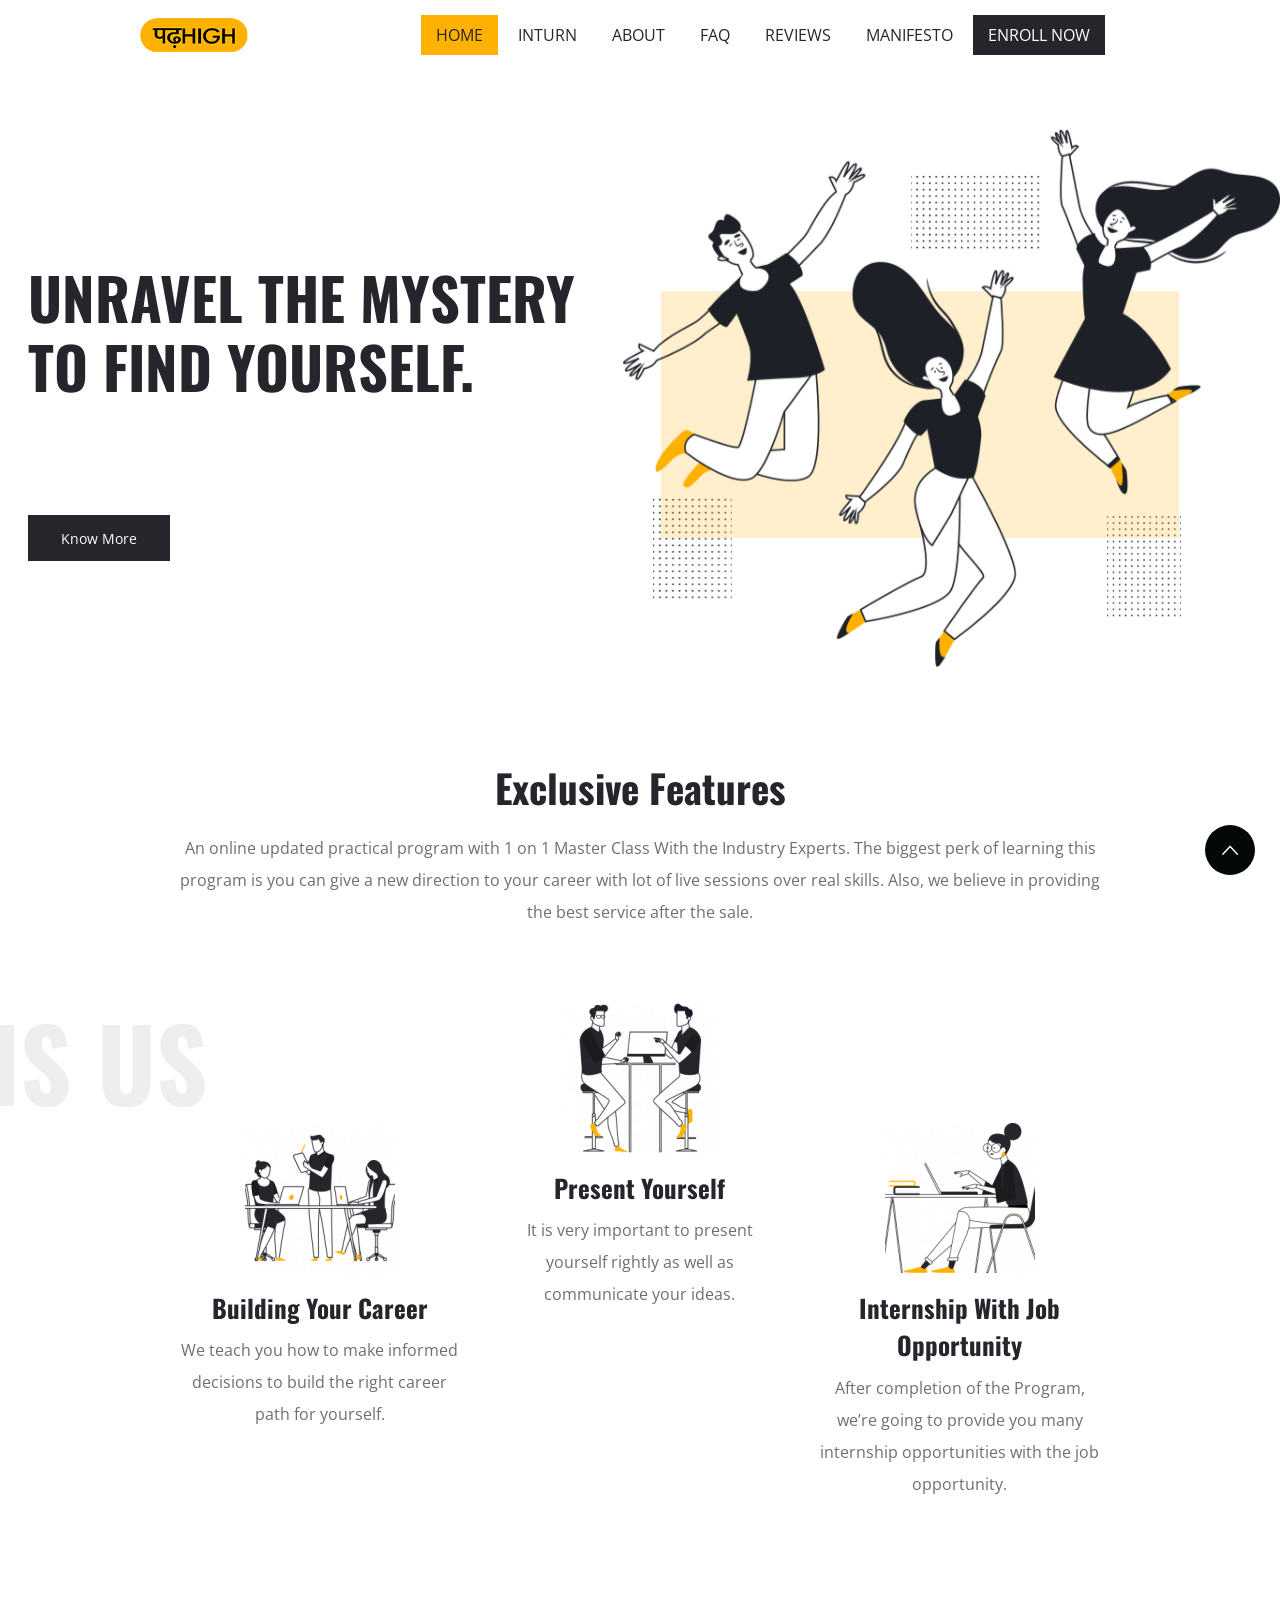
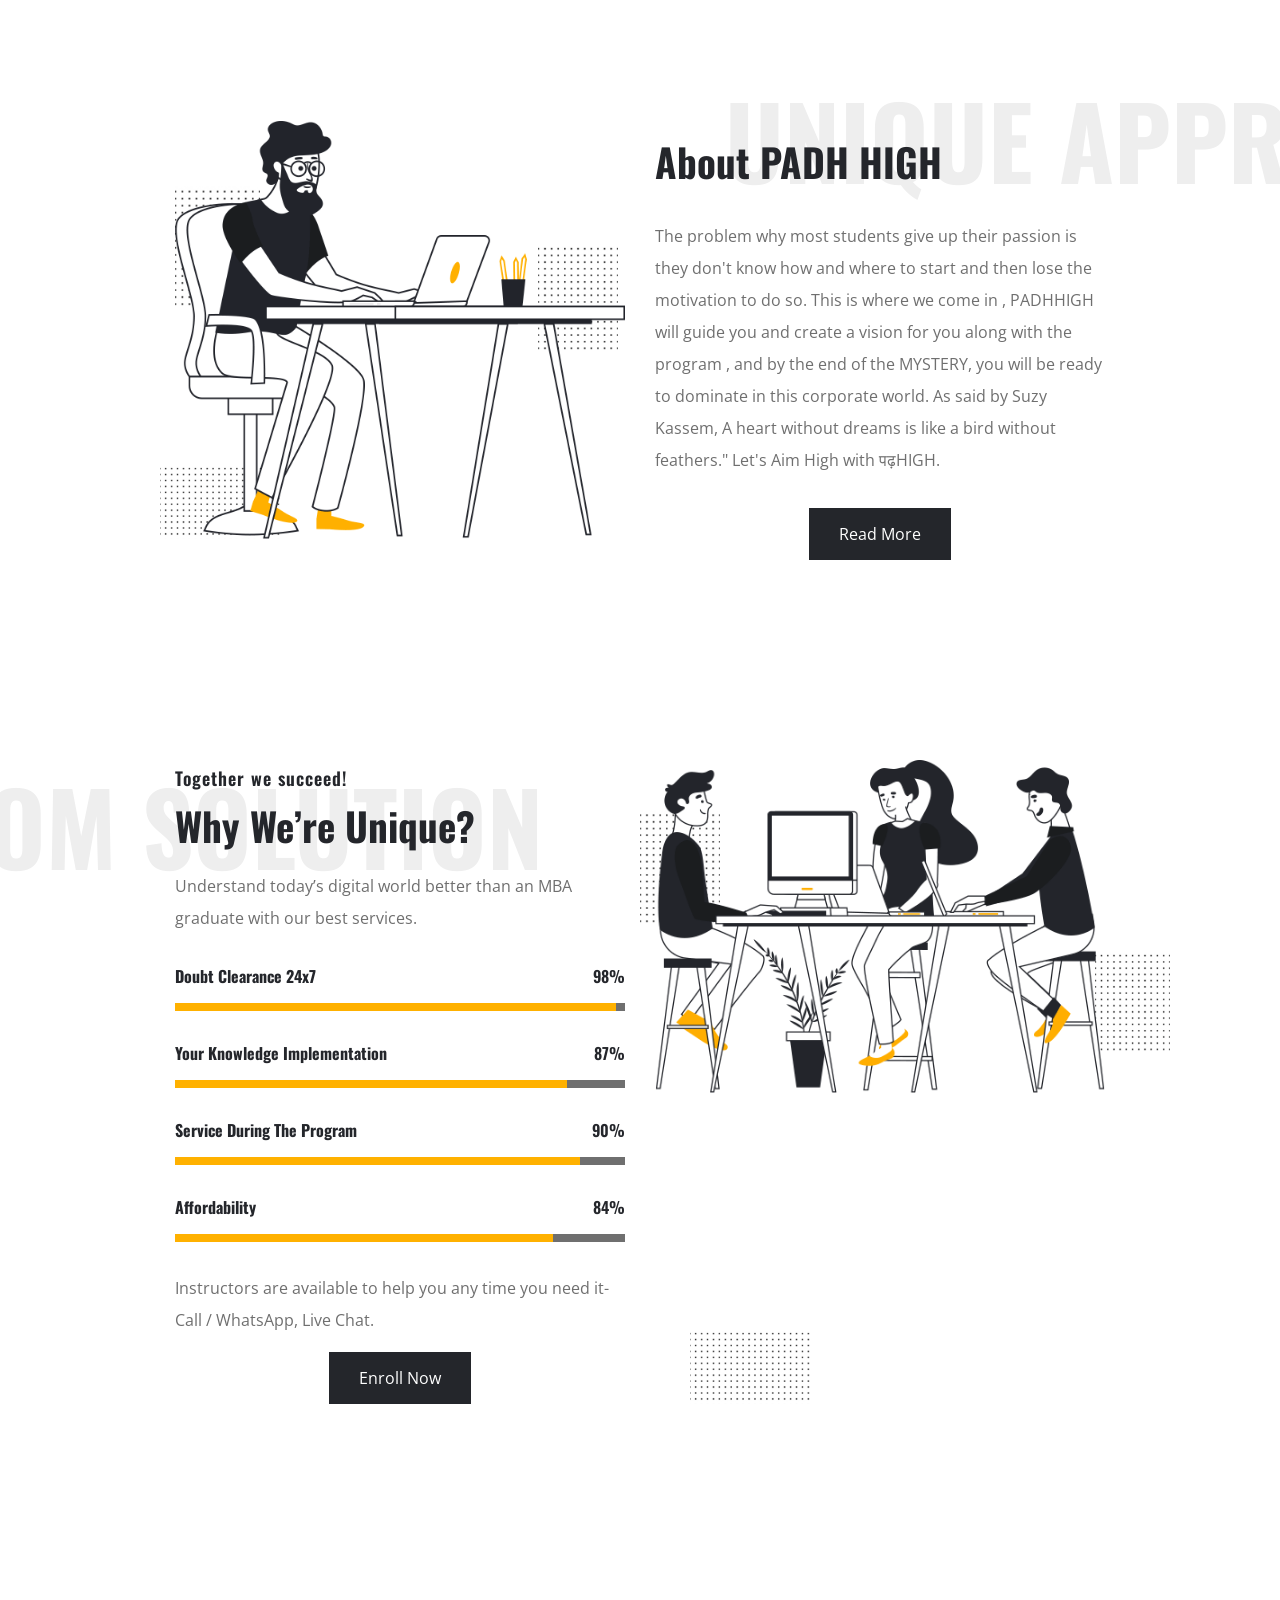
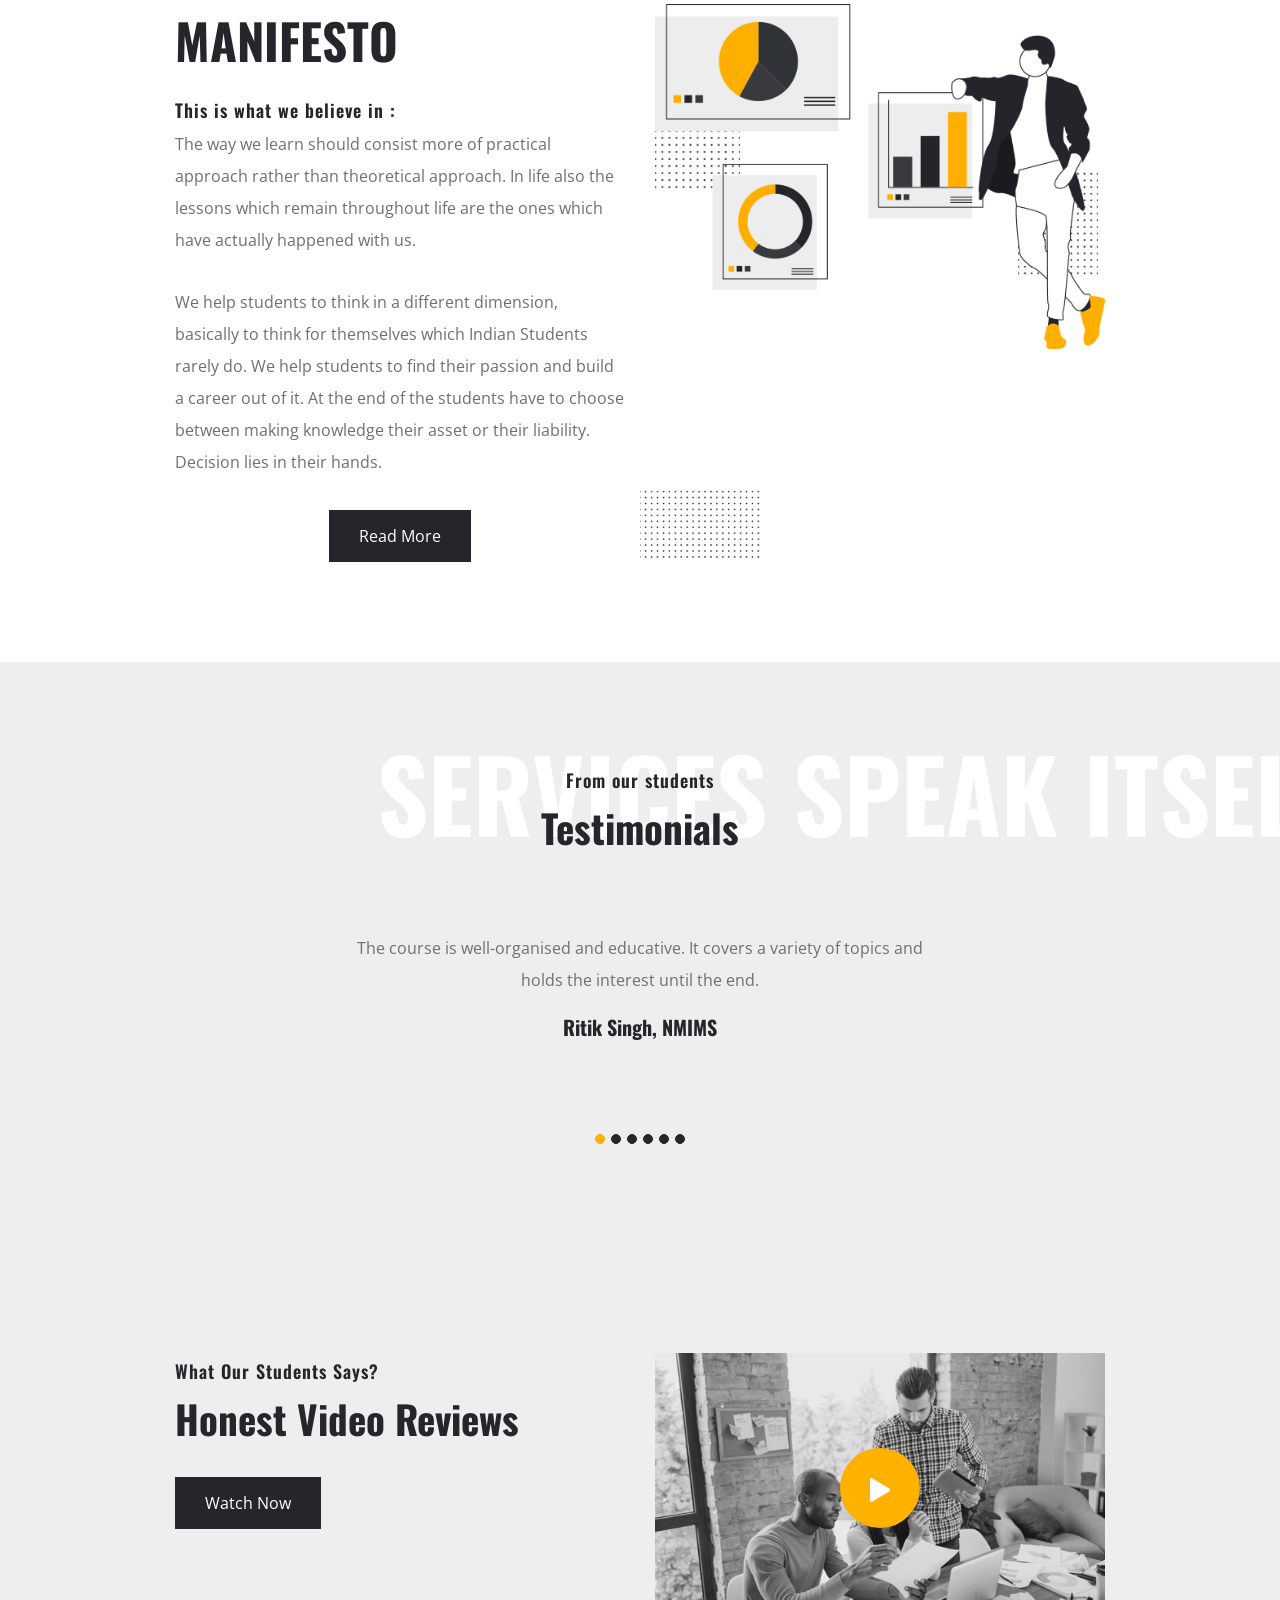
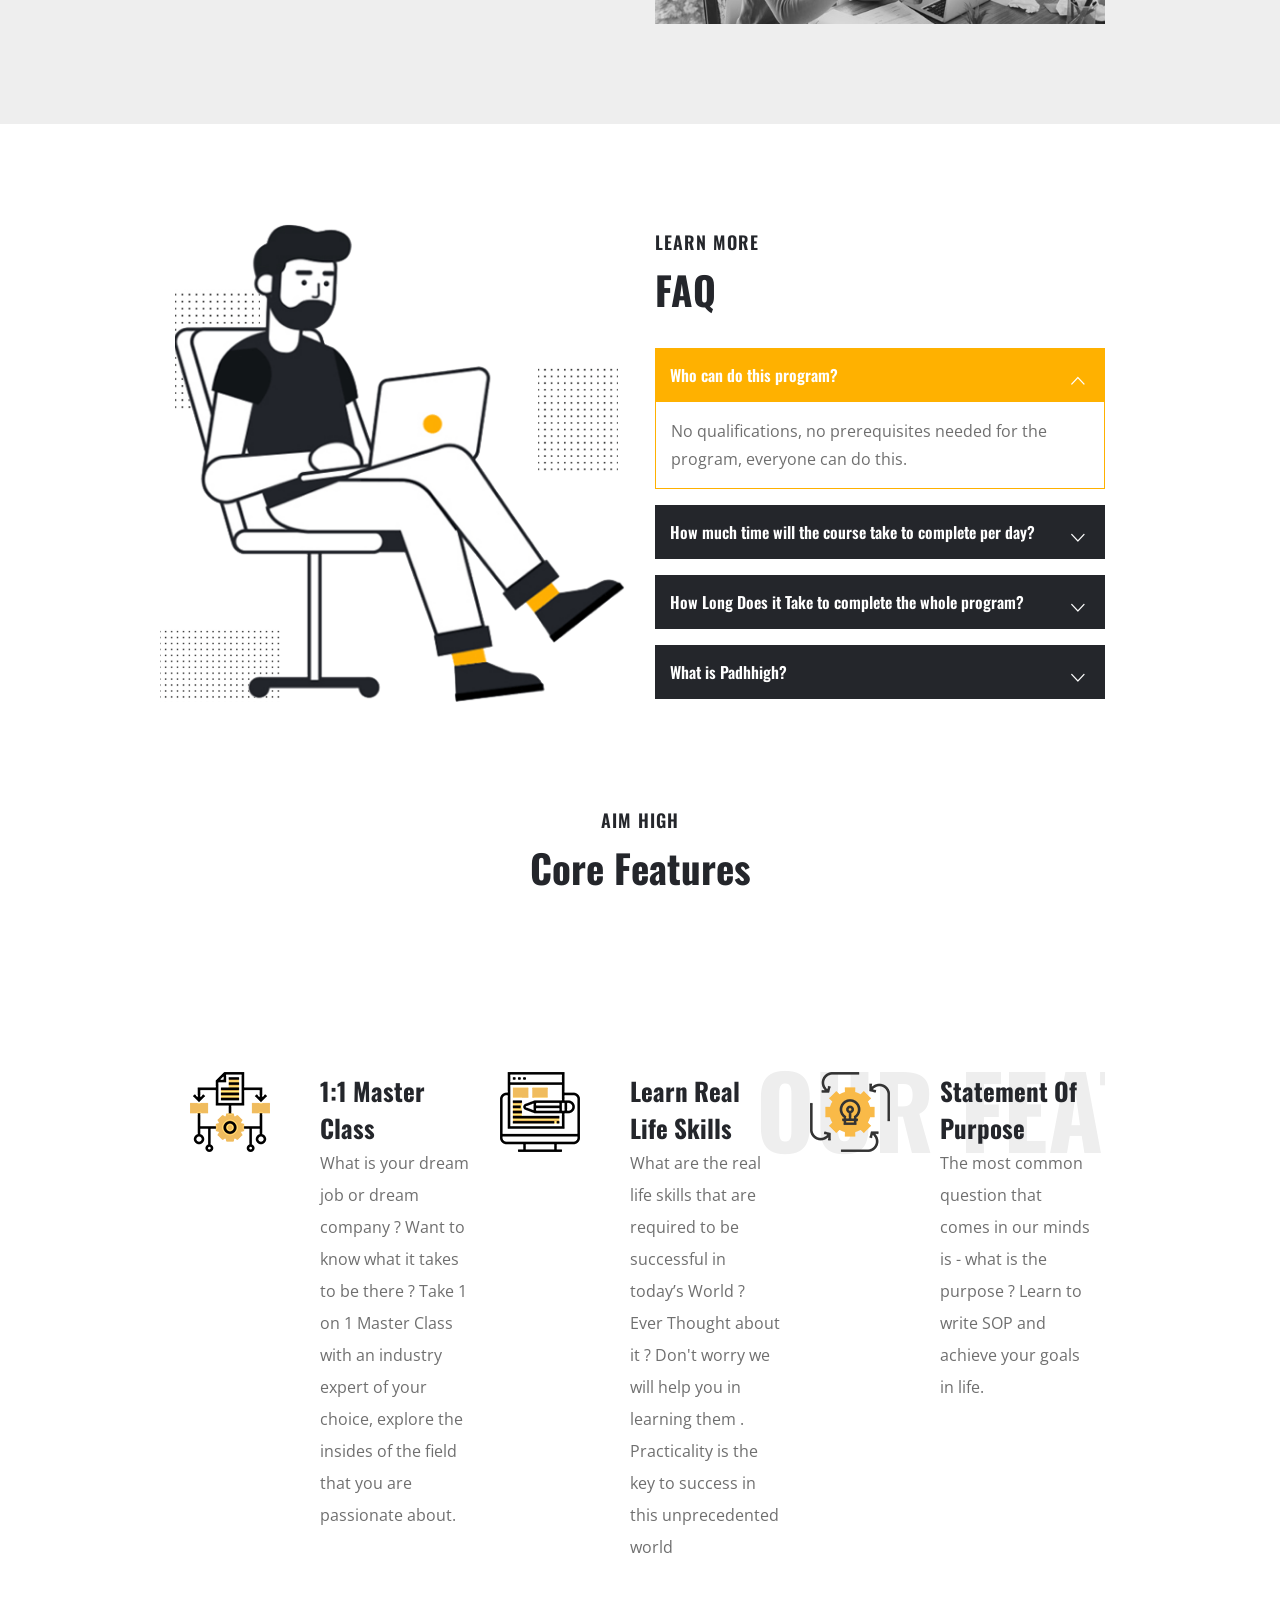
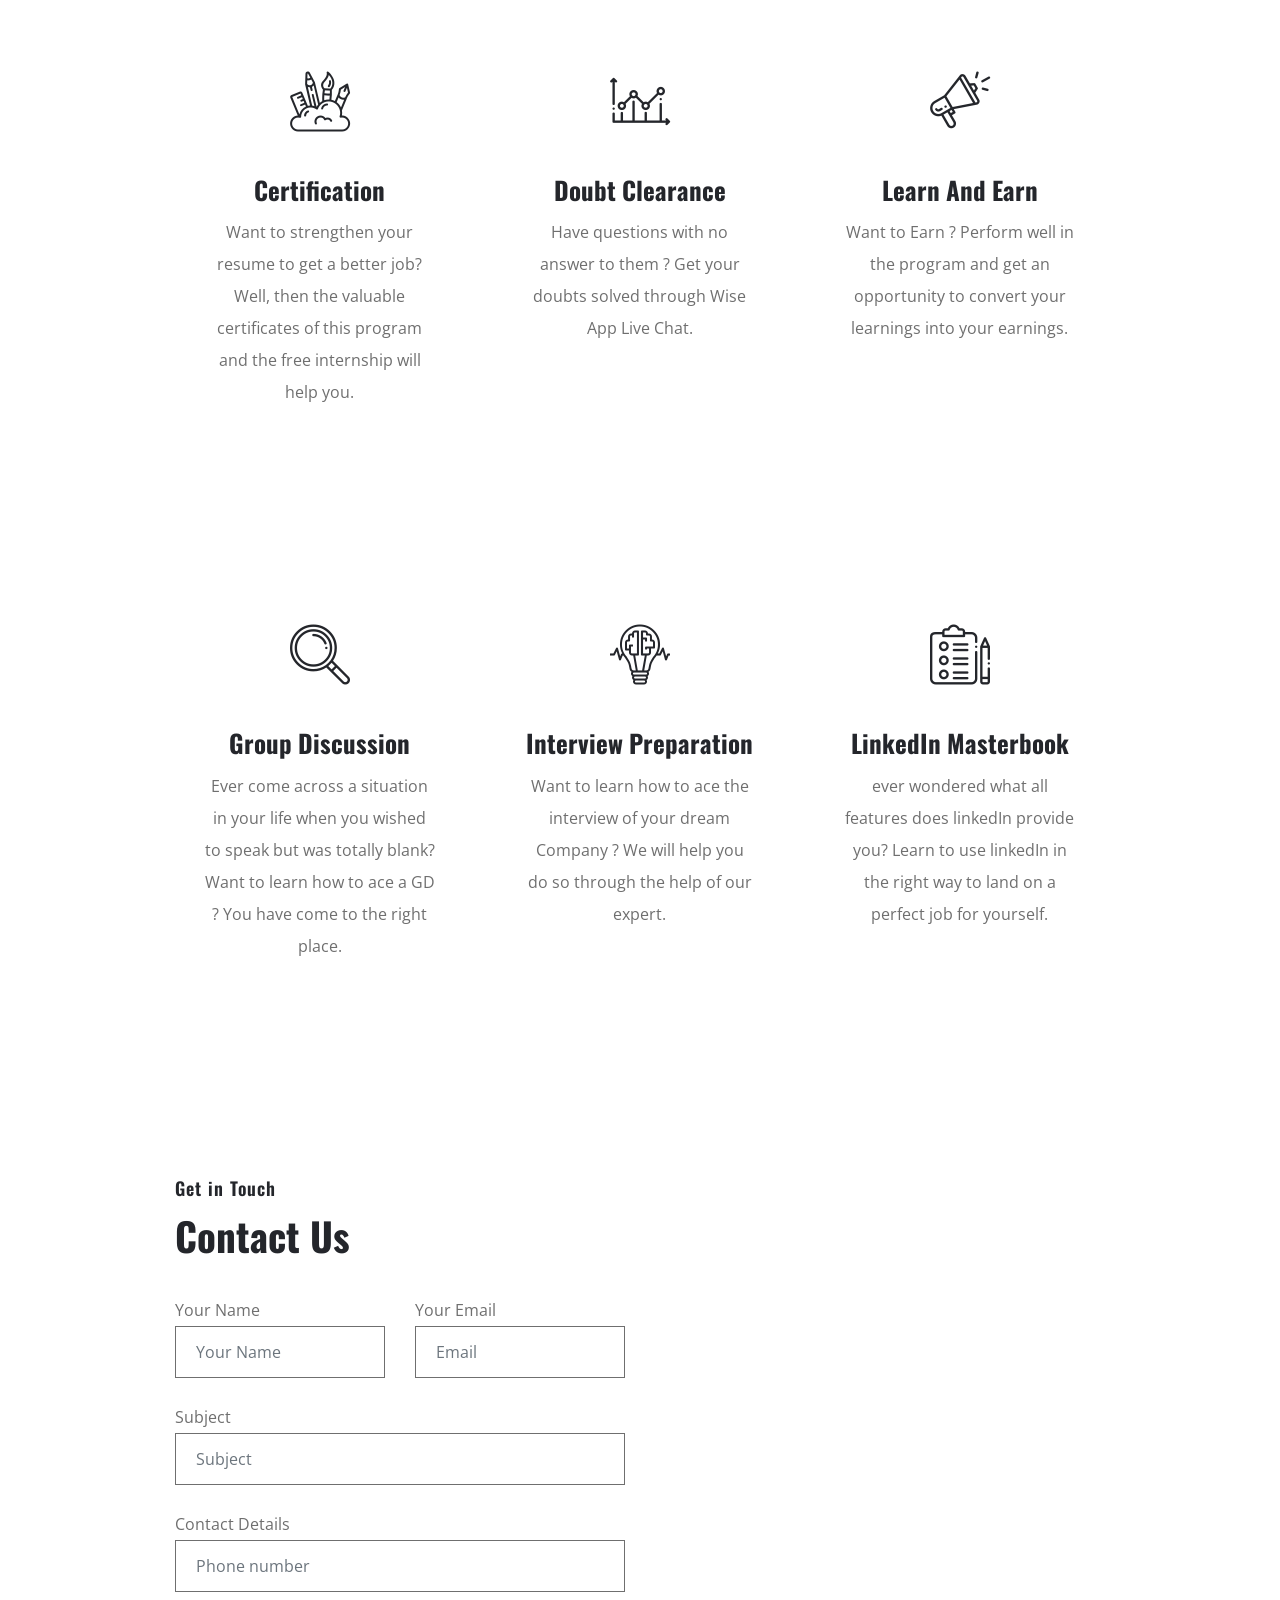
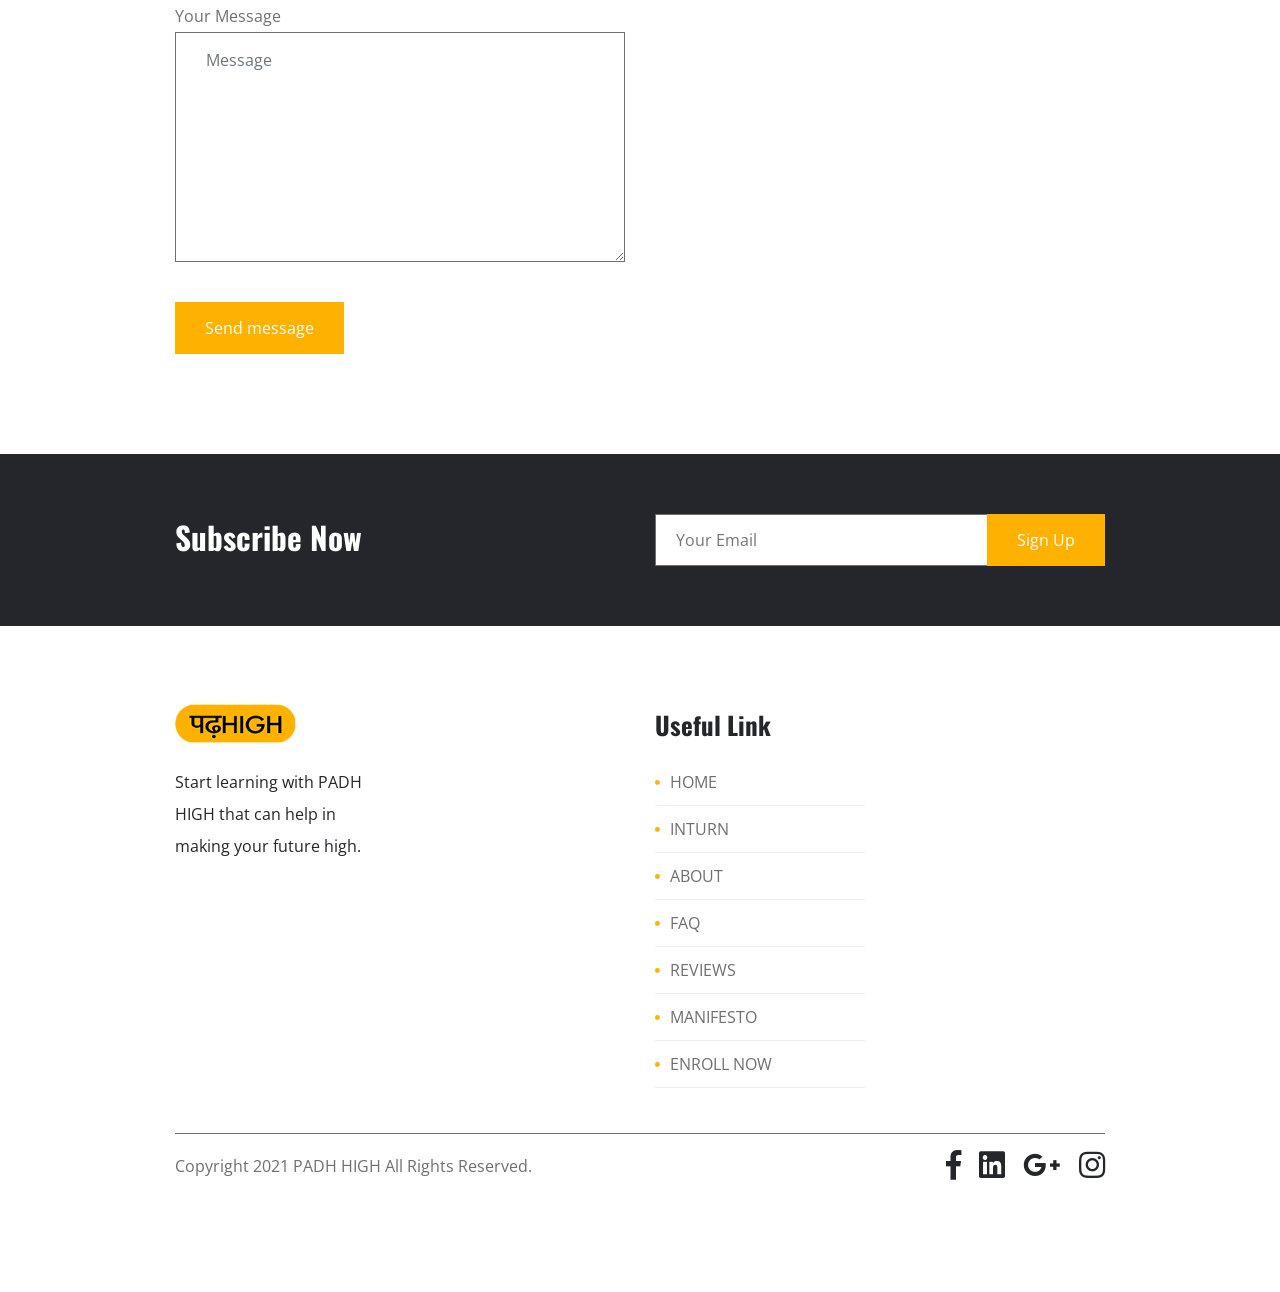
==== commit 1f3d6614: "Update index.html" ====
--- a/index.html
+++ b/index.html
@@ -226,7 +226,8 @@
             data-splitout="none"
             data-responsive_offset="on"
             
-         style="z-index: 10; white-space: nowrap; font-size: 62px; line-height: 74px; font-weight: 700; color: rgba(36, 38, 43, 1.00);font-family:Oswald;text-transform:uppercase;">INTURN, BECOME AN<br>EXPERT INRETURN </div>
+         style="z-index: 10; white-space: nowrap; font-size: 62px; line-height: 74px; font-weight: 700; color: rgba(36, 38, 43, 1.00);font-family:Oswald;text-transform:uppercase;">Unravel the Mystery<br> to Find Yourself.
+      </div>
          <!-- LAYER NR. 7 -->
          <div class="tp-caption   tp-resizeme"
             id="slide-6-layer-3"
@@ -246,8 +247,9 @@
             data-splitout="none"
             data-responsive_offset="on"
             
-         style="z-index: 11; white-space: nowrap; font-size: 18px; line-height: 34px; font-weight: 400; color: rgba(111, 111, 111, 1.00);font-family:Open Sans;">Enter the World of Social Media Marketing with 
-         our Guidance,<br>to Implement your Knowledge with the Internship provided by<br> us free of cost. </div>
+         style="z-index: 11; white-space: nowrap; font-size: 18px; line-height: 34px; font-weight: 400; color: rgba(111, 111, 111, 1.00);font-family:Open Sans;">
+
+         </div>
          <!-- LAYER NR. 8 -->
          <div class="tp-caption rev-btn  tp-resizeme  button"
             id="slide-6-layer-4"
@@ -267,7 +269,7 @@
             data-splitout="none"
             data-responsive_offset="on"
             
-         style="z-index: 12; white-space: nowrap; font-size: 16px; line-height: 26px; font-weight: 400; color: rgba(255,255,255,1);font-family:Open Sans;background-color:rgba(36, 38, 43, 1.00);padding:12px 35px 12px 35px;border-color:rgba(0,0,0,1);outline:none;box-shadow:none;box-sizing:border-box;-moz-box-sizing:border-box;-webkit-box-sizing:border-box;cursor:pointer; "><a href="inturn.html">Read More</a></div>
+         style="z-index: 12; white-space: nowrap; font-size: 16px; line-height: 26px; font-weight: 400; color: rgba(255,255,255,1);font-family:Open Sans;background-color:rgba(36, 38, 43, 1.00);padding:12px 35px 12px 35px;border-color:rgba(0,0,0,1);outline:none;box-shadow:none;box-sizing:border-box;-moz-box-sizing:border-box;-webkit-box-sizing:border-box;cursor:pointer; "><a href="inturn.html">Know More</a></div>
       </li>
       <!-- SLIDE  -->
       <li data-index="rs-7" data-transition="fade" data-slotamount="default" data-hideafterloop="0" data-hideslideonmobile="off"  data-easein="default" data-easeout="default" data-masterspeed="600"  data-rotate="0"  data-saveperformance="off"  data-title="Slide" data-param1="" data-param2="" data-param3="" data-param4="" data-param5="" data-param6="" data-param7="" data-param8="" data-param9="" data-param10="" data-description="">
@@ -375,7 +377,9 @@
                data-splitout="none"
                data-responsive_offset="on"
                
-            style="z-index: 10; white-space: nowrap; font-size: 62px; line-height: 74px; font-weight: 700; color: rgba(36, 38, 43, 1.00);font-family:Oswald;text-transform:uppercase;">45 Days Of Learning +<br> 45 Days Of Earning
+            style="z-index: 10; white-space: nowrap; font-size: 62px; line-height: 74px; font-weight: 700; color: rgba(36, 38, 43, 1.00);font-family:Oswald;text-transform:uppercase;">
+            INTURN, BECOME<br> AN EXPERT INRETURN
+
 
 </div>
             <!-- LAYER NR. 7 -->
@@ -397,7 +401,7 @@
                data-splitout="none"
                data-responsive_offset="on"
                
-            style="z-index: 11; white-space: nowrap; font-size: 18px; line-height: 34px; font-weight: 400; color: rgba(111, 111, 111, 1.00);font-family:Open Sans;">We designed this 3 Months course where you can learn and<br> make your learnings into your earnings. </div>
+            style="z-index: 11; white-space: nowrap; font-size: 18px; line-height: 34px; font-weight: 400; color: rgba(111, 111, 111, 1.00);font-family:Open Sans;">It is still a mystery to us where our potential lies<br> and what we will end up doing in the future</div>
             <!-- LAYER NR. 8 -->
             <div class="tp-caption rev-btn  tp-resizeme  button"
                id="slide-7-layer-4"
@@ -417,7 +421,7 @@
                data-splitout="none"
                data-responsive_offset="on"
                
-            style="z-index: 12; white-space: nowrap; font-size: 16px; line-height: 26px; font-weight: 400; color: rgba(255,255,255,1);font-family:Open Sans;background-color:rgba(36, 38, 43, 1.00);padding:12px 35px 12px 35px;border-color:rgba(0,0,0,1);outline:none;box-shadow:none;box-sizing:border-box;-moz-box-sizing:border-box;-webkit-box-sizing:border-box;cursor:pointer;"><a href="inturn.html">Read More </a></div>
+            style="z-index: 12; white-space: nowrap; font-size: 16px; line-height: 26px; font-weight: 400; color: rgba(255,255,255,1);font-family:Open Sans;background-color:rgba(36, 38, 43, 1.00);padding:12px 35px 12px 35px;border-color:rgba(0,0,0,1);outline:none;box-shadow:none;box-sizing:border-box;-moz-box-sizing:border-box;-webkit-box-sizing:border-box;cursor:pointer;"><a href="inturn.html">Know More </a></div>
          </li>
       </ul>
       <div class="tp-bannertimer tp-bottom" style="visibility: hidden !important;"></div> </div>
@@ -432,8 +436,9 @@
                   <div class="col-lg-12 col-md-12">
                      <div class="title-box text-center">
                         <span></span>
-                        <h2 class="title">Features of पढ़HIGH</h2>
-                        <p class="mb-0">We believe in providing the best service after the sale.</p>
+                        <h2 class="title">Exclusive Features</h2>
+                        <p class="mb-0">An online updated practical program with 1 on 1 Master Class With the Industry Experts. The biggest perk of learning this program is you can give a new direction to your career with lot of live sessions over real skills. Also, we believe in providing the best service after the sale.
+                        </p>
                      </div>
                   </div>
                </div>
@@ -443,8 +448,8 @@
                         <div class="future-img mb-3">
                            <img src="images/features/01.png" alt="fancybox">
                         </div>
-                        <h4 class="mb-2">Became An Entrepreneur</h4>
-                        <p class="mb-0">Building your Career - We teach you how to make informed decisions to build the right career path for yourself.
+                        <h4 class="mb-2">Building your Career</h4>
+                        <p class="mb-0">We teach you how to make informed decisions to build the right career path for yourself.
                         </p>
                      </div>
                   </div>
@@ -453,8 +458,8 @@
                         <div class="future-img mb-3">
                            <img src="images/features/02.png" class="img-fluid" alt="fancybox">
                         </div>
-                        <h4 class="mb-2">High-Income Skills </h4>
-                        <p class="mb-0">Present yourself - It is very important to present yourself rightly as well as communicate your ideas.
+                        <h4 class="mb-2">Present yourself </h4>
+                        <p class="mb-0">It is very important to present yourself rightly as well as communicate your ideas.
                         </p>
                      </div>
                   </div>
@@ -464,7 +469,7 @@
                            <img src="images/features/03.png" class="img-fluid" alt="fancybox">
                         </div>
                         <h4 class="mb-2">Internship With Job Opportunity</h4>
-                        <p class="mb-0">Learn TO  Earn - Learn Perfectly and earn handsomely.
+                        <p class="mb-0">After completion of the Program, we’re going to provide you many internship opportunities with the job opportunity.
                         </p>
                      </div>
                   </div>
@@ -500,11 +505,11 @@
                      <div class="title-box text-left">
                         <span></span>
                         <h2 class="title">About PADH HIGH</h2>
-                        <p class="mb-0">is not enough to understand the theory, so this program will help you to walkthrough on how to put it into practice with a free i
-                        </p>
-                     </div>
-                     <p>However, we don't know how to start and what to do? To solve the issue PADHHIGH comes into the role, PADHHIGH will create a vision for you along with the course, and by the end of the course, you will be ready to dominate in this corporate world.As said by Suzy Kassem, A heart without dreams is like a bird without feathers." 
-Let's fly high with पढ़HIGH.</p>
+                     </div>
+                     <p>
+                        The problem why most students give up their passion is they don't know how and where to start and then lose the motivation to do so.
+This is where we come in , PADHHIGH will guide you and  create a vision for you along with the program , and by the end of the MYSTERY, you will be ready to dominate in this corporate world. As said by Suzy Kassem, A heart without dreams is like a bird without feathers." Let's Aim High with पढ़HIGH.
+                     </p>
                    <div class="text-center">   <a class="button mt-3" href="inturn.html">Read More</a></div>
                   </div>
                </div>
@@ -608,9 +613,11 @@
                         
                         <h2 class="title" style="font-size: 49px;">MANIFESTO</h2>
                         <span>This is what we believe in :</span>
-                        <p class="mb-0"> Clear Vision of Making more entrepreneurs ,Digital Marketing Expertees, and providing the maximum value to our students.The problem we found was ,all the courses were providing Knowledge but no one was showing the path on how to implement it.</p>
-                     </div>
-                     <p> So we are here , to provide you with knowledge and internship opportunities.You have to choose between making knowledge your asset or your liability.Choice lies in your hands.</p>
+                        <p class="mb-0"> The way we learn should consist more of practical approach rather than theoretical approach. In life also the lessons which remain throughout life are the ones which have actually happened with us. 
+                        </p>
+                     </div>
+                     <p>We help students to think in a different dimension, basically to think for themselves which Indian Students rarely do. We help students to find their passion and build a career out of it.
+                        At the end of the students have to choose between making knowledge their asset or their liability. Decision lies in their hands.</p>
                      <div class="text-center"> <a class="button mt-3" href=" inturn.html">Read More</a><div></div>
                   </div>
                </div>
@@ -929,8 +936,8 @@
                            <img src="images/services/06.png" alt="fancybox">
                         </div>
                         <div class="development-info">
-                           <h4>   Doubt Clearance </h4>
-                           <p class="mb-0">Have questions with no answer to them ? Get your doubts solved through Wise App Live Chat.
+                           <h4>   Statement of Purpose </h4>
+                           <p class="mb-0">The most common question that comes in our minds is - what is the purpose ? Learn to write SOP and achieve your goals in life.
                            </p>
                         </div>
                      </div>
@@ -974,8 +981,10 @@
                         <div class="customservice-icon mb-4">
                            <i aria-hidden="true" class="flaticon flaticon-growth"></i>
                         </div>
-                        <h4 class="mb-2">Statement of Purpose</h4>
-                        <p class="mb-3">The most common question that comes in our minds is - what is the purpose ? Learn to write SOP and achieve your goals in life.
+                        <h4 class="mb-2">Doubt Clearance</h4>
+                        <p class="mb-3">
+                           Have questions with no answer to them ? Get your doubts solved through Wise App Live Chat.
+
                         </p>
                         <a href="#" class="button-link">
                         Discover More
@@ -1030,8 +1039,8 @@
                         <div class="customservice-icon mb-4">
                            <i aria-hidden="true" class="flaticon flaticon-plan"></i>
                         </div>
-                        <h4 class="mb-2">Daily Task</h4>
-                        <p class="mb-3">Get Daily Task to Reflect on what you have learnt that day.
+                        <h4 class="mb-2">LinkedIn Masterbook</h4>
+                        <p class="mb-3">ever wondered what all features does linkedIn provide you? Learn to use linkedIn in the right way to land on a  perfect job for yourself.
                         </p>
                         <a href="#" class="button-link">
                         Discover More
@@ -1158,7 +1167,7 @@
             <div class="copyright-footer pb-3 pt-3">
                <div class="row">
                   <div class="col-lg-6 col-md-6 mb-2 mb-lg-0">
-                     <span class="copyright">Copyright 2020 PADH HIGH All Rights Reserved.</span>
+                     <span class="copyright">Copyright 2021 PADH HIGH All Rights Reserved.</span>
                   </div>
                   <div class="col-lg-6 col-md-6">
                      <div class="social-icone">
@@ -1292,4 +1301,4 @@
    </body>
 
 <!-- Mirrored from iqonic.design/themes/bizbag-html/index.html by HTTrack Website Copier/3.x [XR&CO'2014], Sat, 27 Jun 2020 18:51:41 GMT -->
-</html>+</html>
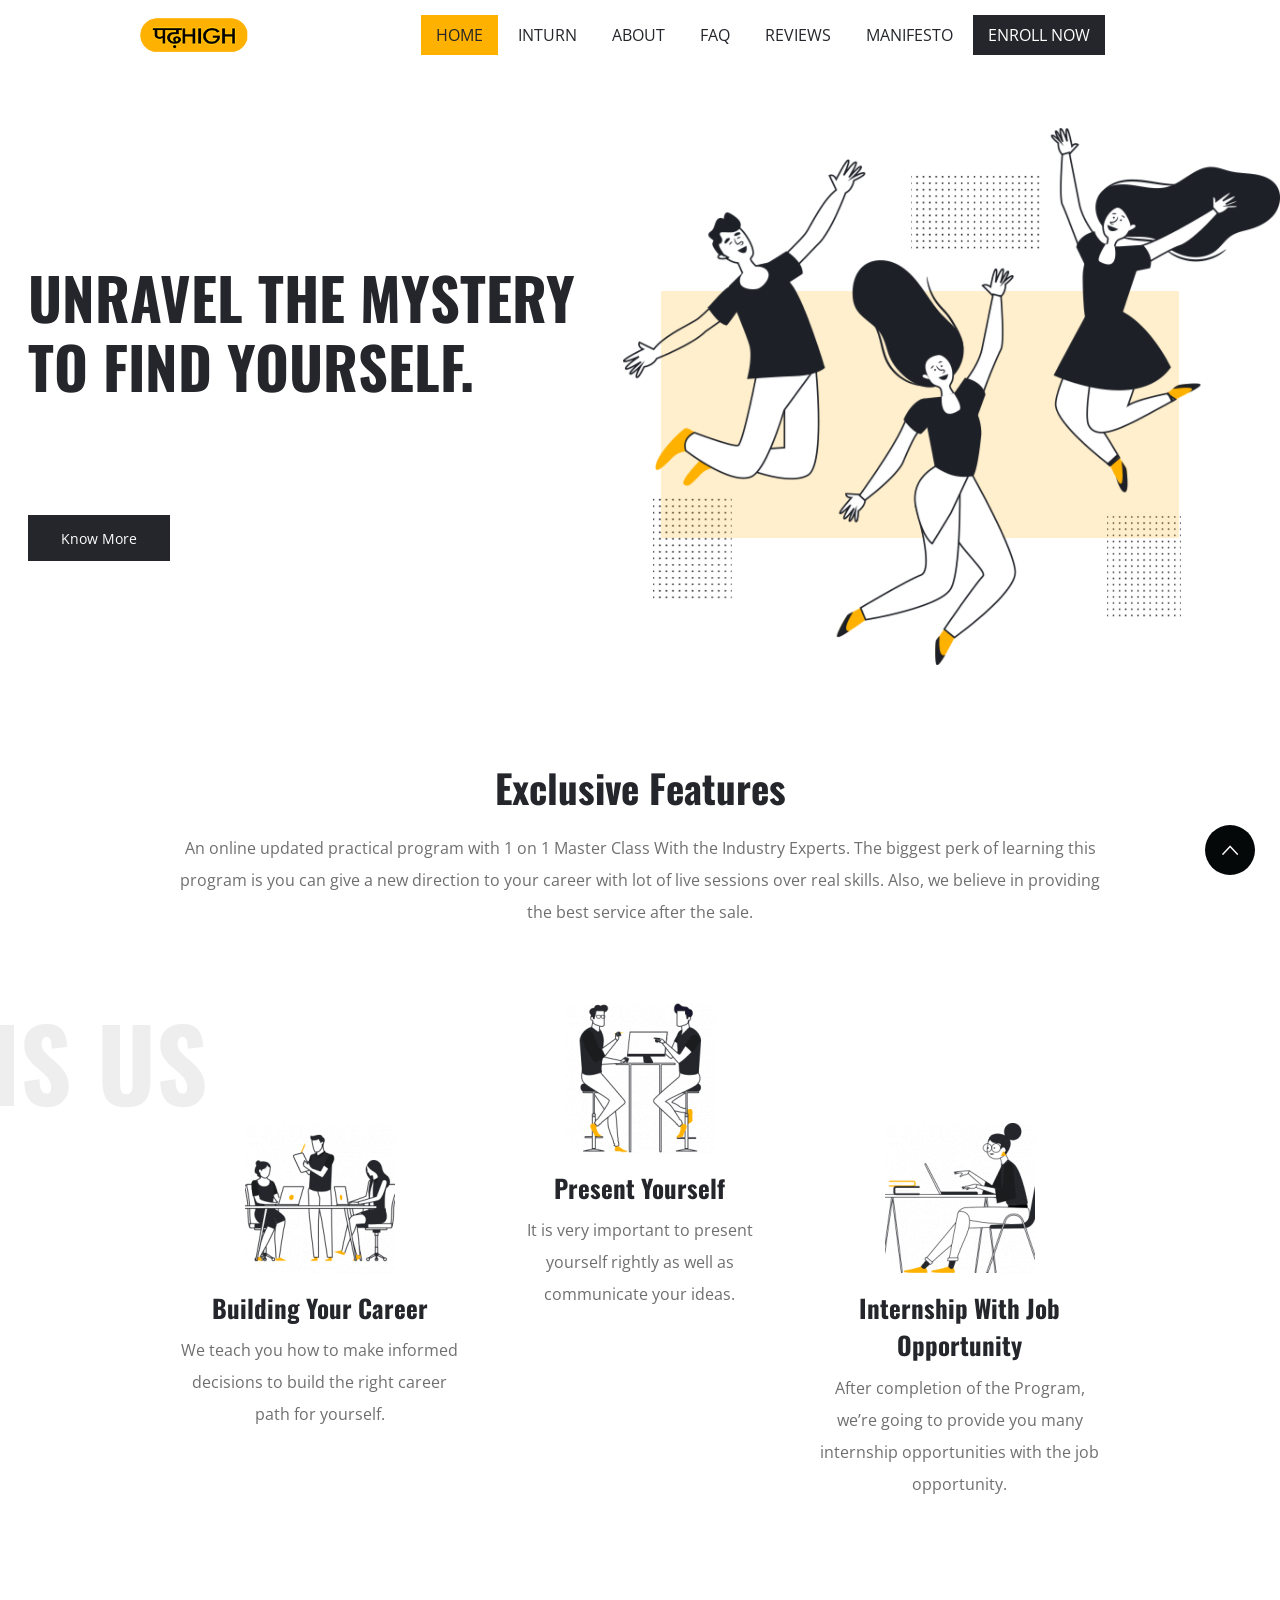
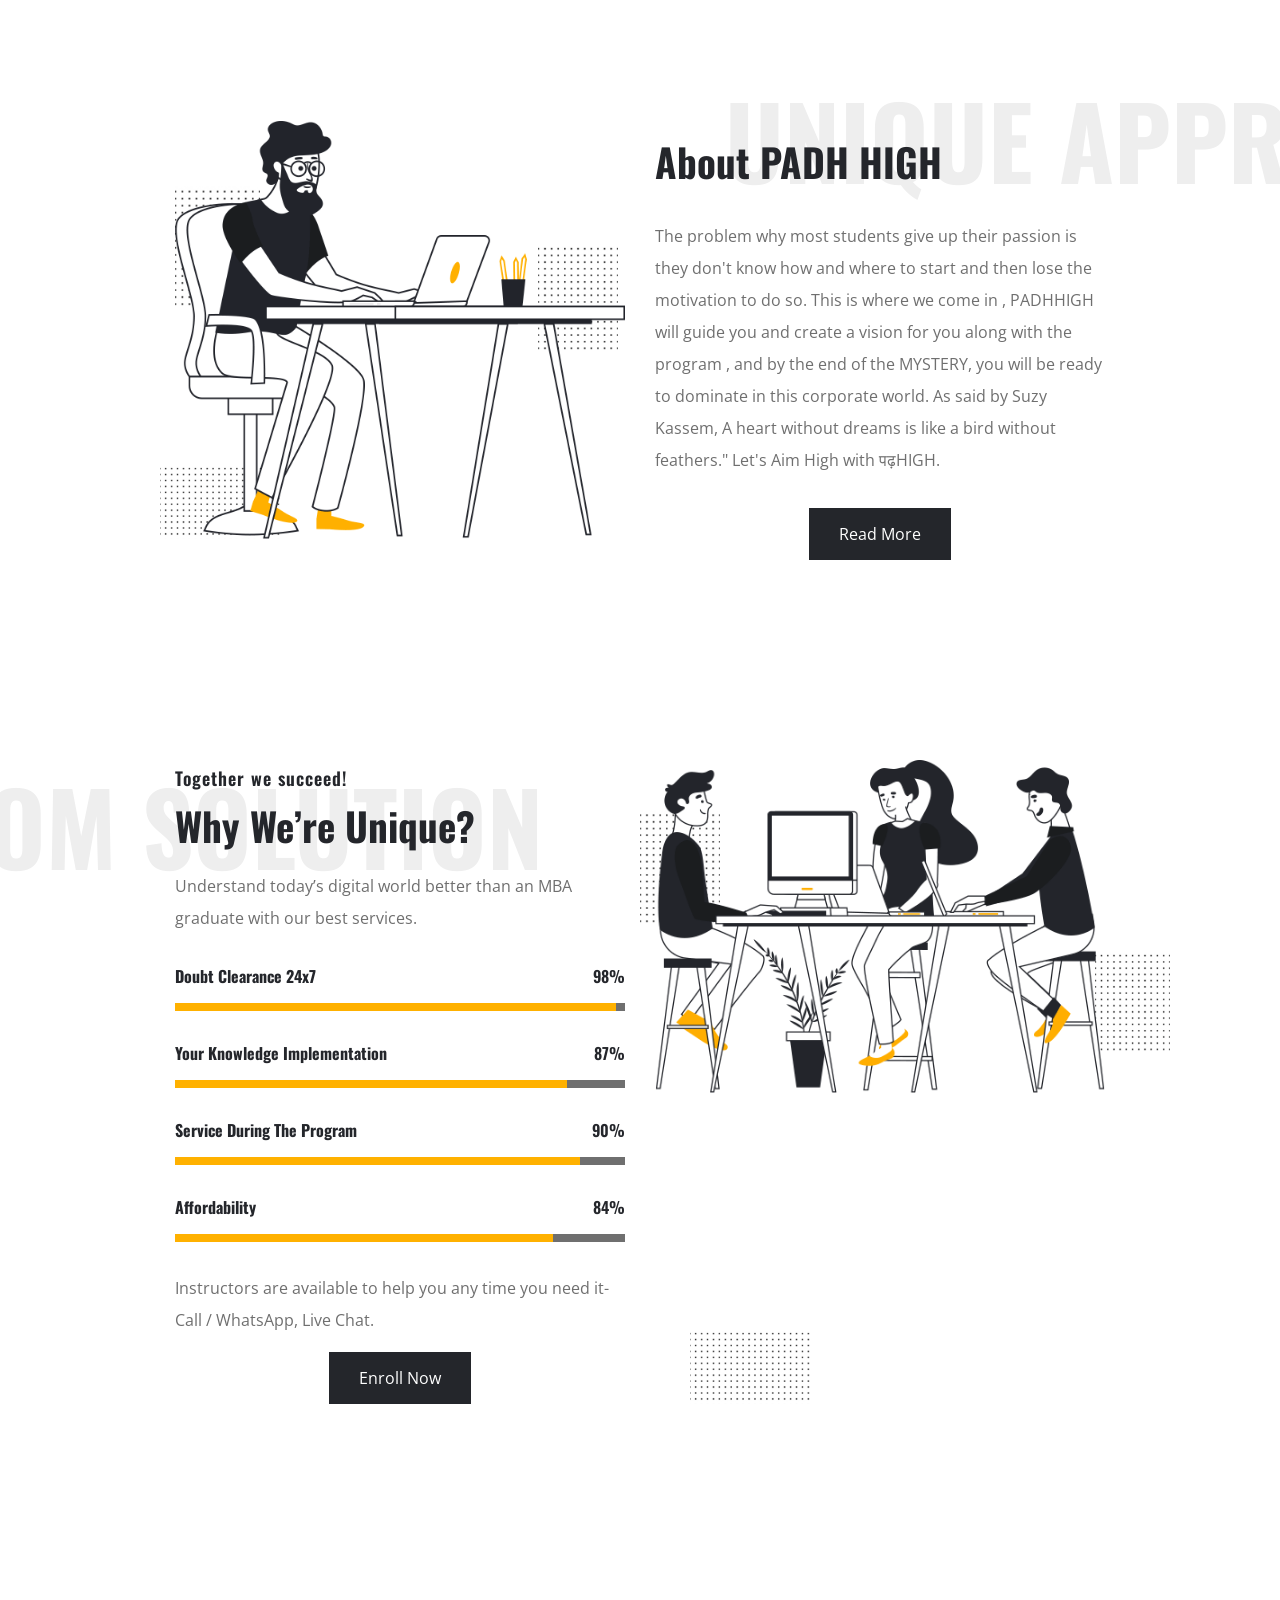
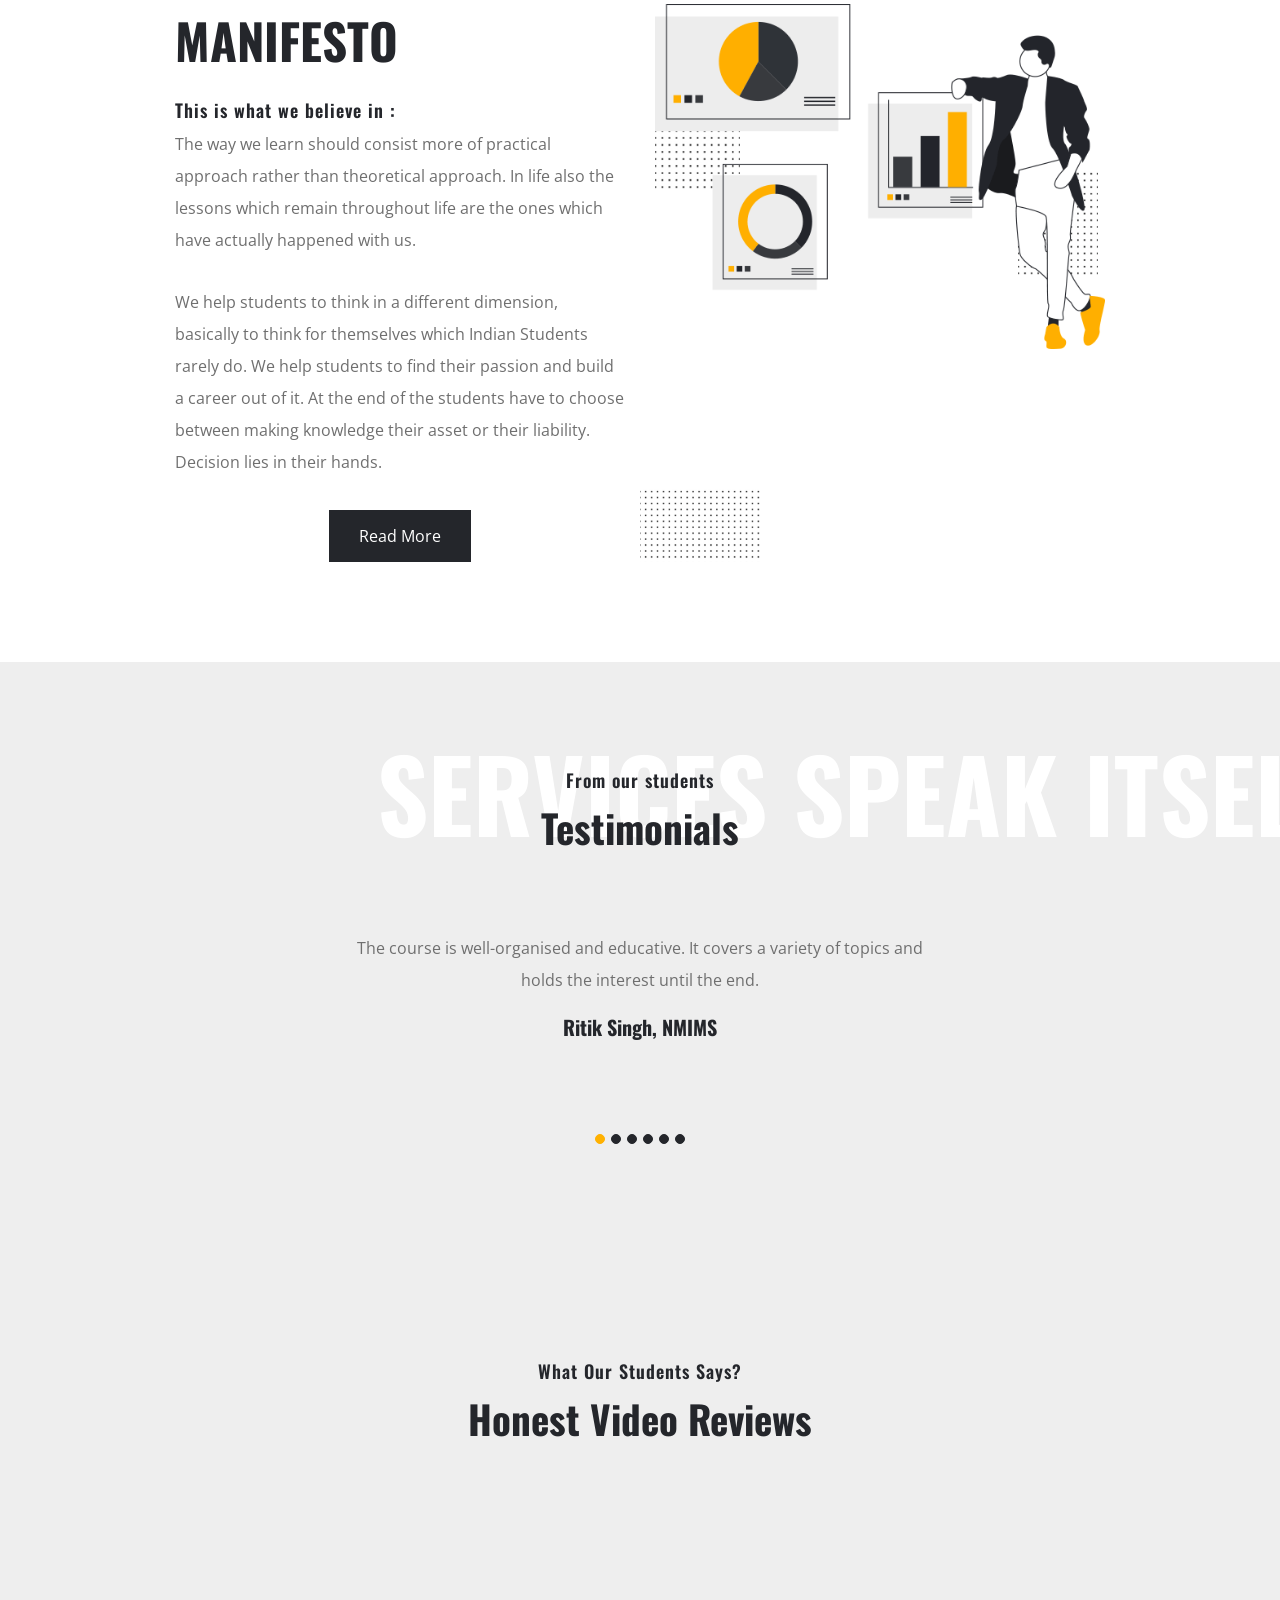
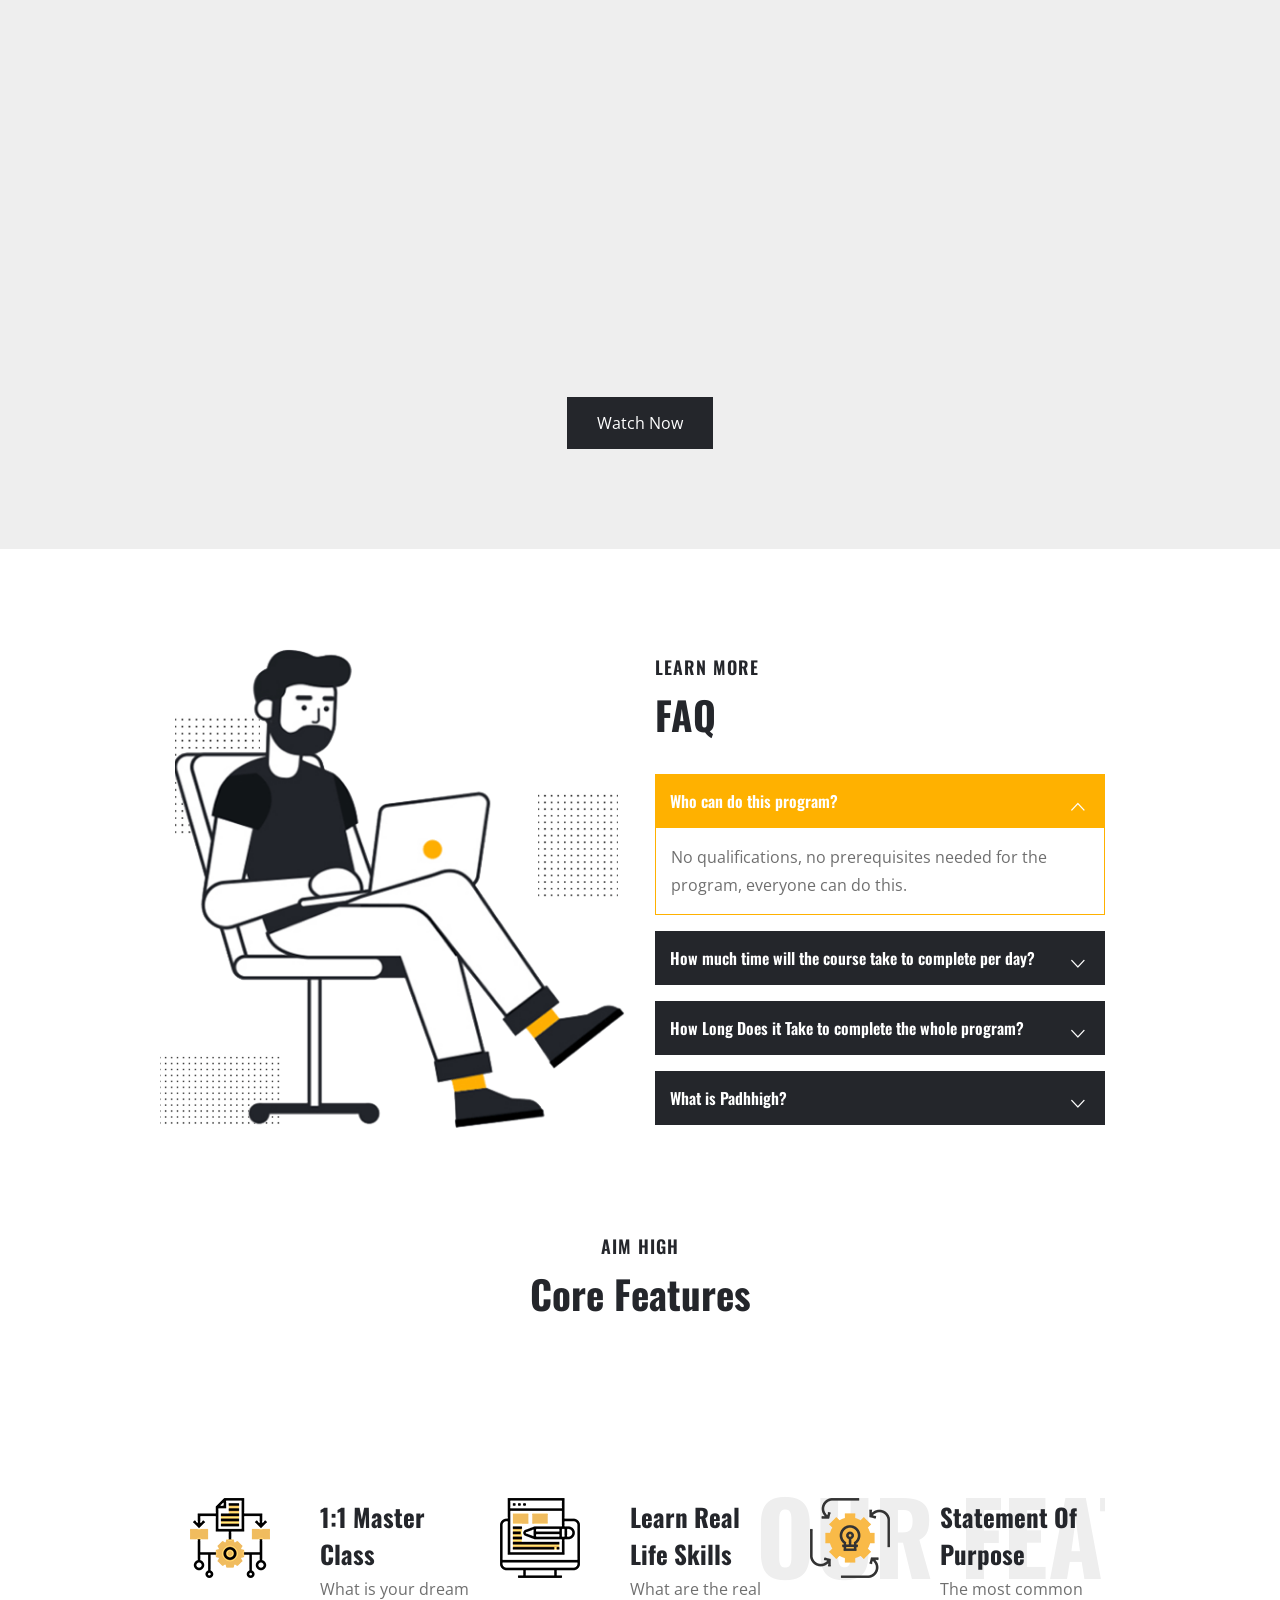
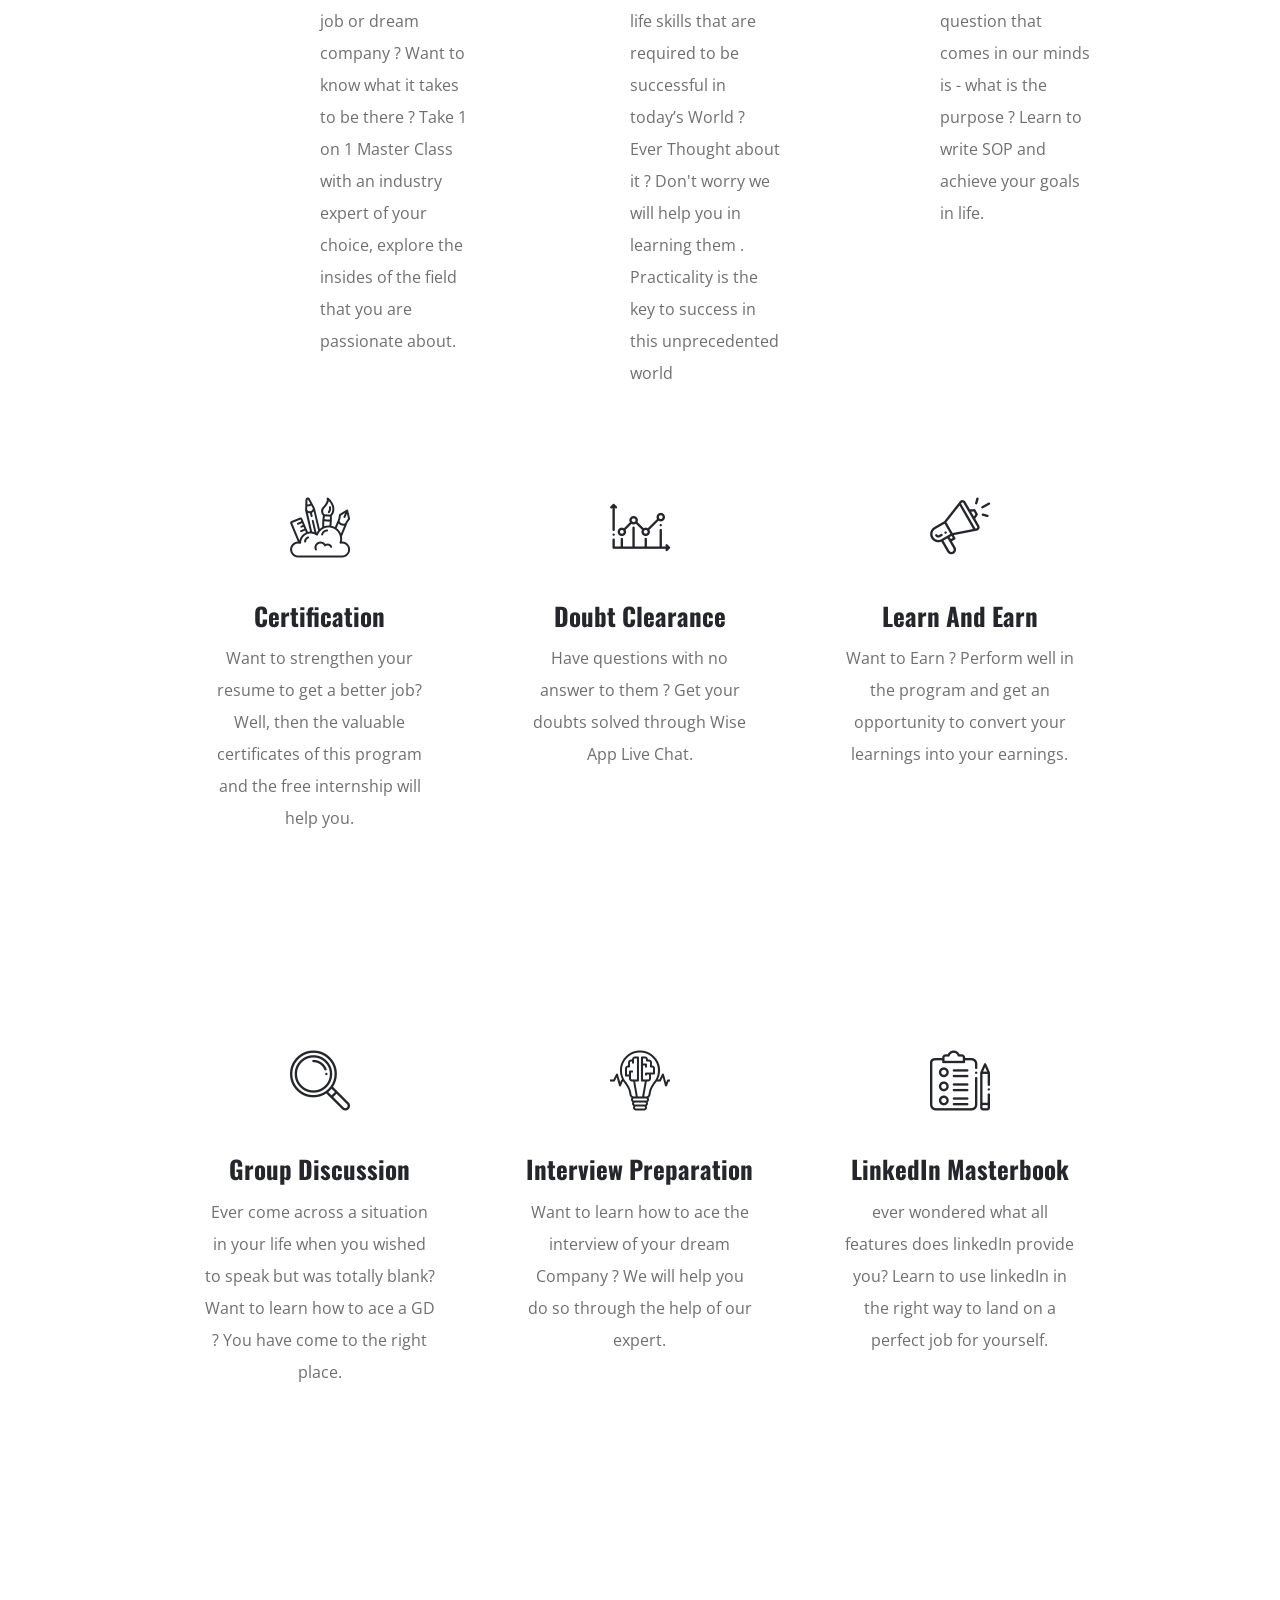
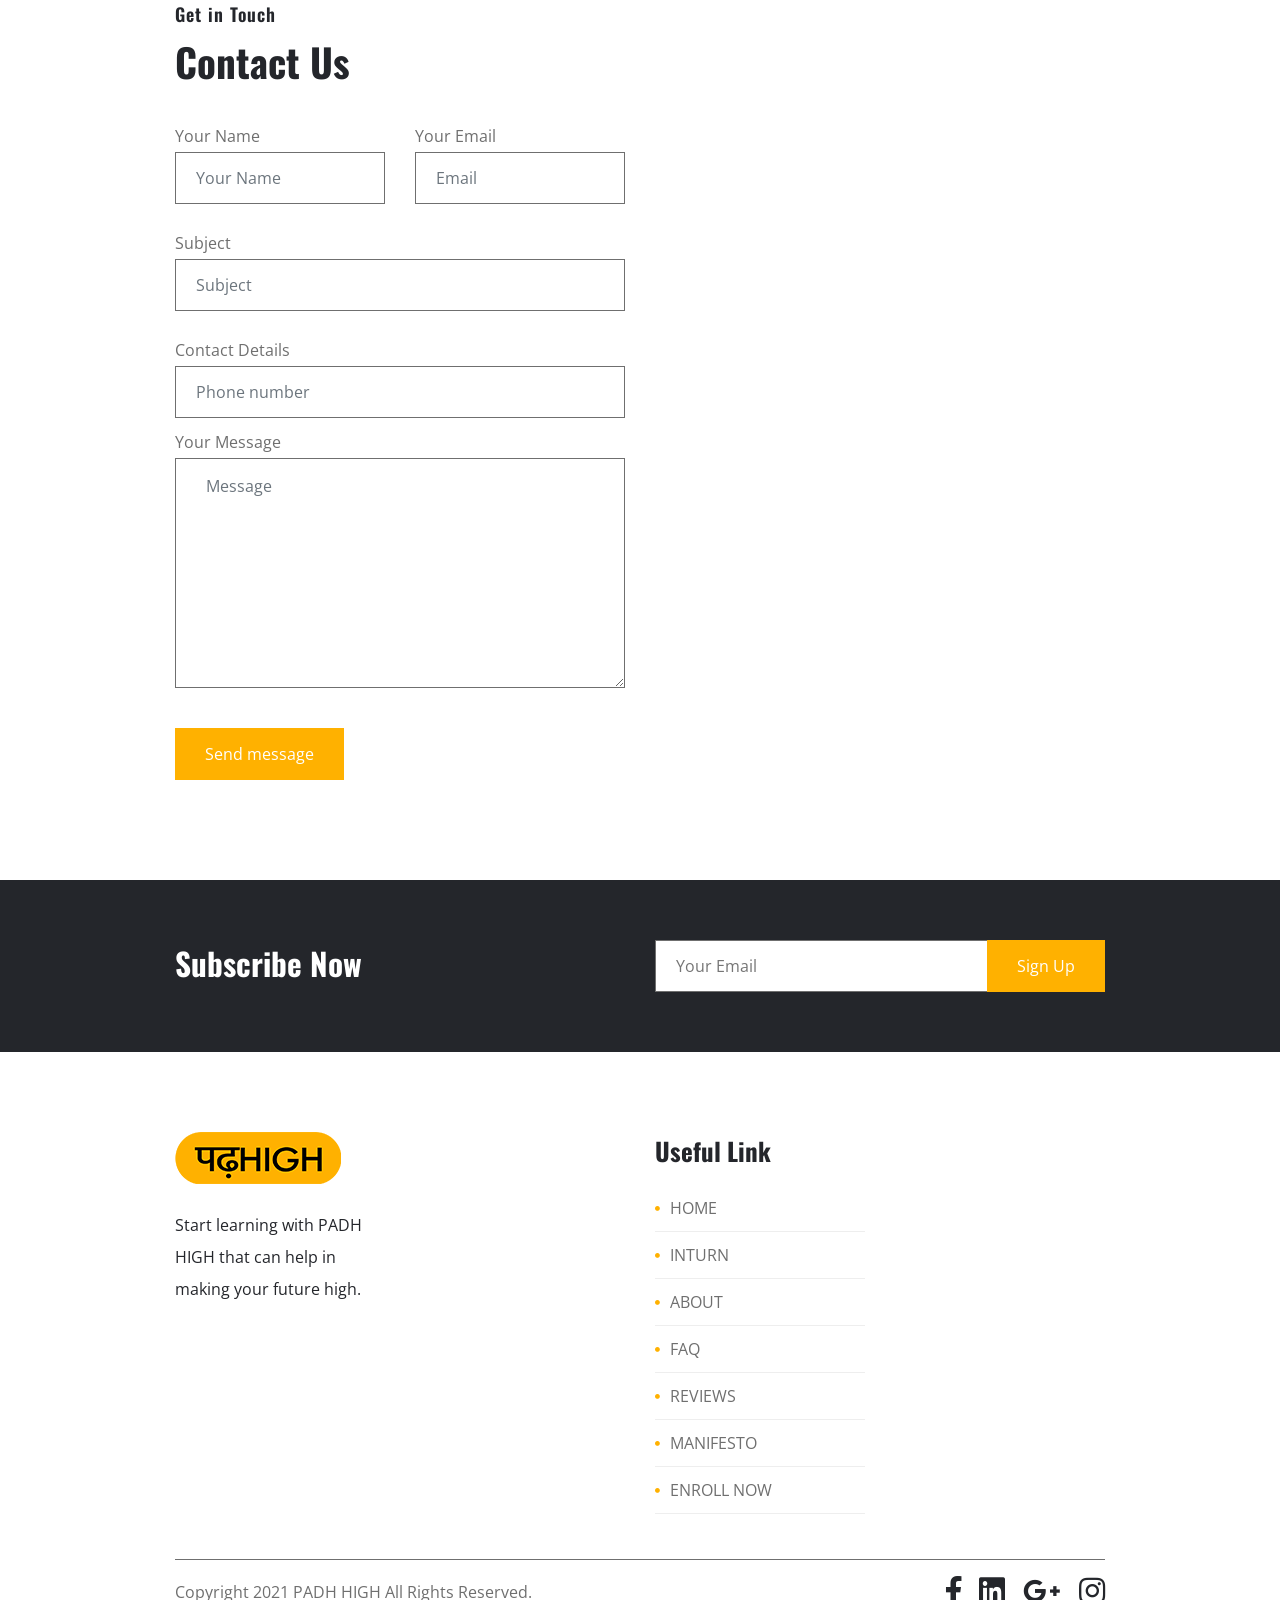
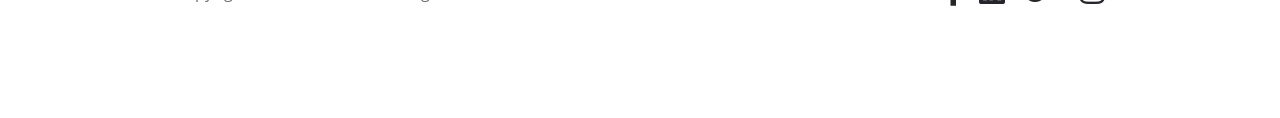
==== commit 6ae83428: "Update index.html" ====
--- a/index.html
+++ b/index.html
@@ -1,7 +1,7 @@
 <!doctype html>
 <html lang="en">
    
-<!-- Mirrored from iqonic.design/themes/bizbag-html/index.html by HTTrack Website Copier/3.x [XR&CO'2014], Sat, 27 Jun 2020 18:50:48 GMT -->
+
 <head>        
    <script async src="https://www.googletagmanager.com/gtag/js?id=UA-165126546-1"></script>
    <script>
@@ -770,7 +770,7 @@
          <section class="iq-chooseus gray-bg">
             <div class="container">
                <div class="row flex-row-reverse">
-                  <div class="col-lg-6 col-md-12 text-center iq-rmt-50">
+                  <!-- <div class="col-lg-6 col-md-12 text-center iq-rmt-50">
                      <div class="iq-asked-img position-relative">
                         <img class="img-fluid" src="images/choose-us/01.jpg" alt="drive10" style="visibility: visible; animation-name: fadeIn;">
                      </div>
@@ -782,14 +782,16 @@
                            <div class="waves wave-3"></div>
                         </div>
                      </div>
-                  </div>
-                  <div class="col-lg-6 col-md-12">
-                     <div class="title-box  text-left ">
+                  </div> -->
+                  <div class="col-lg-12 col-md-12">
+                     <div class="title-box  text-center ">
                         <span>What Our Students Says? </span>
                         <h2 class="title">Honest Video Reviews</h2>
                         <p class="mb-0"></p>
                      </div>
-                     <a class="button " href="https://www.youtube.com/playlist?list=PL-ni2ZeYFnCgPWF9ibPD1phx2s9R61AJ8">Watch Now</a>
+                     <iframe src="https://player.vimeo.com/video/524784763" width="640" height="360" frameborder="0" allow="autoplay; fullscreen" allowfullscreen></iframe>
+
+                   <center> <a class="button " href="https://www.youtube.com/playlist?list=PL-ni2ZeYFnCgPWF9ibPD1phx2s9R61AJ8">Watch Now</a></center> 
                   </div>
                </div>
             </div>
@@ -1300,5 +1302,5 @@
       </script>
    </body>
 
-<!-- Mirrored from iqonic.design/themes/bizbag-html/index.html by HTTrack Website Copier/3.x [XR&CO'2014], Sat, 27 Jun 2020 18:51:41 GMT -->
+
 </html>
--- a/css/style.css
+++ b/css/style.css
@@ -358,7 +358,7 @@
 
 /* Footer 1 */
 .footer1 { padding: 0; }
-.footer-logo img { height: 45px; margin-bottom: 15px; }
+.footer-logo img { height: auto; margin-bottom: 15px; }
 footer .social-icone li a { font-size: 16px; }
 footer .widget, footer .widget:last-child { margin-bottom: 45px; }
 footer .widget .footer-title { margin-bottom: 15px; }
--- a/css/responsive.css
+++ b/css/responsive.css
@@ -131,7 +131,7 @@
 	
 
     header .social-icone{display: none;}
-    header .mega-menu .menu-logo>li>a img{height: 35px;}
+    header .mega-menu .menu-logo>li>a img{height: auto;}
     header .mega-menu.mobileTopFixed .menu-list-items{background: #ffffff; -webkit-box-shadow: 0px 2px 20px 0px rgba(0, 0, 0, 0.15);-moz-box-shadow: 0px 2px 20px 0px rgba(0, 0, 0, 0.15);box-shadow: 0px 2px 20px 0px rgba(0, 0, 0, 0.15);}
     header .mega-menu .menu-links{top: 45px;position: absolute; background: #fff;}
     header .mega-menu .menu-links li a.buttton{display: none;}
@@ -235,4 +235,4 @@
     .iq-countdown li{margin-right: 20px;}
     .iq-countdown li::after{right: -17px;}
     
-}+}
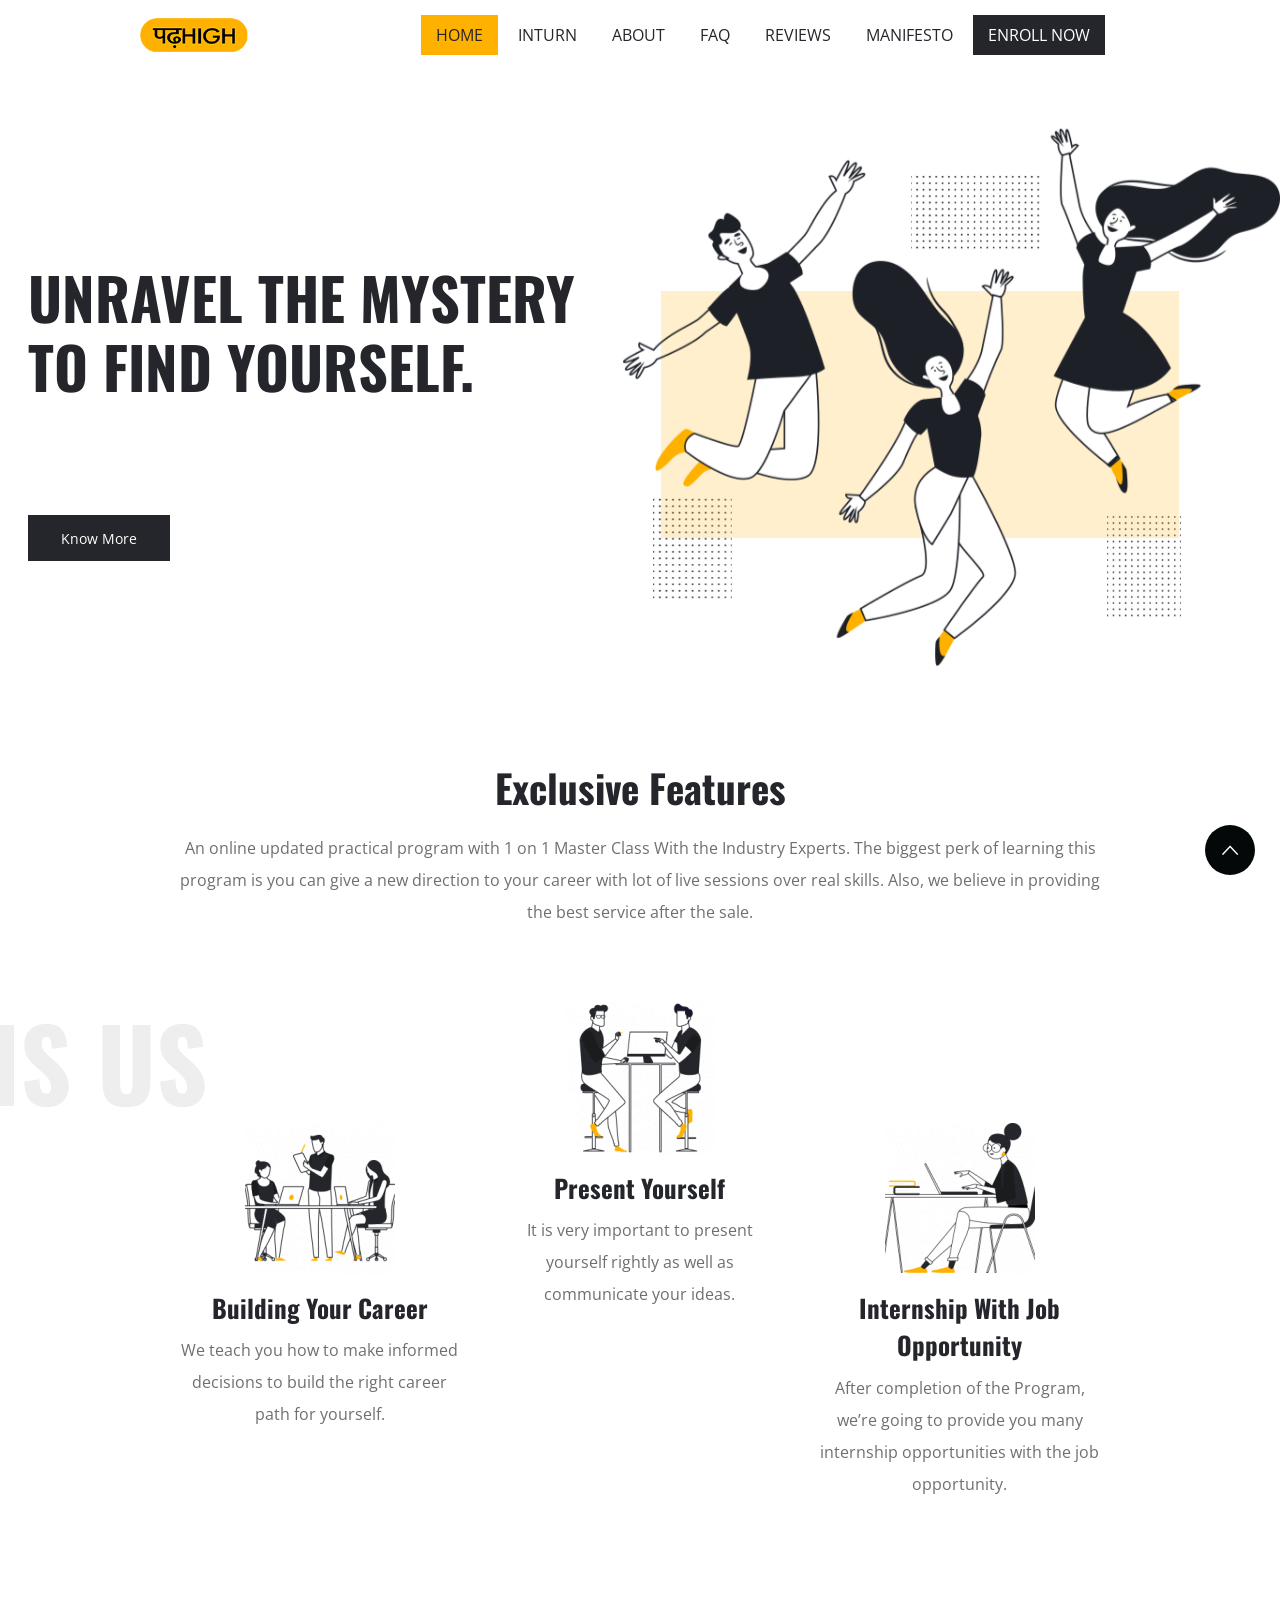
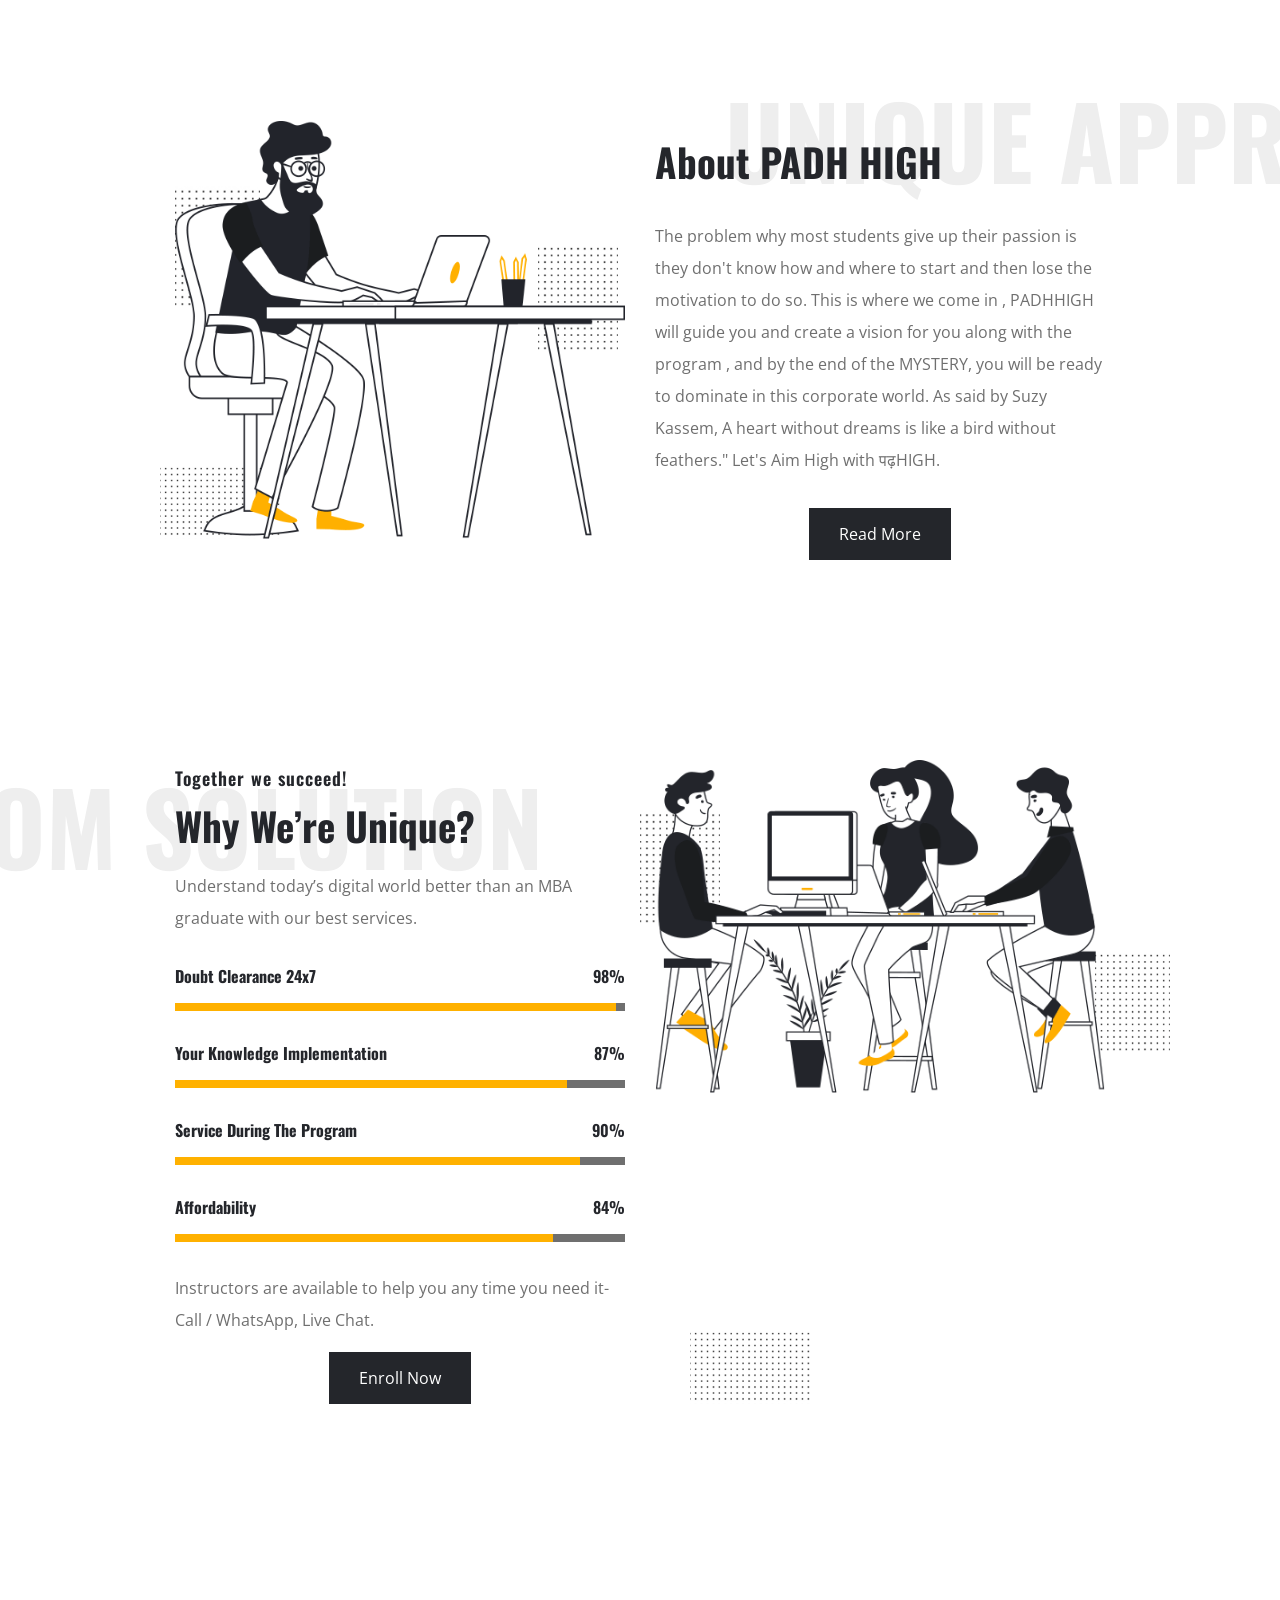
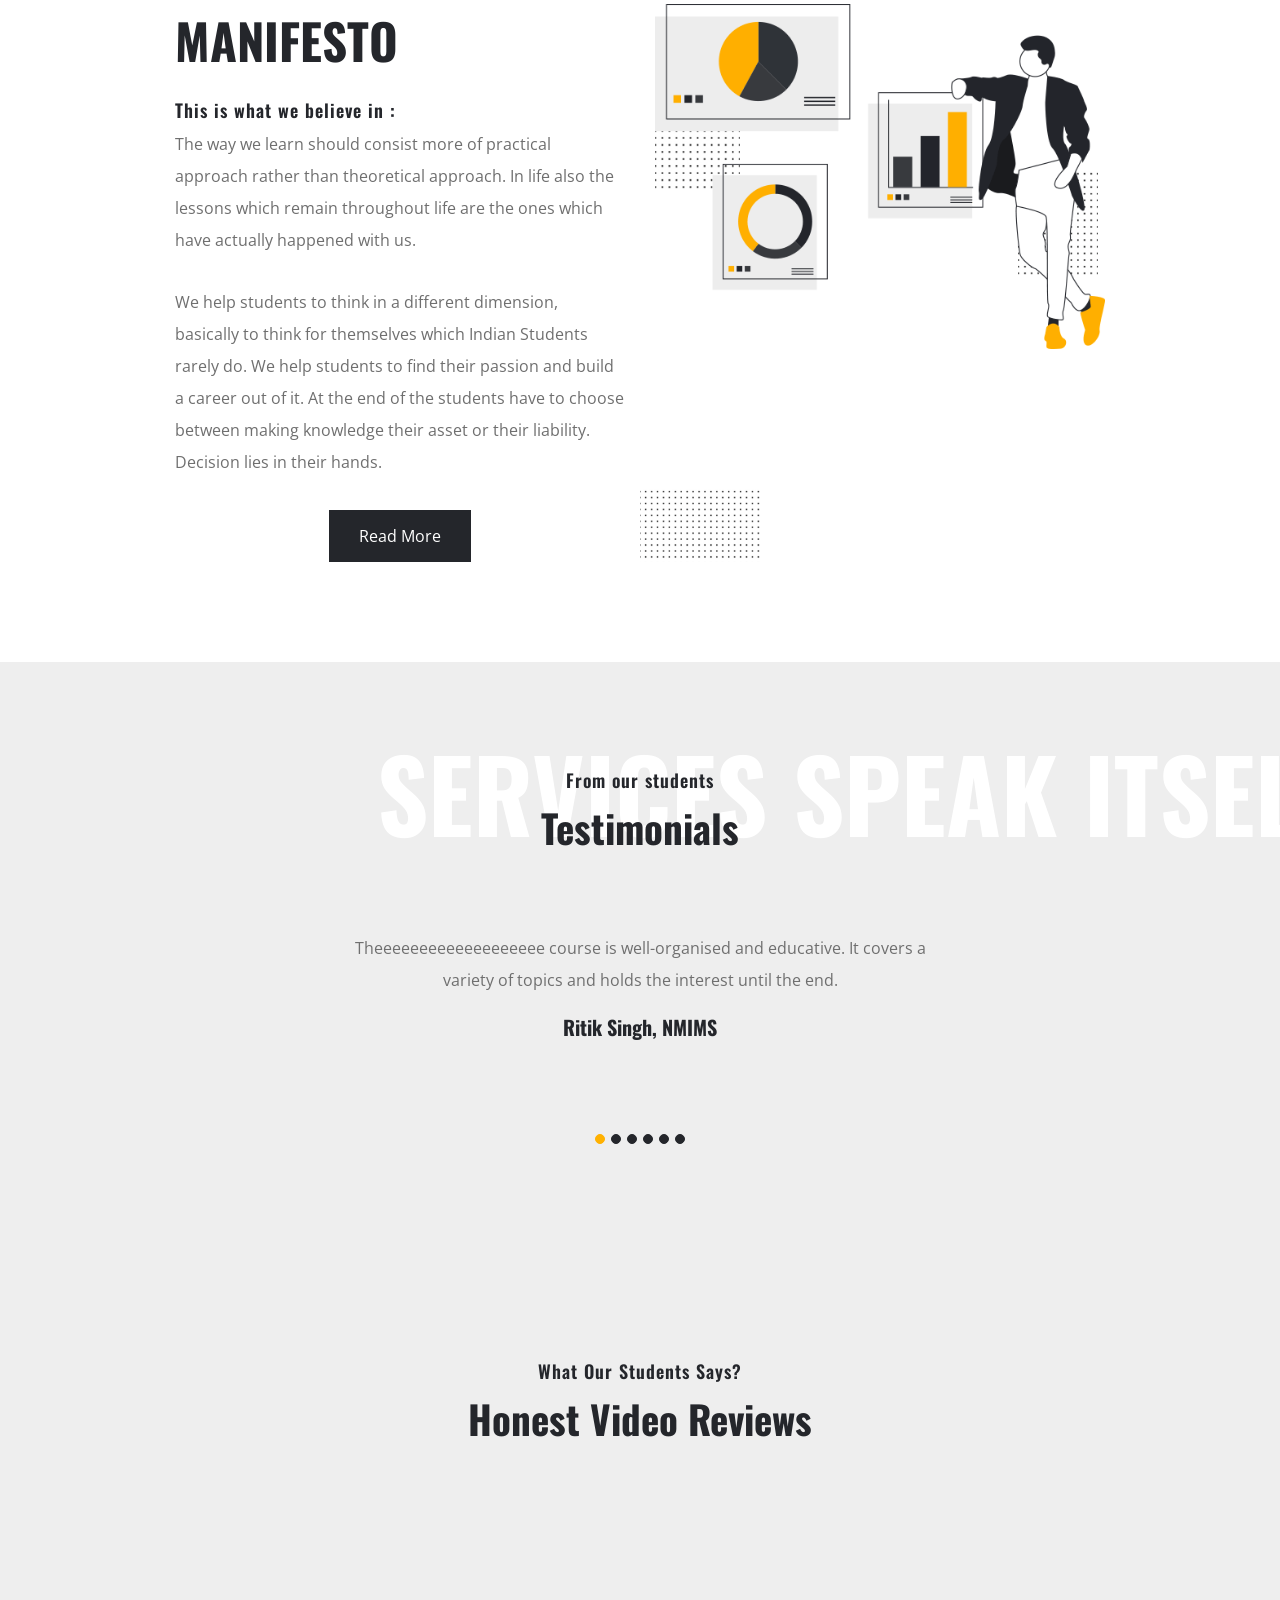
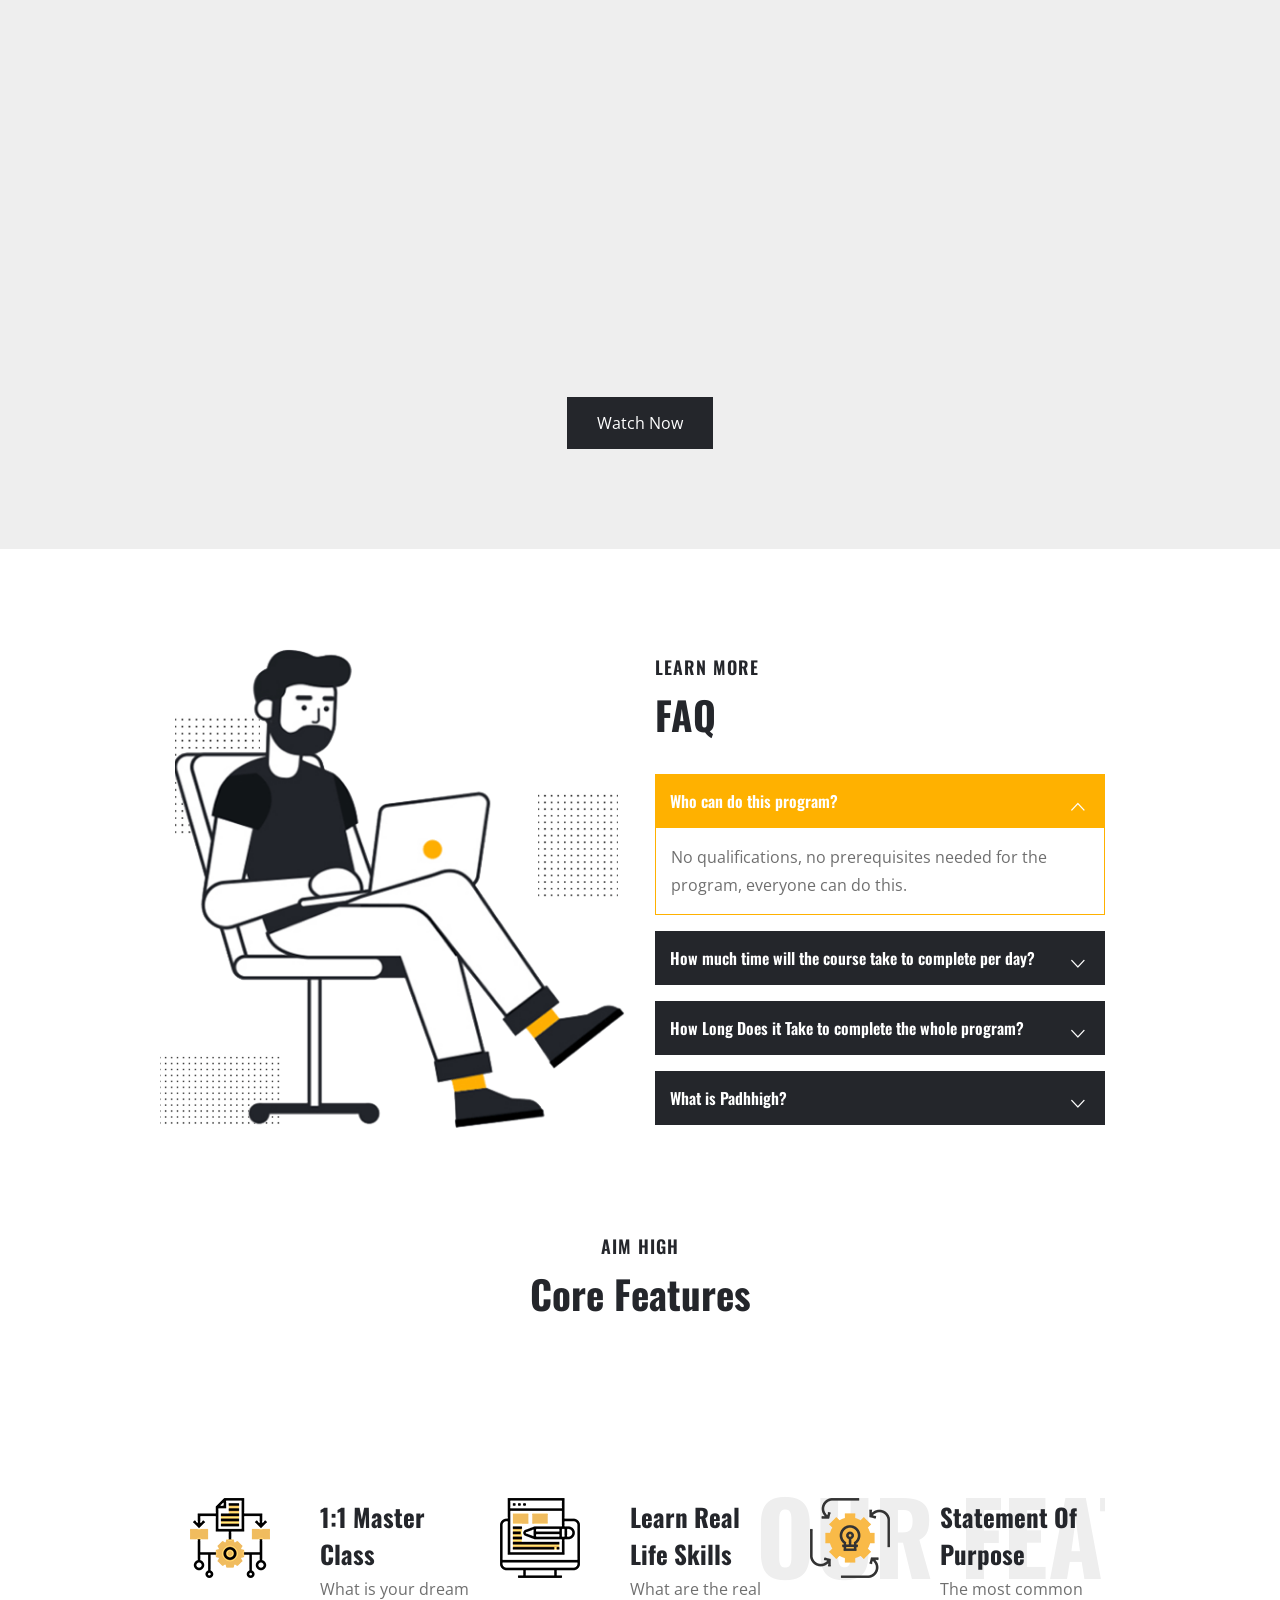
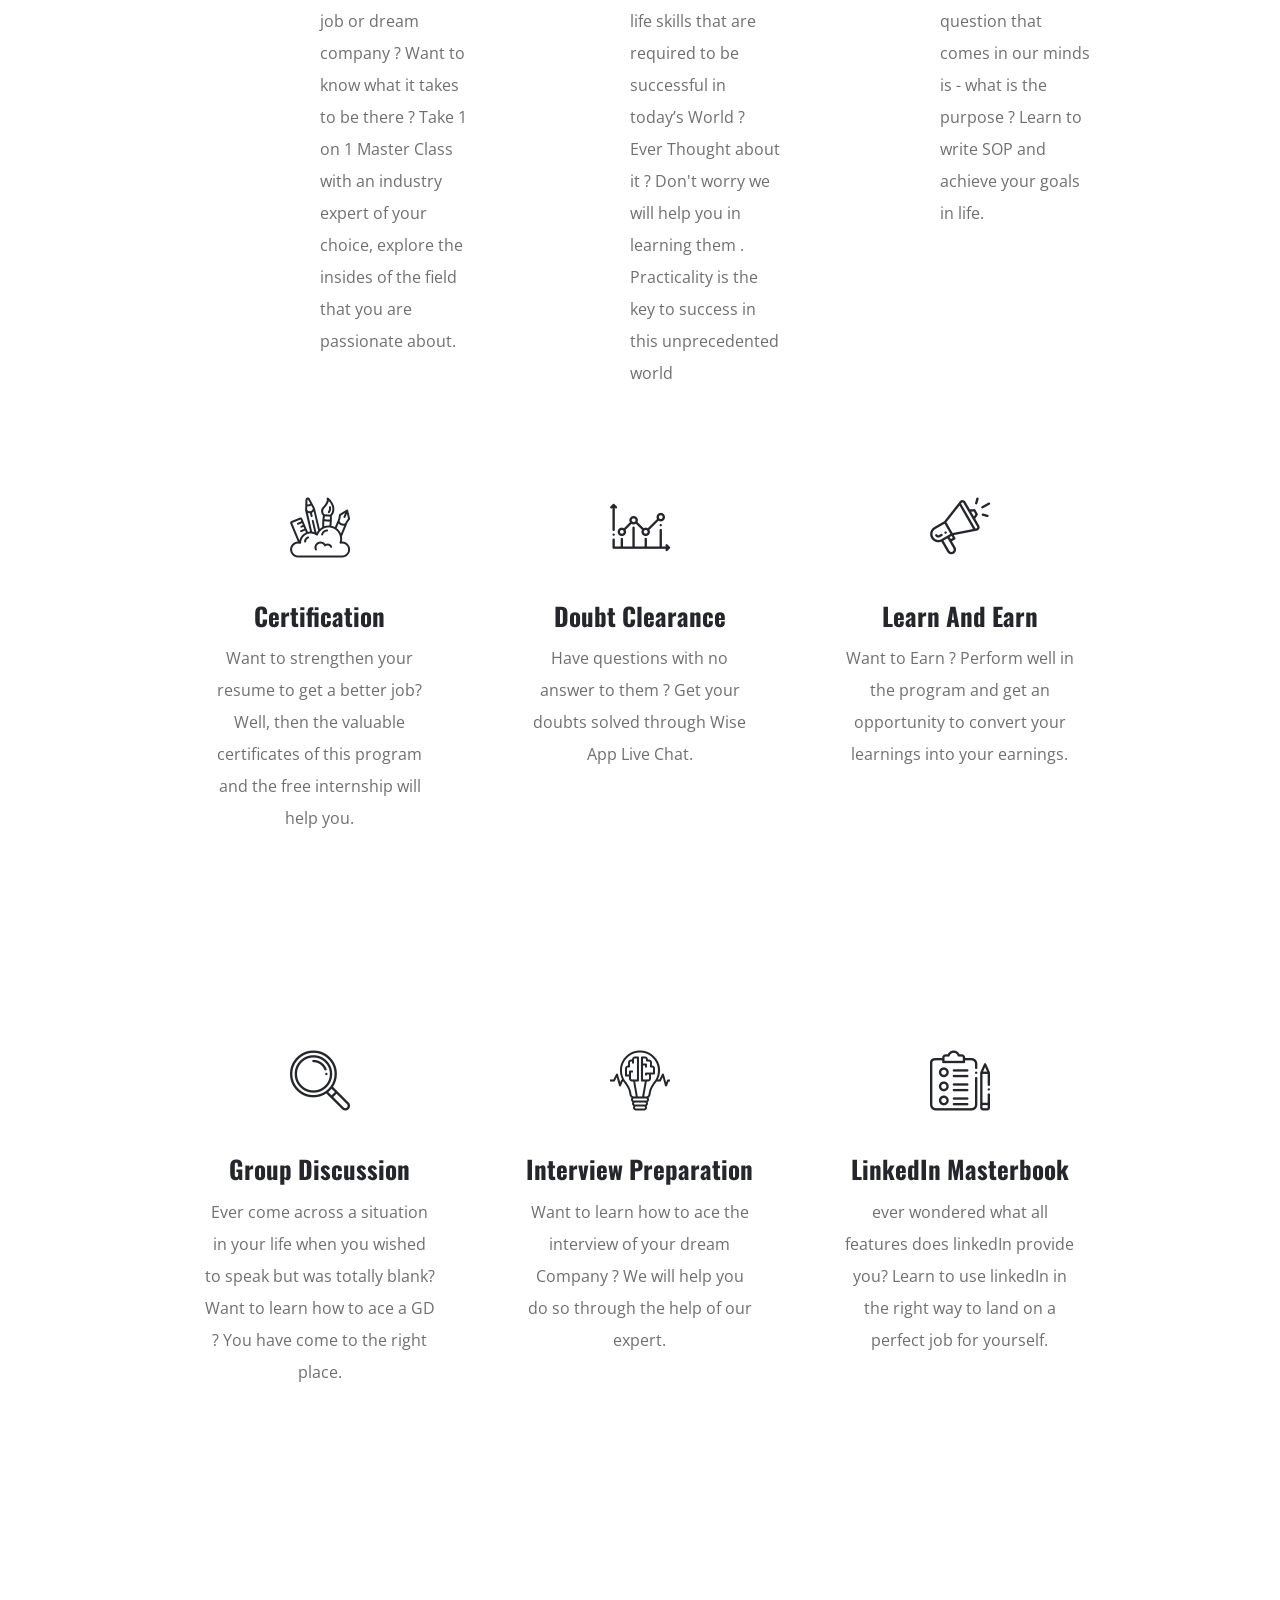
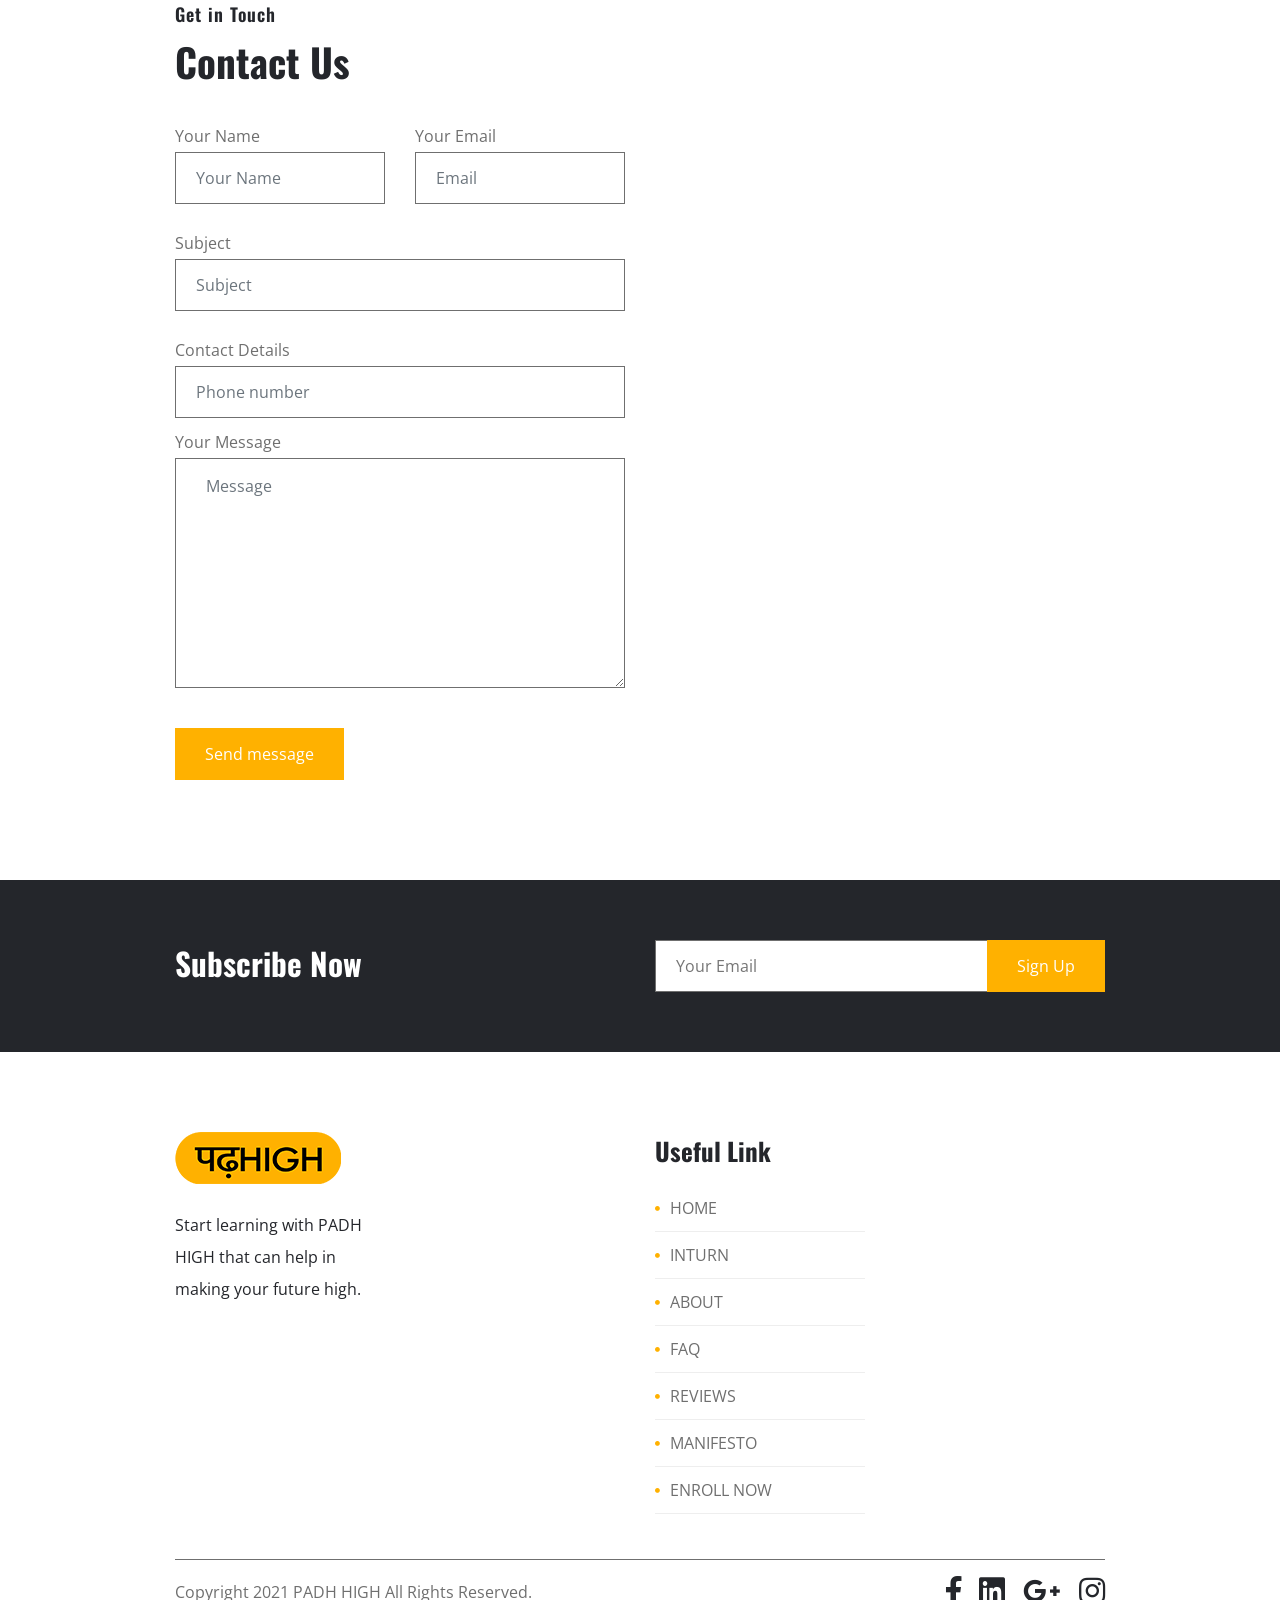
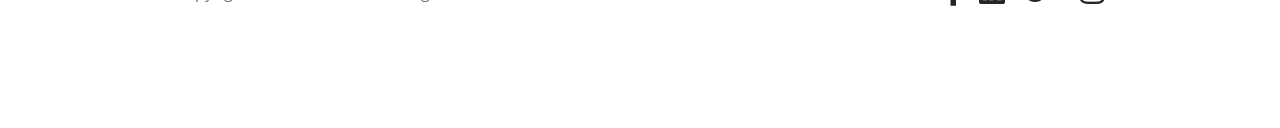
==== commit 020d7032: "Update index.html" ====
--- a/index.html
+++ b/index.html
@@ -653,7 +653,7 @@
                         <div class="item">
                            <div class="iq-client">
                               
-                              <p>The course is well-organised and educative. It covers a variety of topics and holds the interest until the end.</p>
+                              <p>Theeeeeeeeeeeeeeeeeee course is well-organised and educative. It covers a variety of topics and holds the interest until the end.</p>
                               <div class="client-info">
                                  <div class="client-name">
                                     <h5>Ritik Singh, NMIMS</h5>
--- a/css/typography.css
+++ b/css/typography.css
@@ -77,7 +77,7 @@
 Extra class
 ---------------------------------------------------------------------*/
 .overflow-h { overflow: hidden; }
-section { position: relative; background: #ffffff; padding: 100px 0; display: block; width: 100%; overflow: hidden; z-index: 999; }
+section { position: relative; background: #ffffff; padding: 70px 0; display: block; width: 100%; overflow: hidden; z-index: 999; }
 .overview-block-ptb { padding: 100px 0; }
 .overview-block-pt { padding: 100px 0 0 0; }
 .overview-block-pb { padding: 0 0 100px 0; }
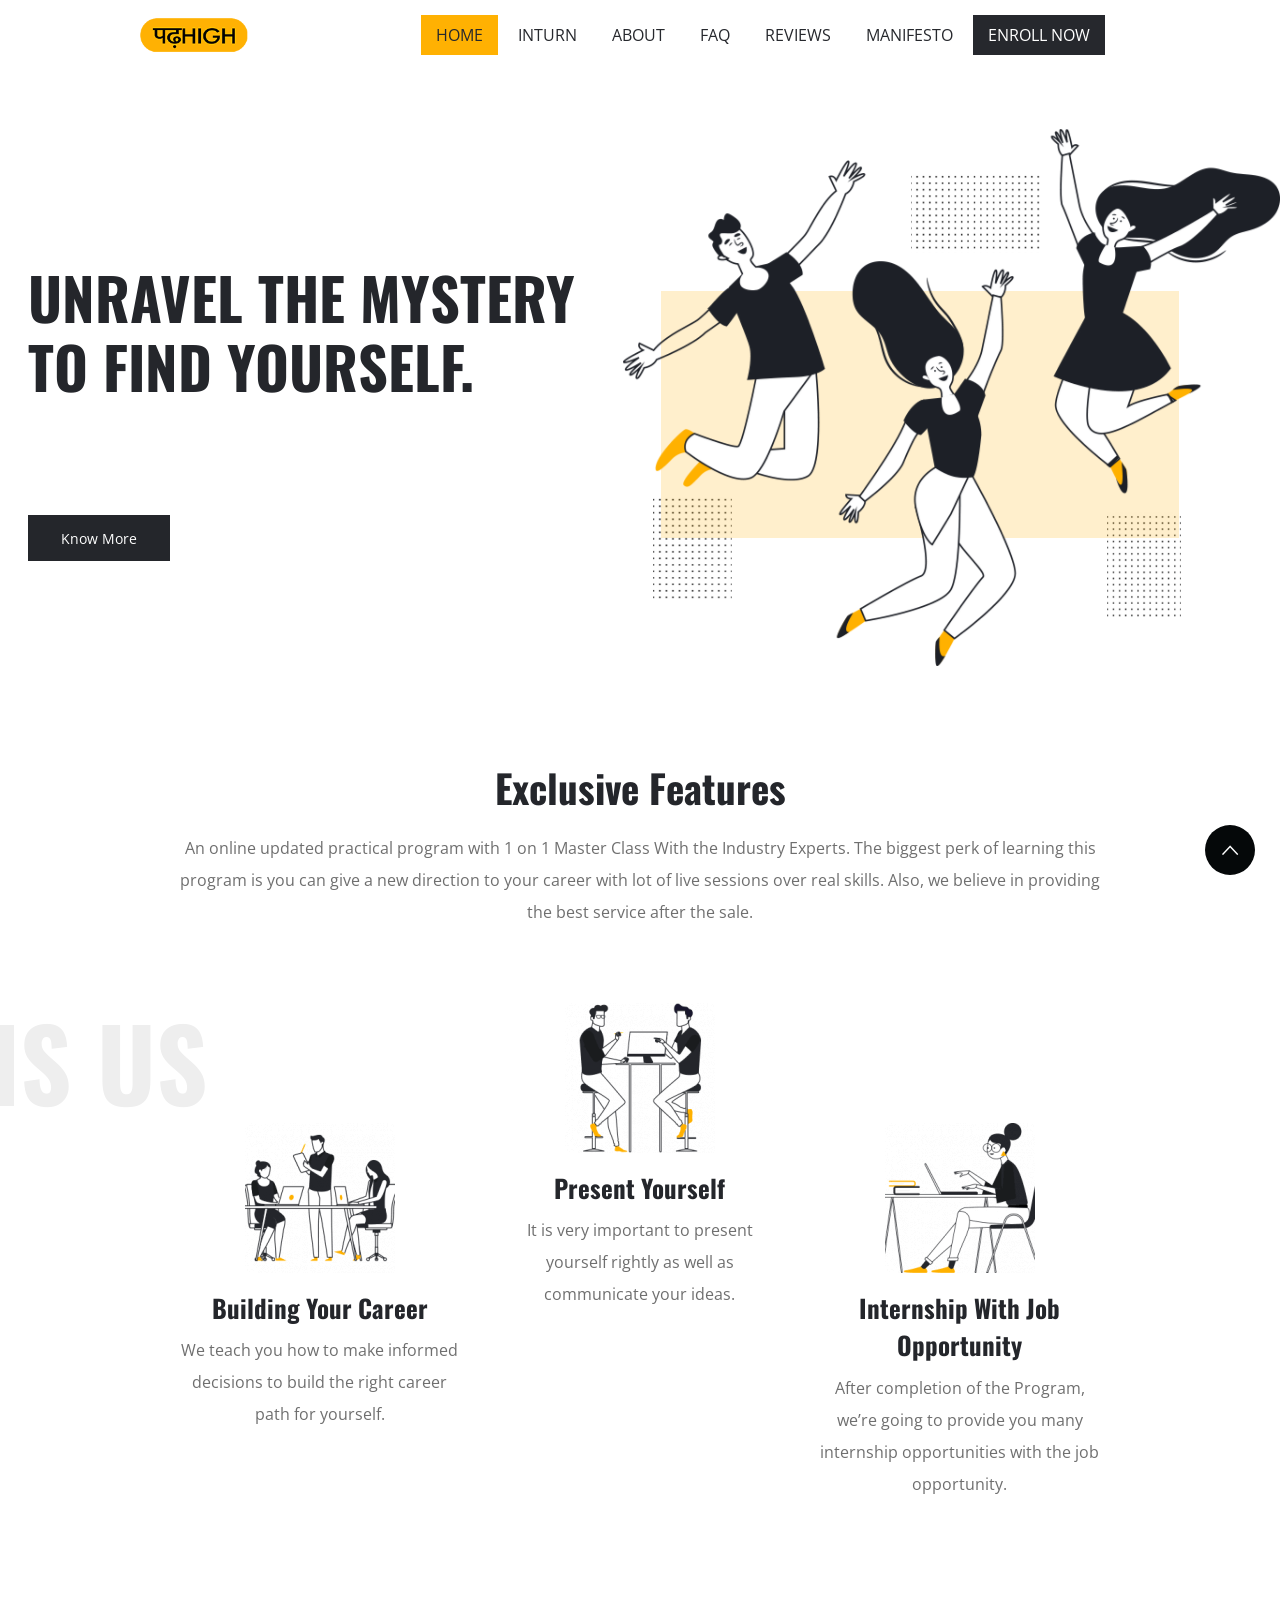
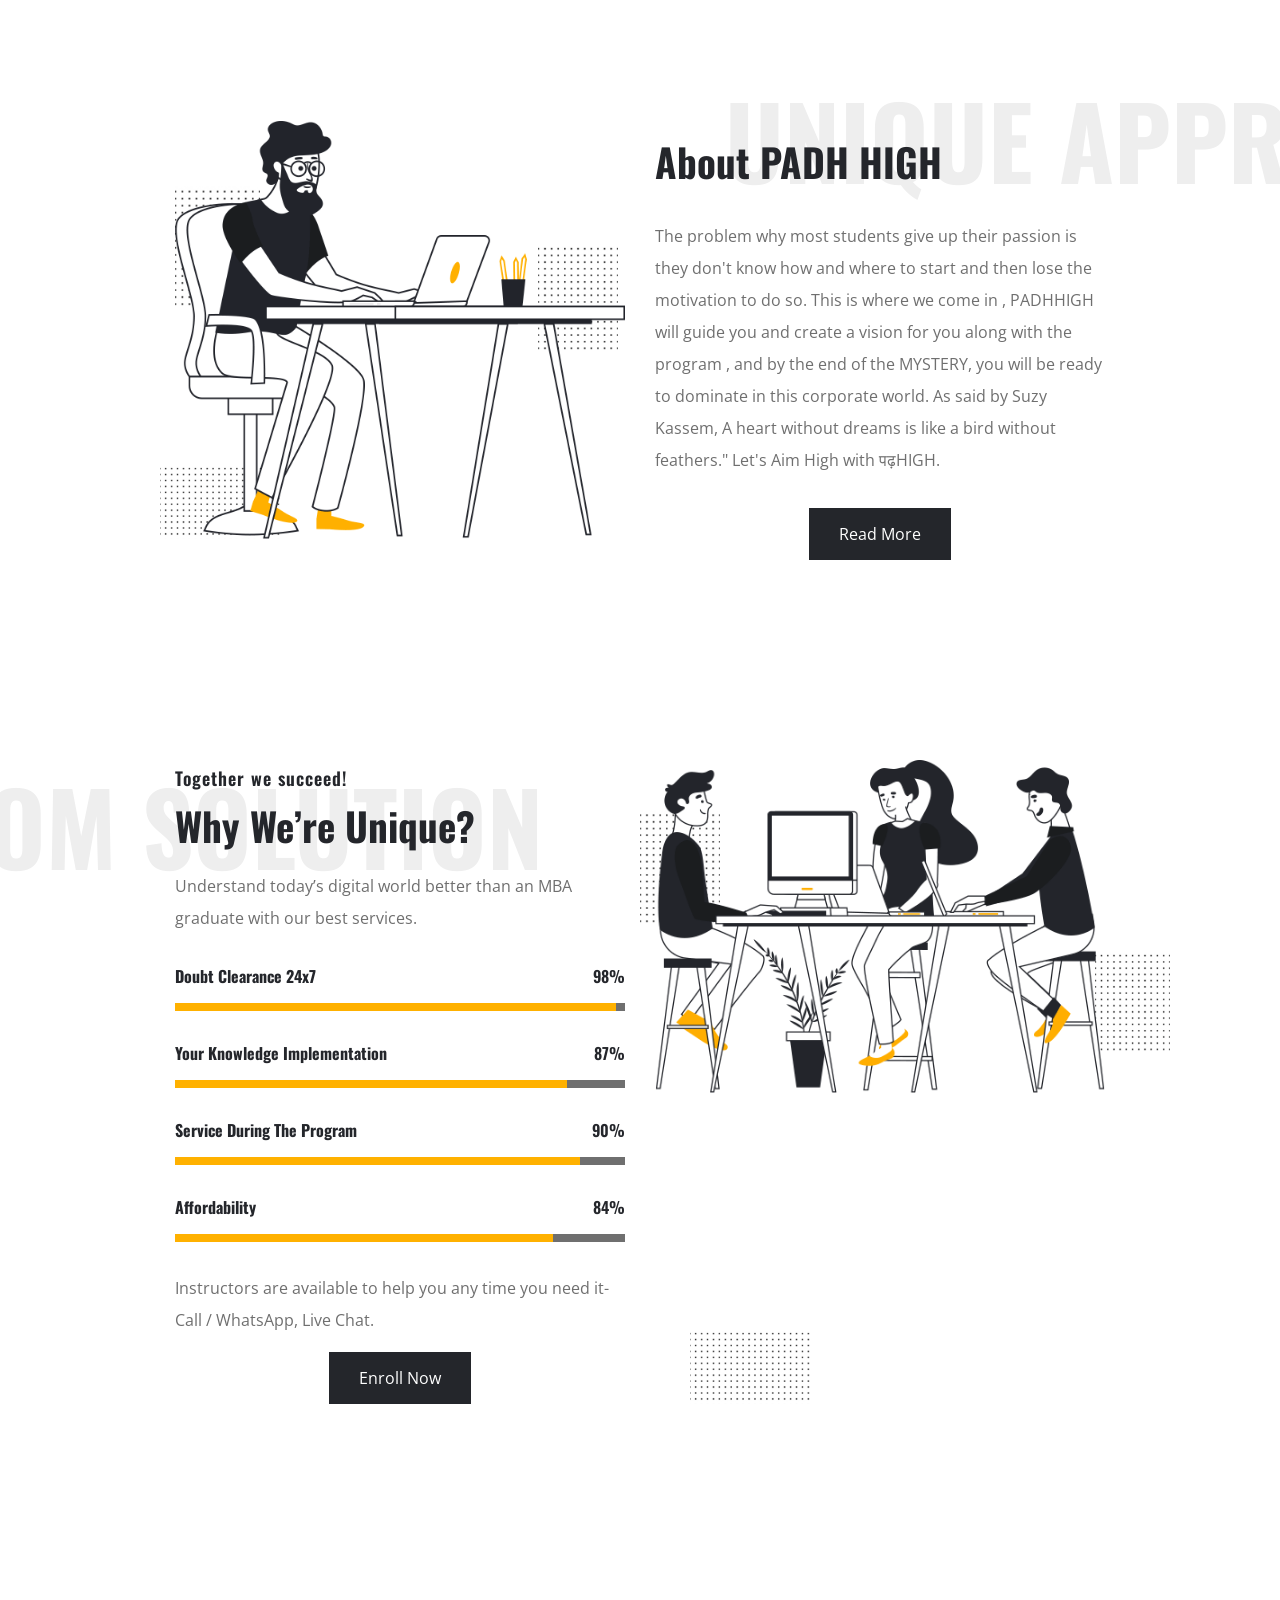
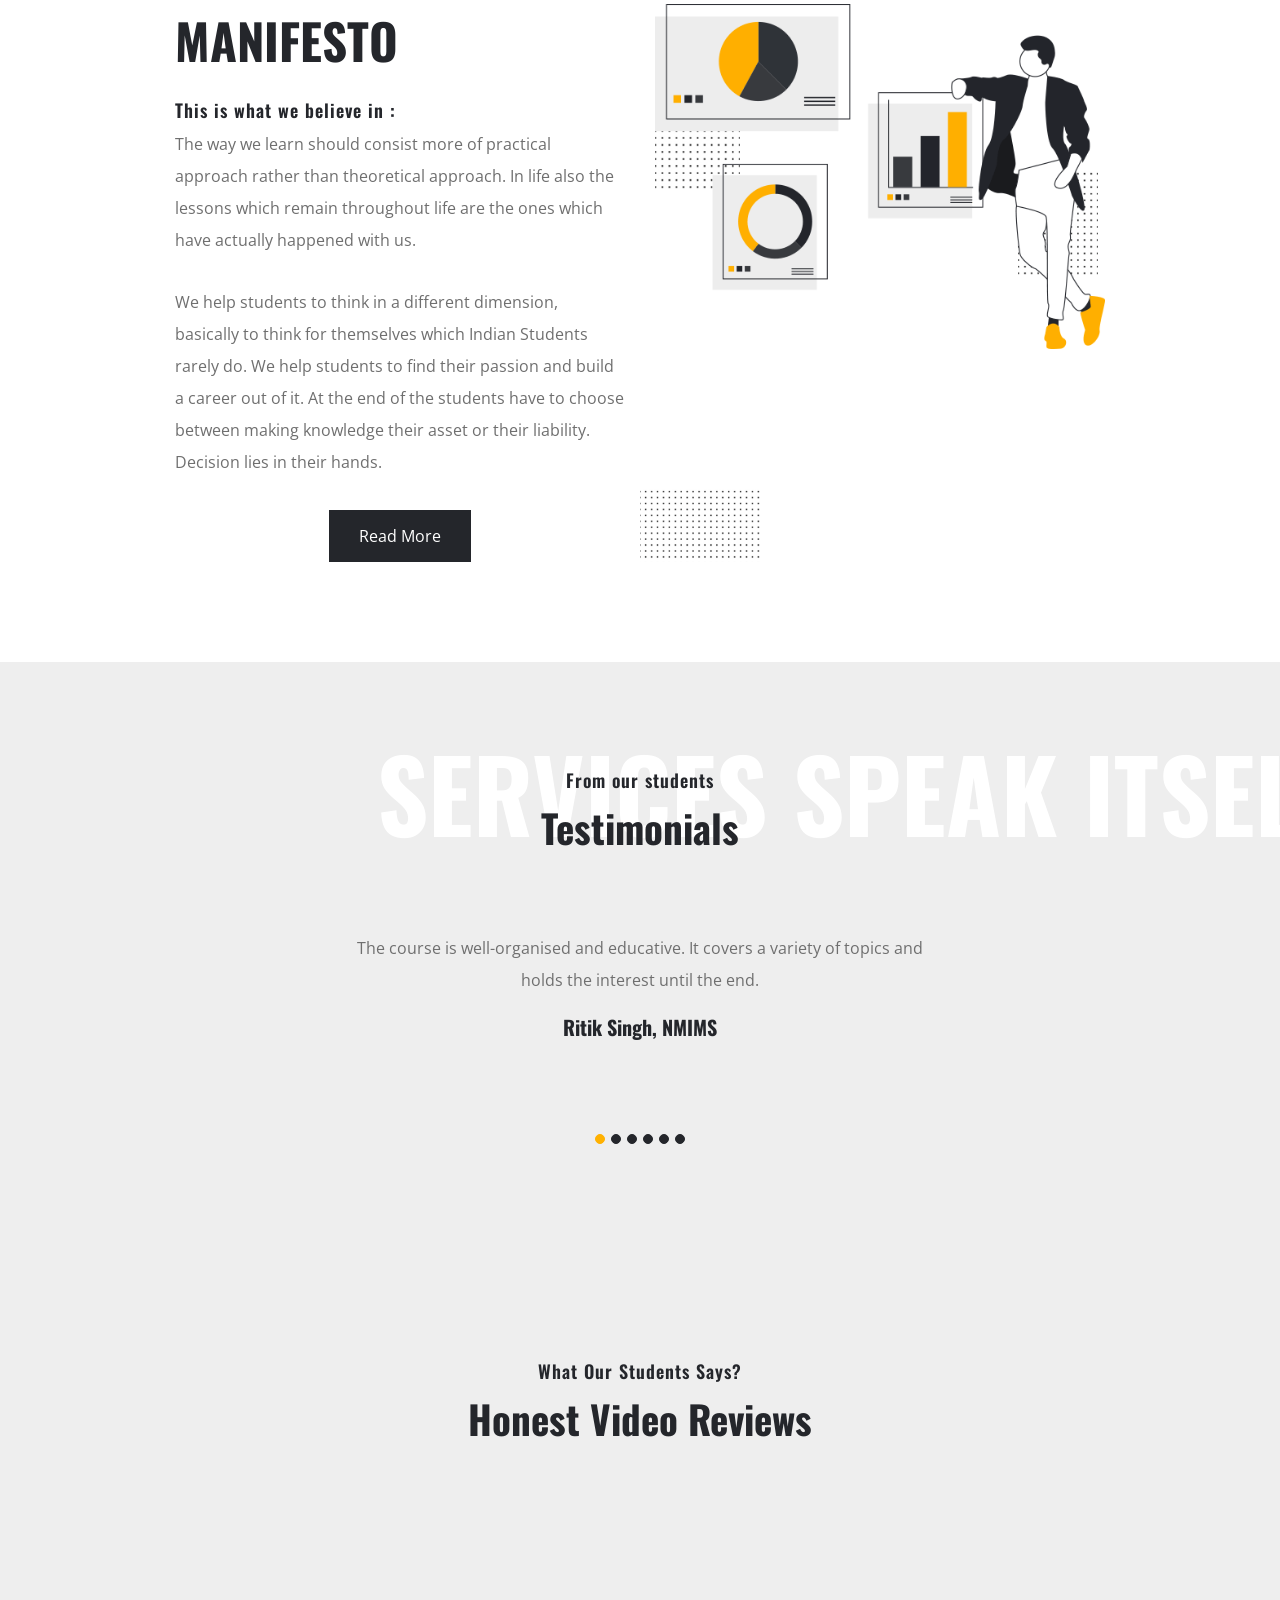
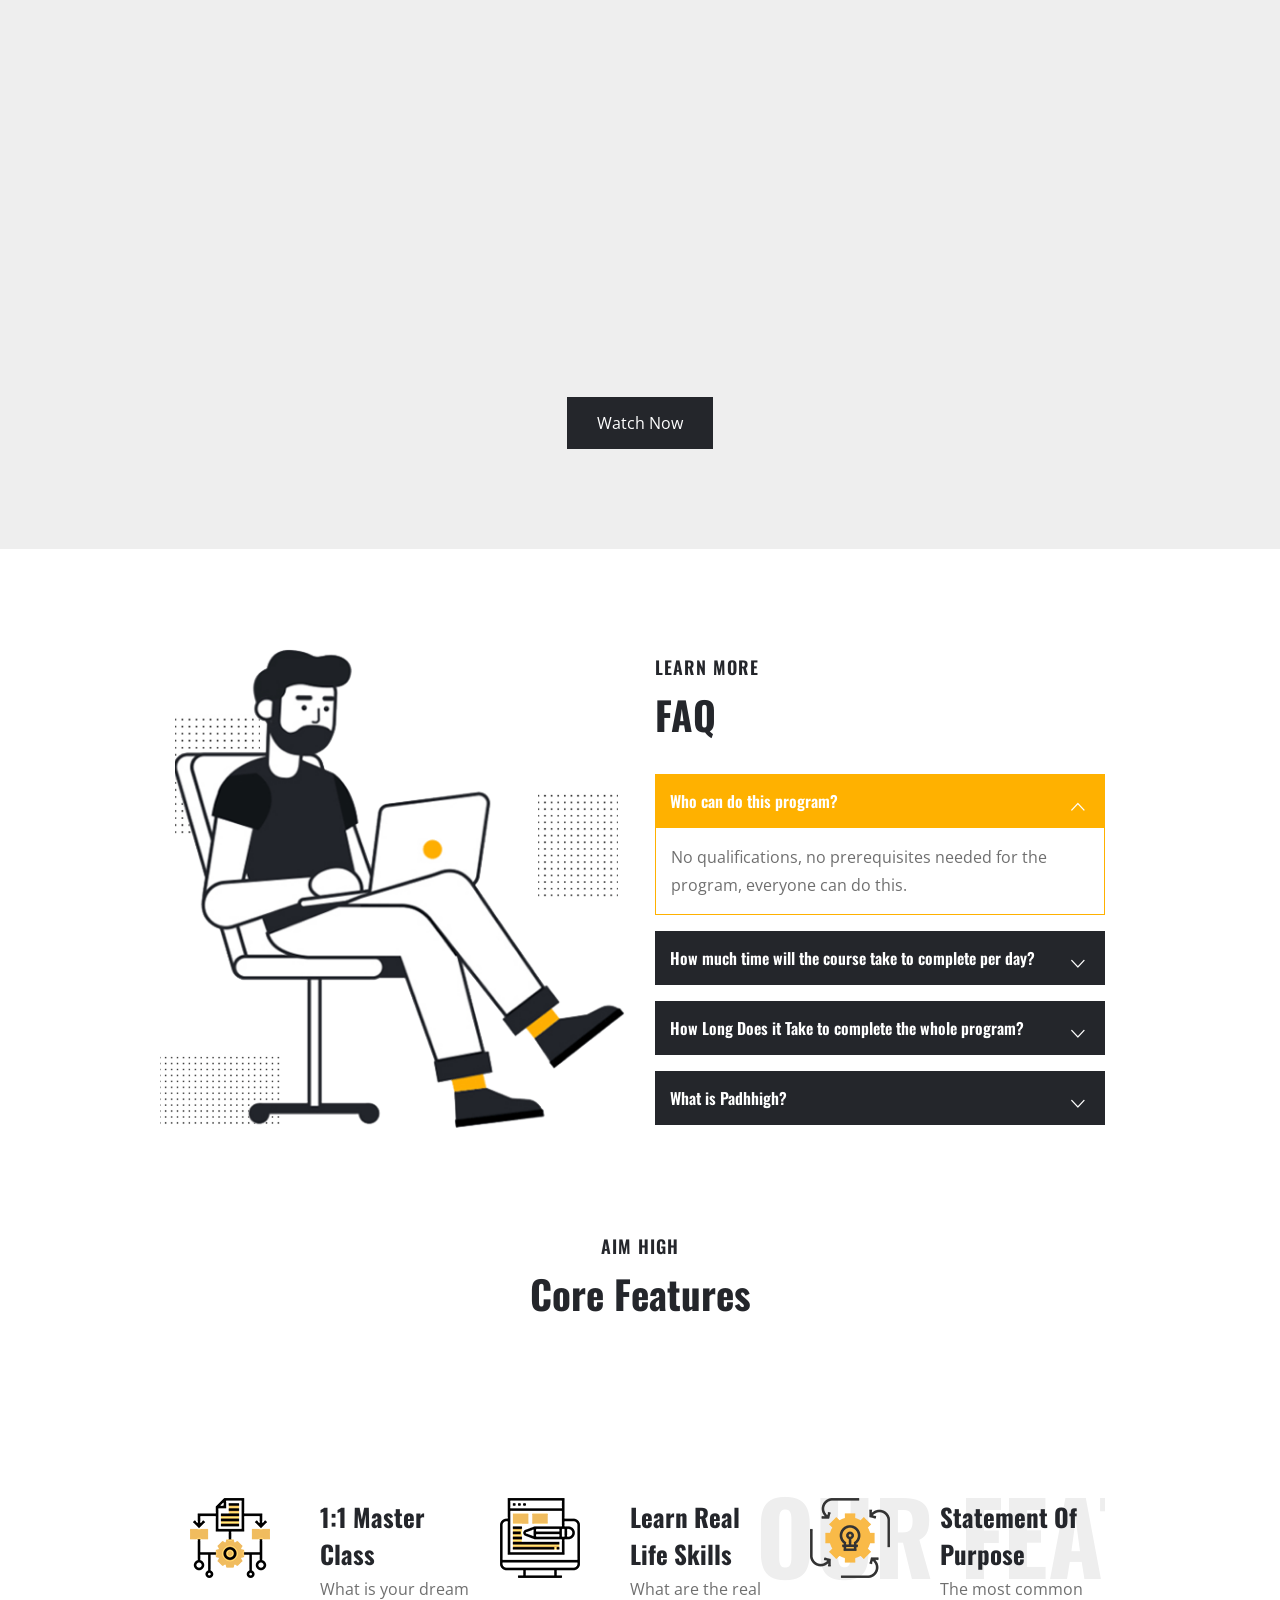
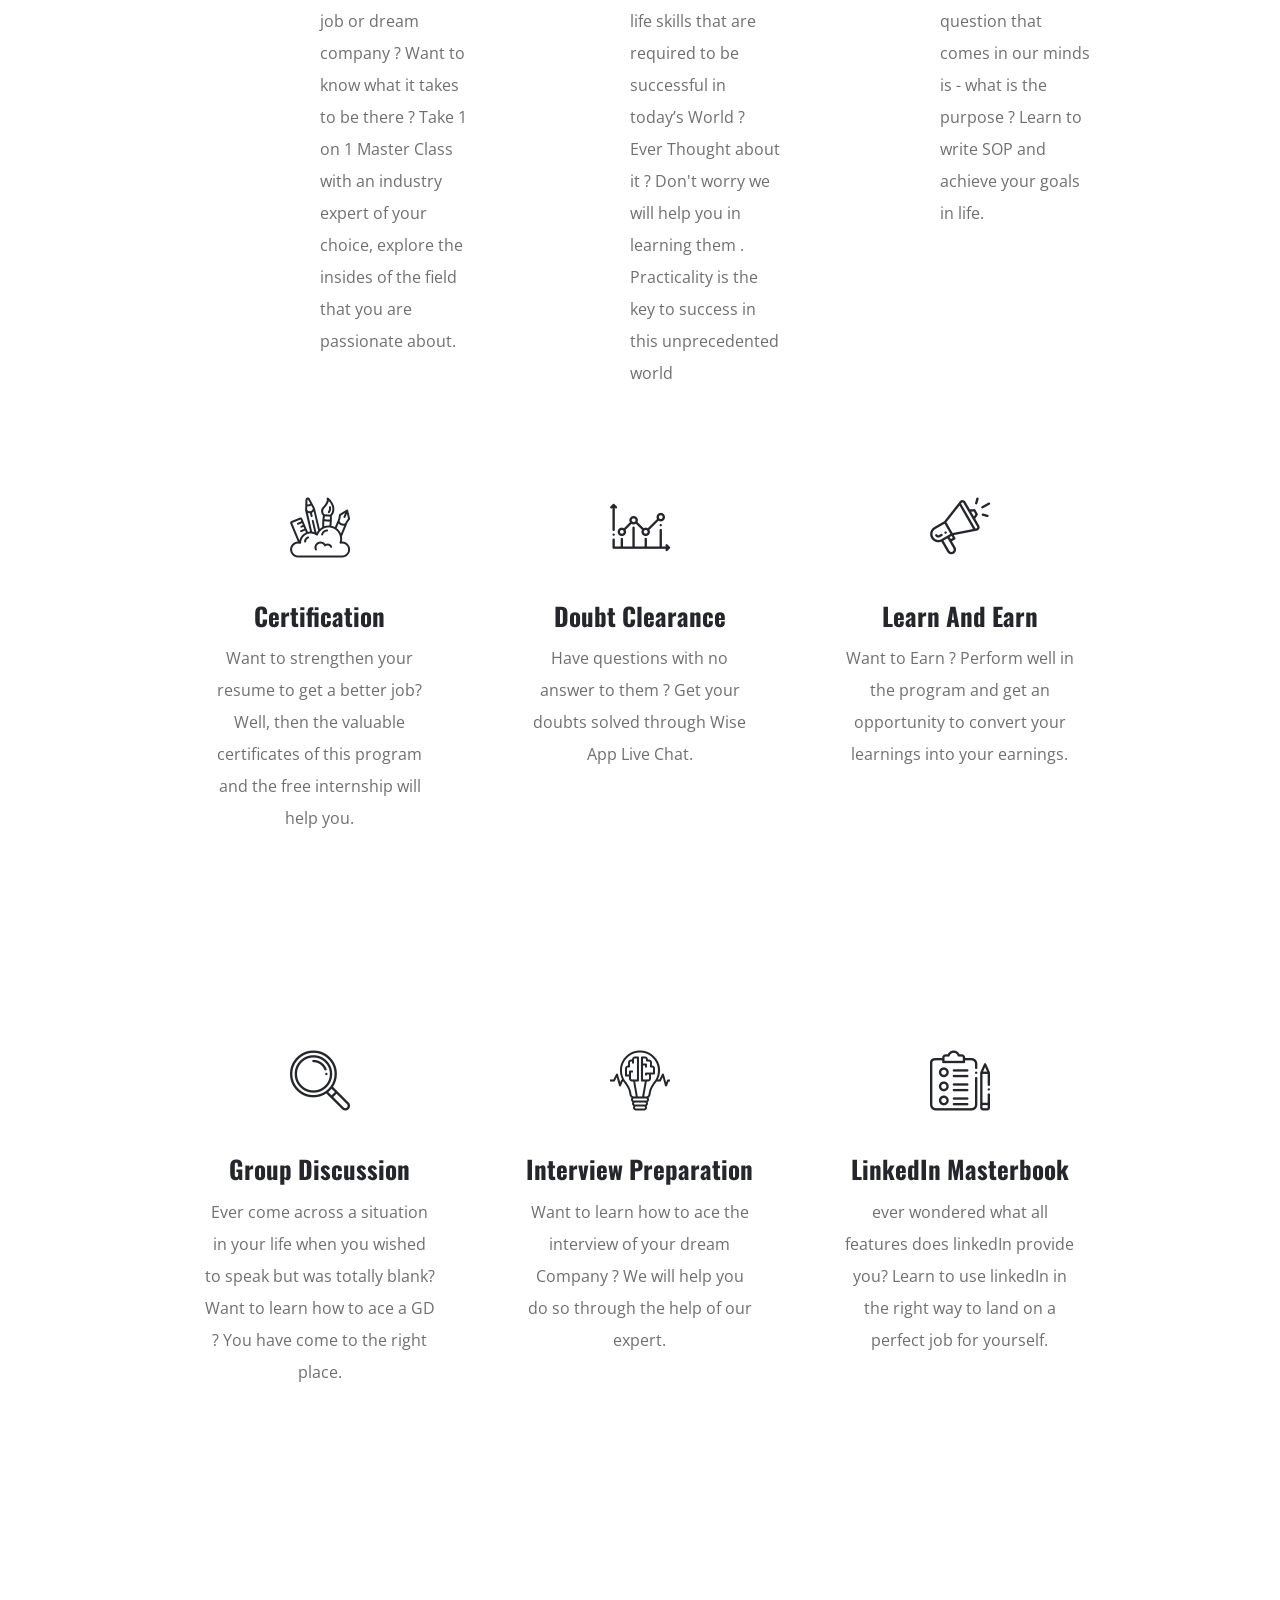
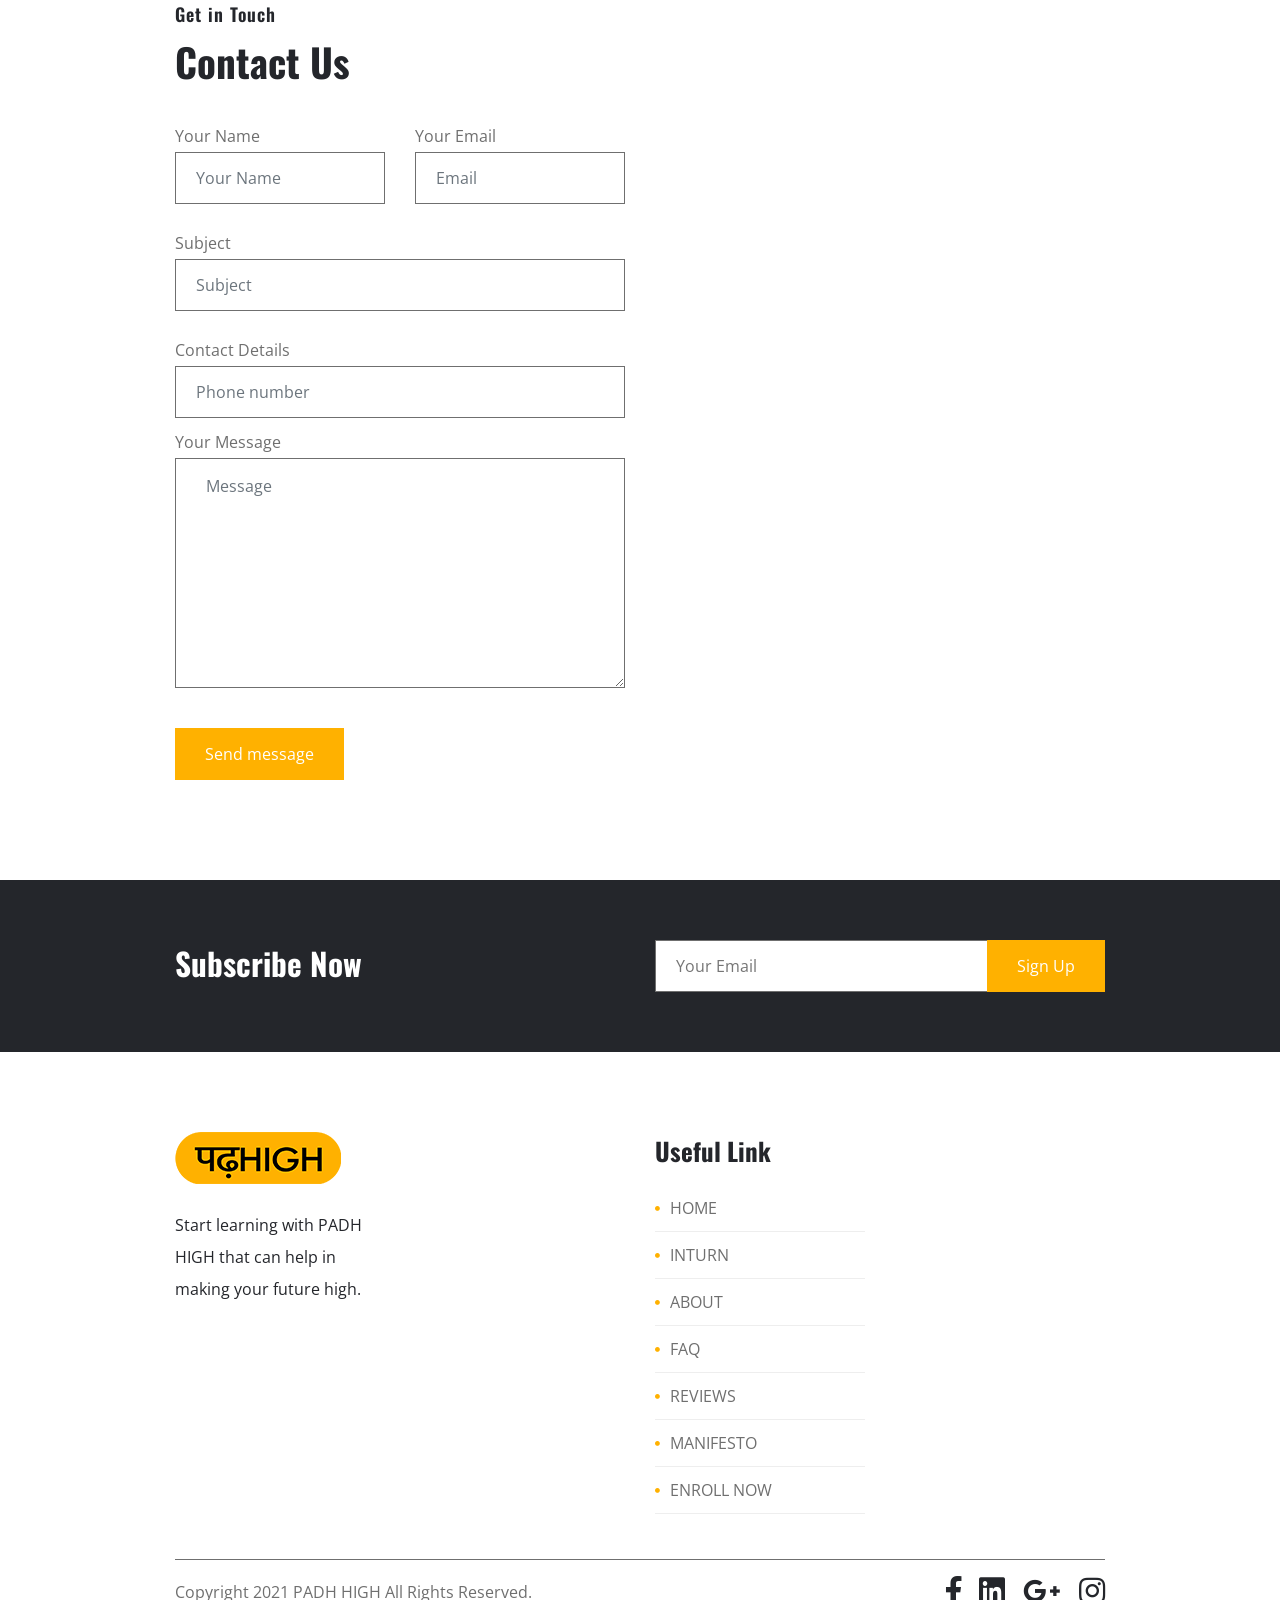
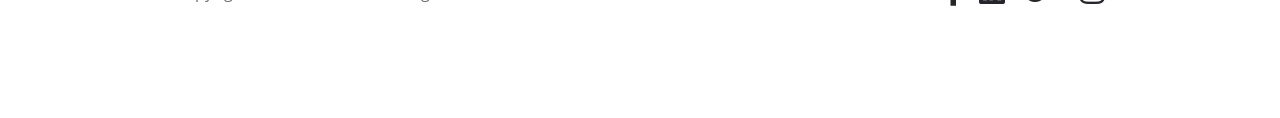
==== commit b9f27278: "Revert "Update index.html" This reverts commit 020d7032c3478664cca9f92be85809235717b201." ====
--- a/index.html
+++ b/index.html
@@ -653,7 +653,7 @@
                         <div class="item">
                            <div class="iq-client">
                               
-                              <p>Theeeeeeeeeeeeeeeeeee course is well-organised and educative. It covers a variety of topics and holds the interest until the end.</p>
+                              <p>The course is well-organised and educative. It covers a variety of topics and holds the interest until the end.</p>
                               <div class="client-info">
                                  <div class="client-name">
                                     <h5>Ritik Singh, NMIMS</h5>
